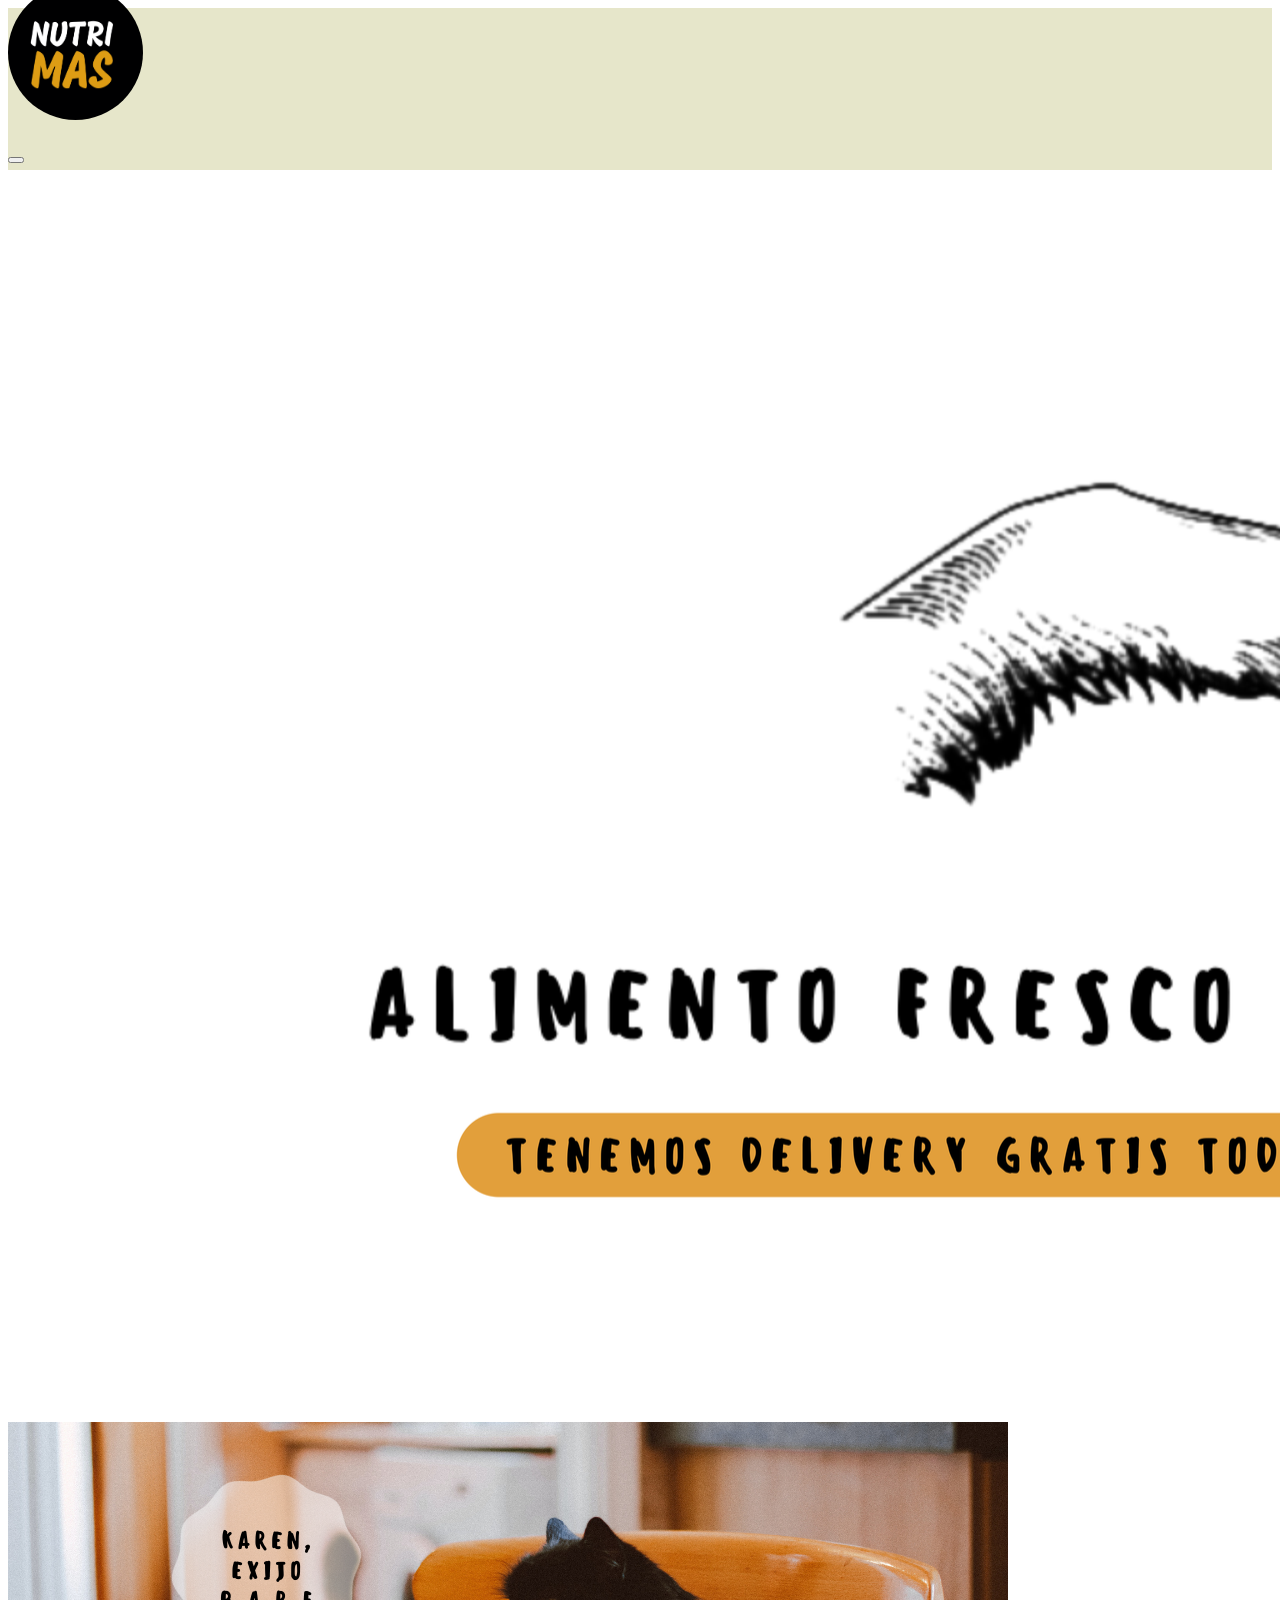
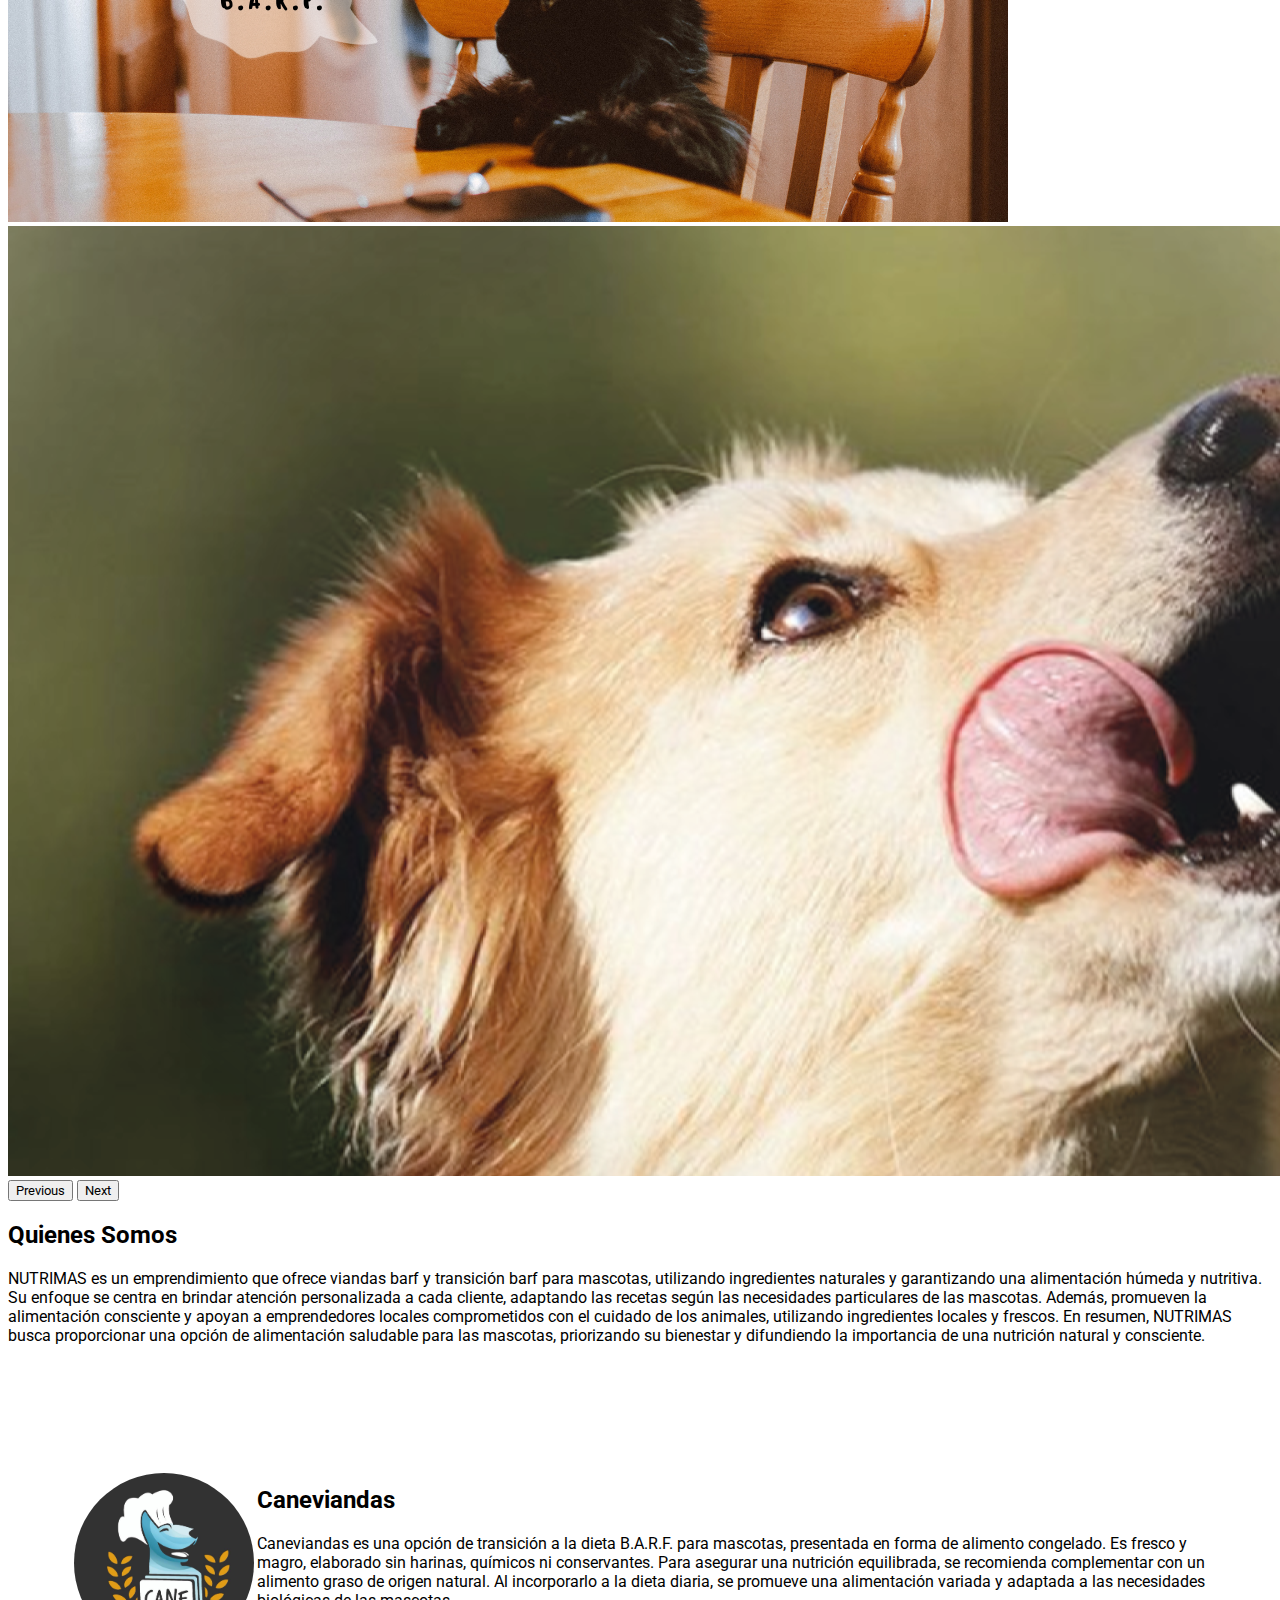
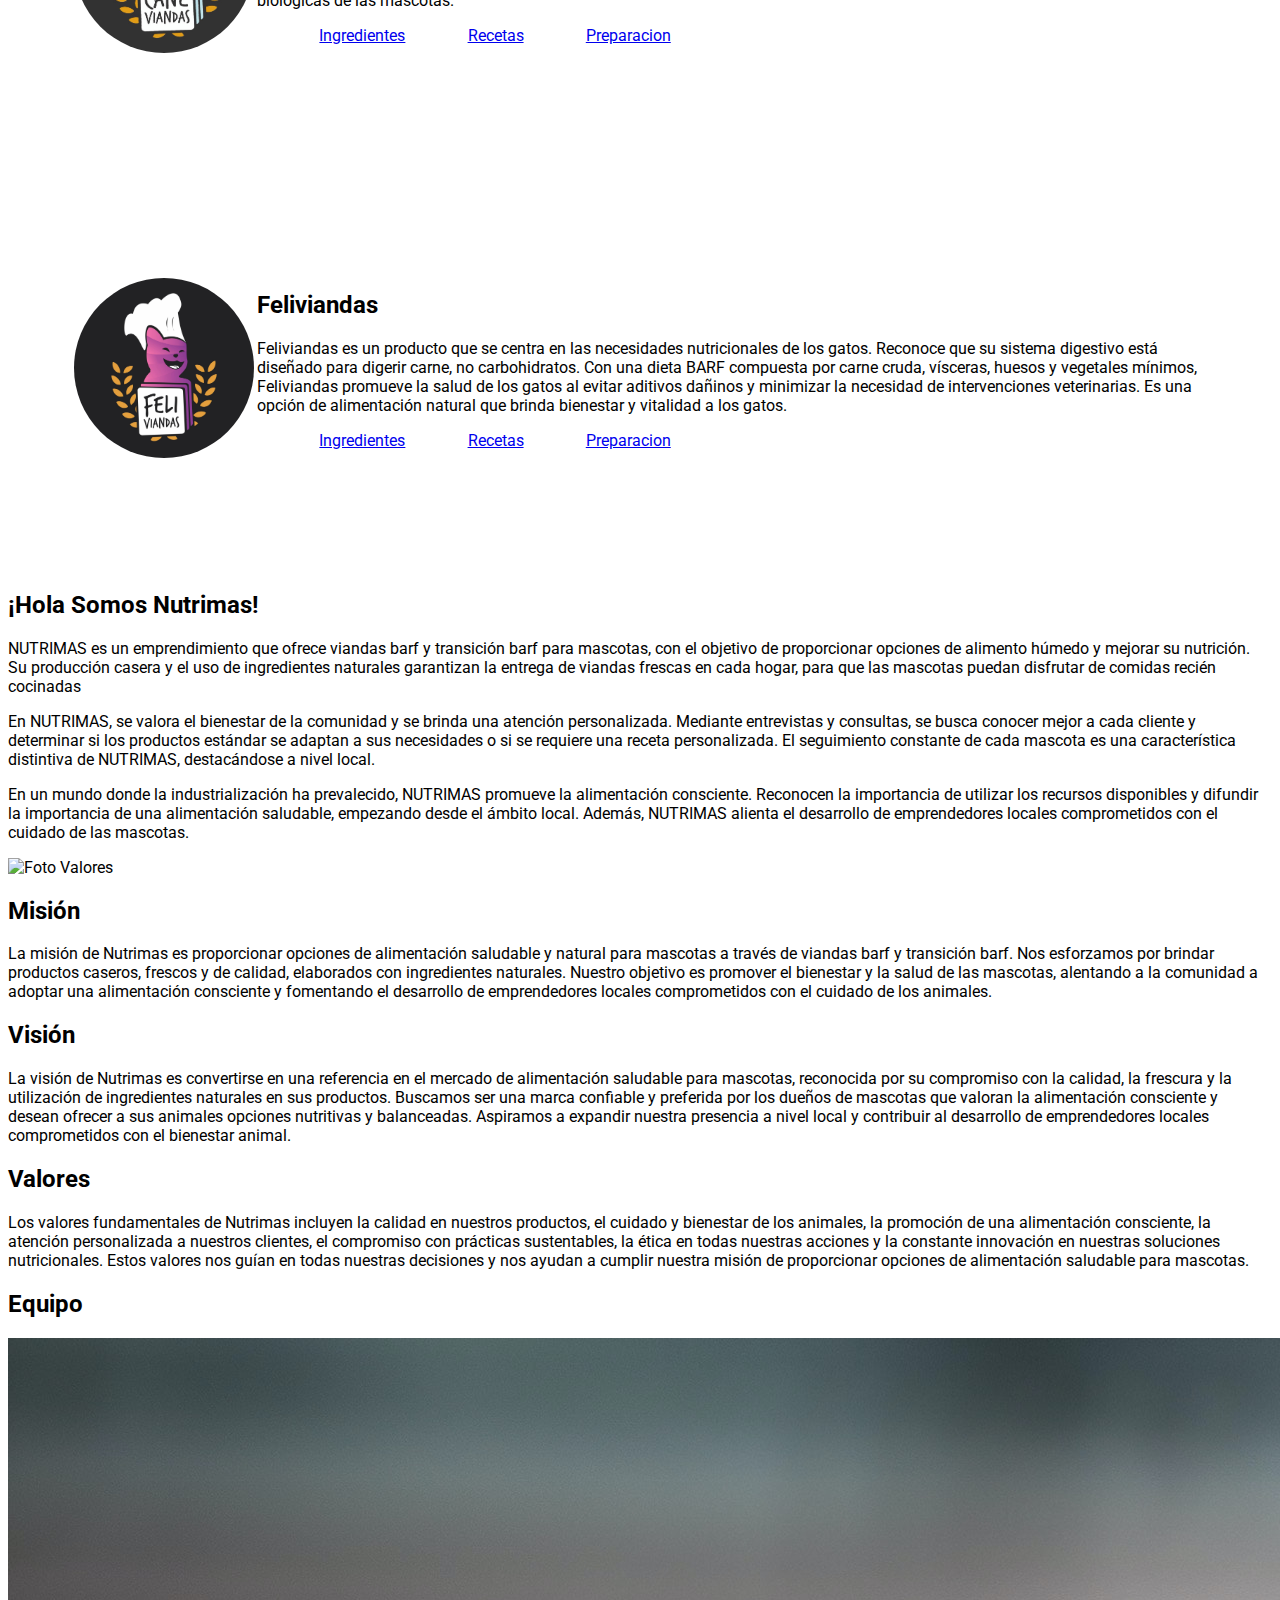
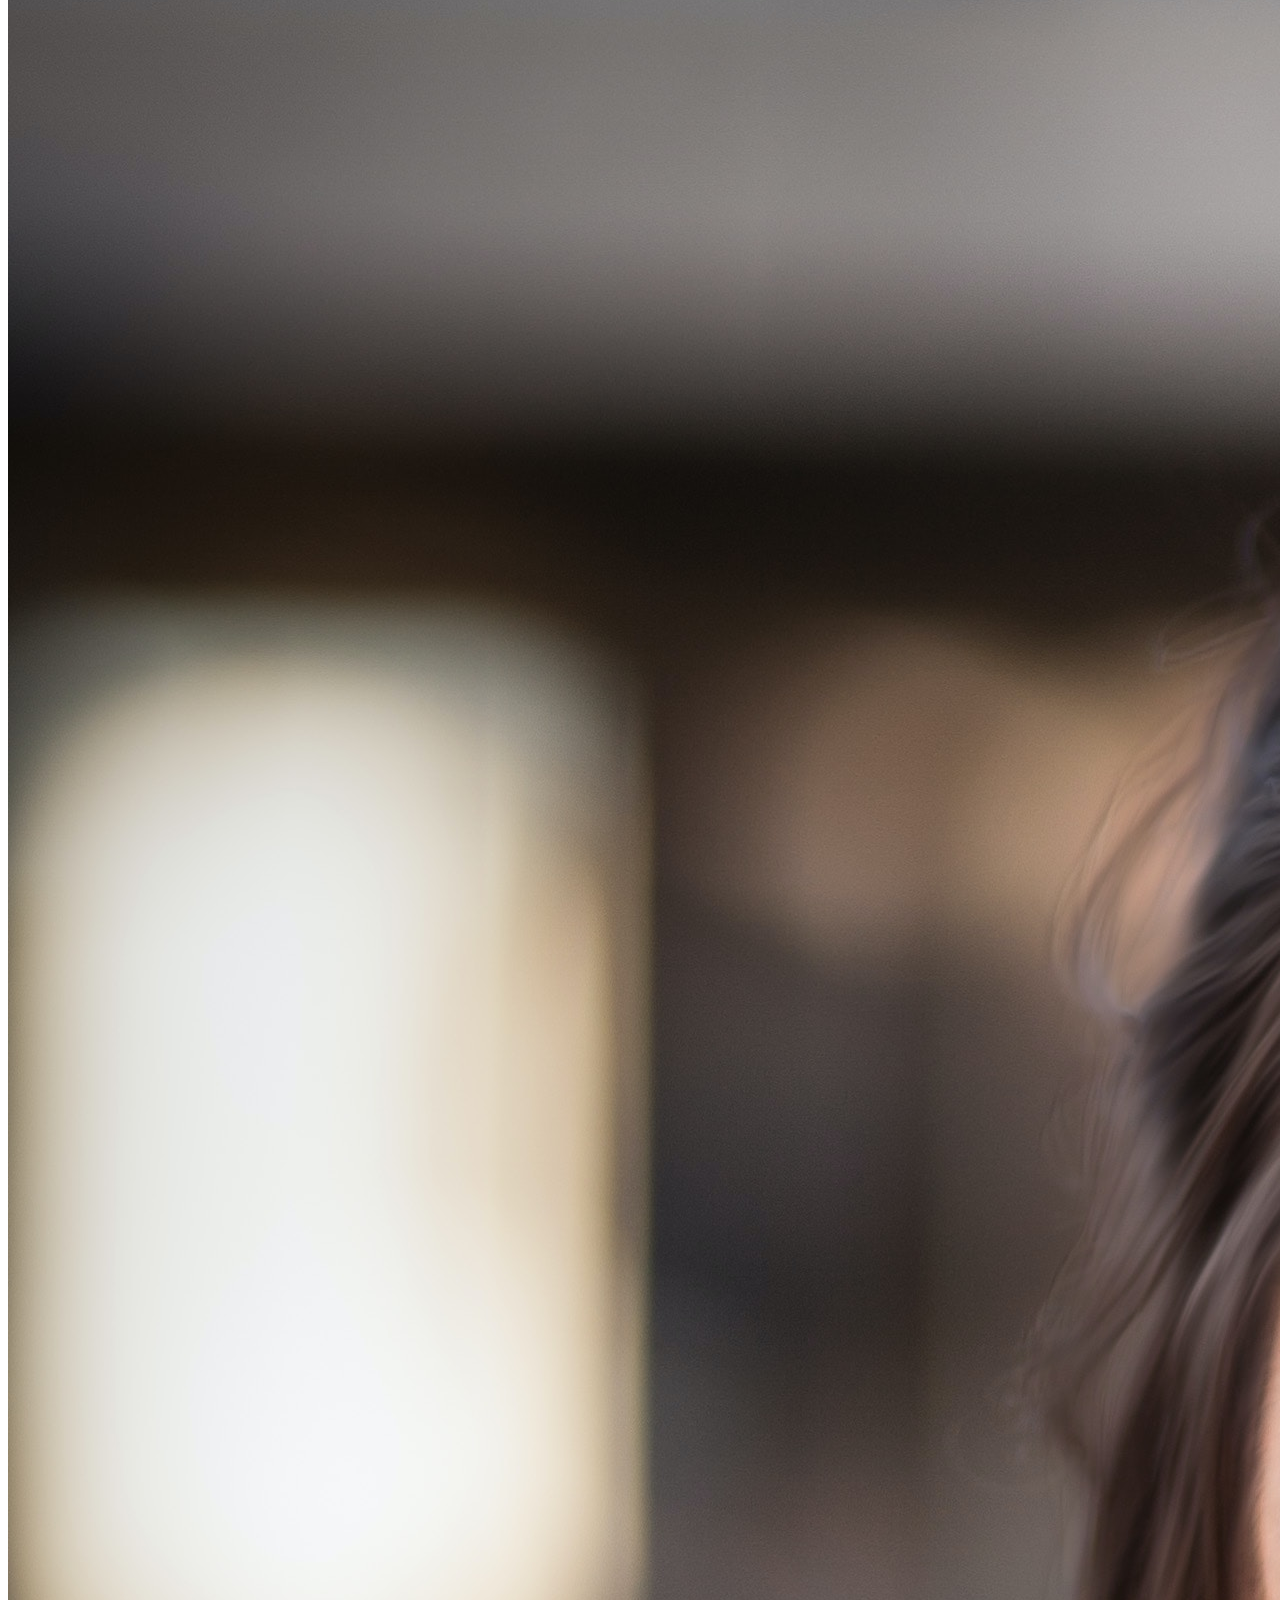
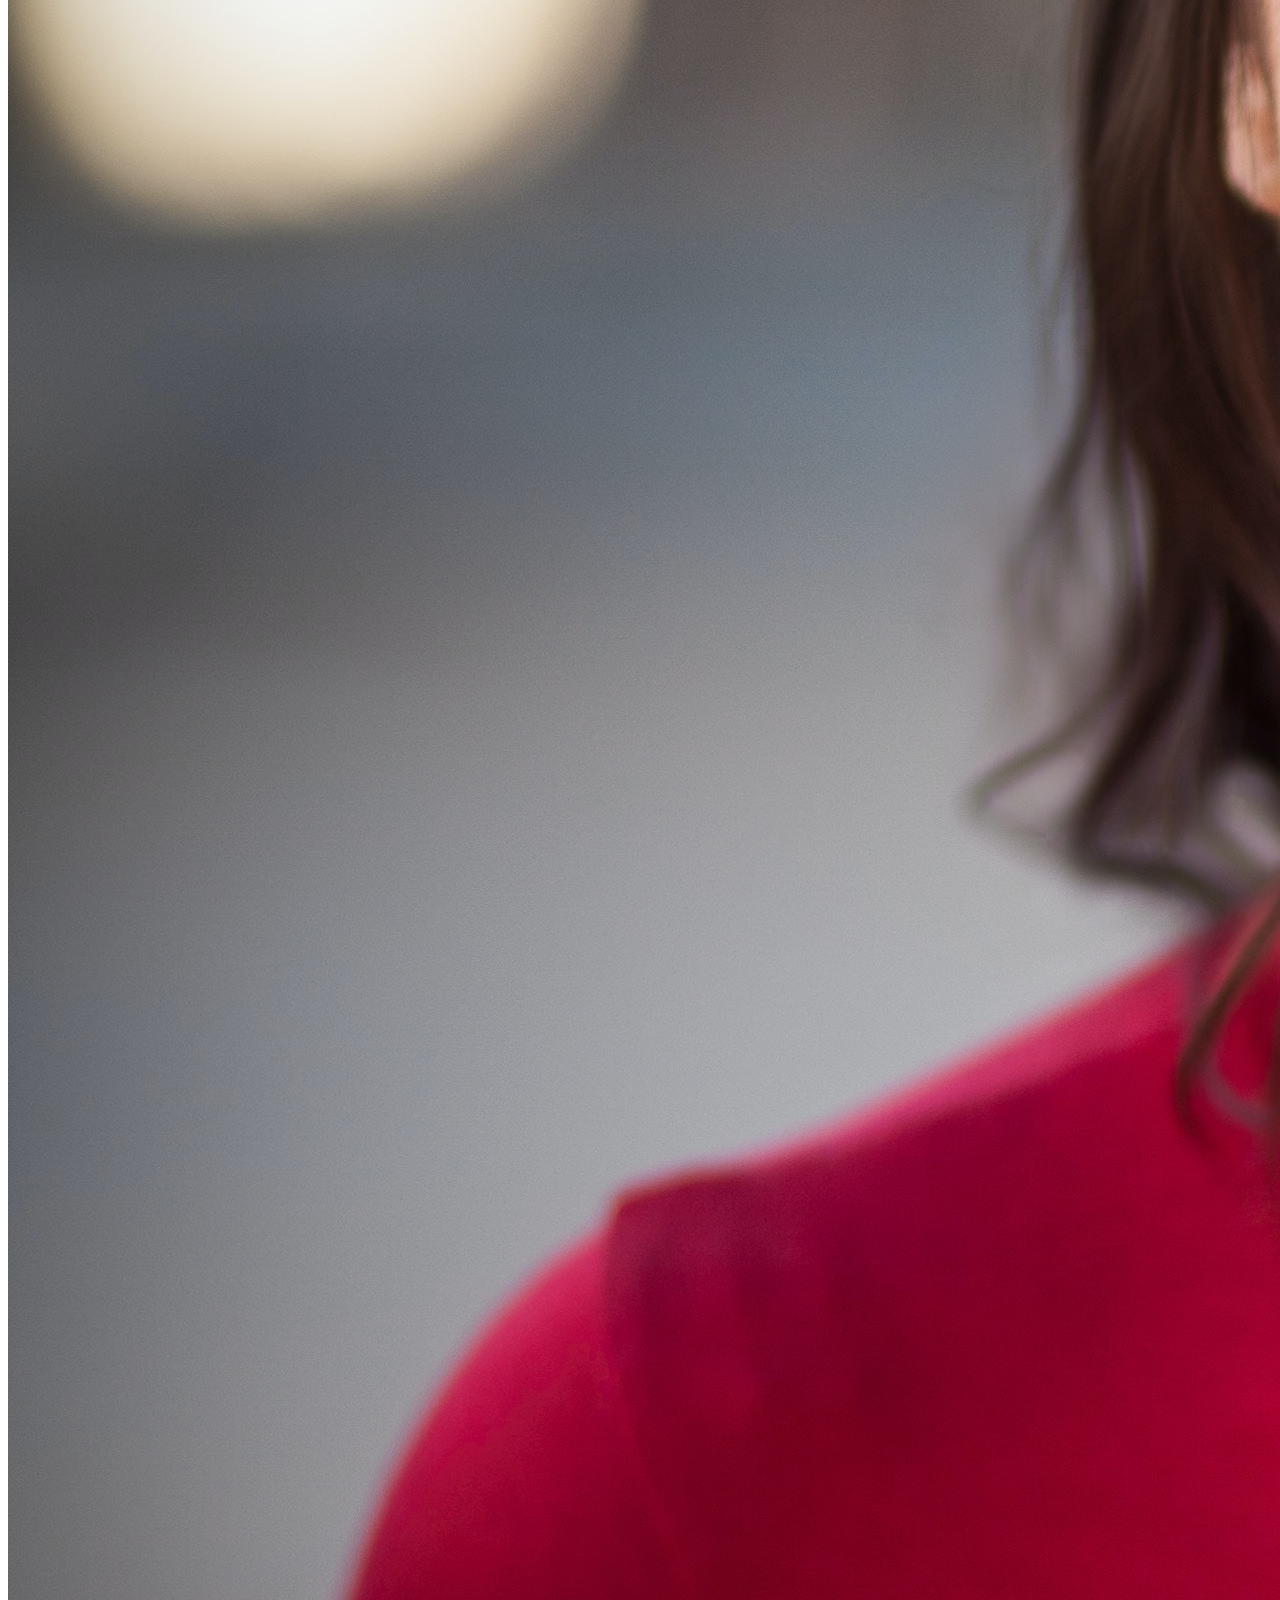
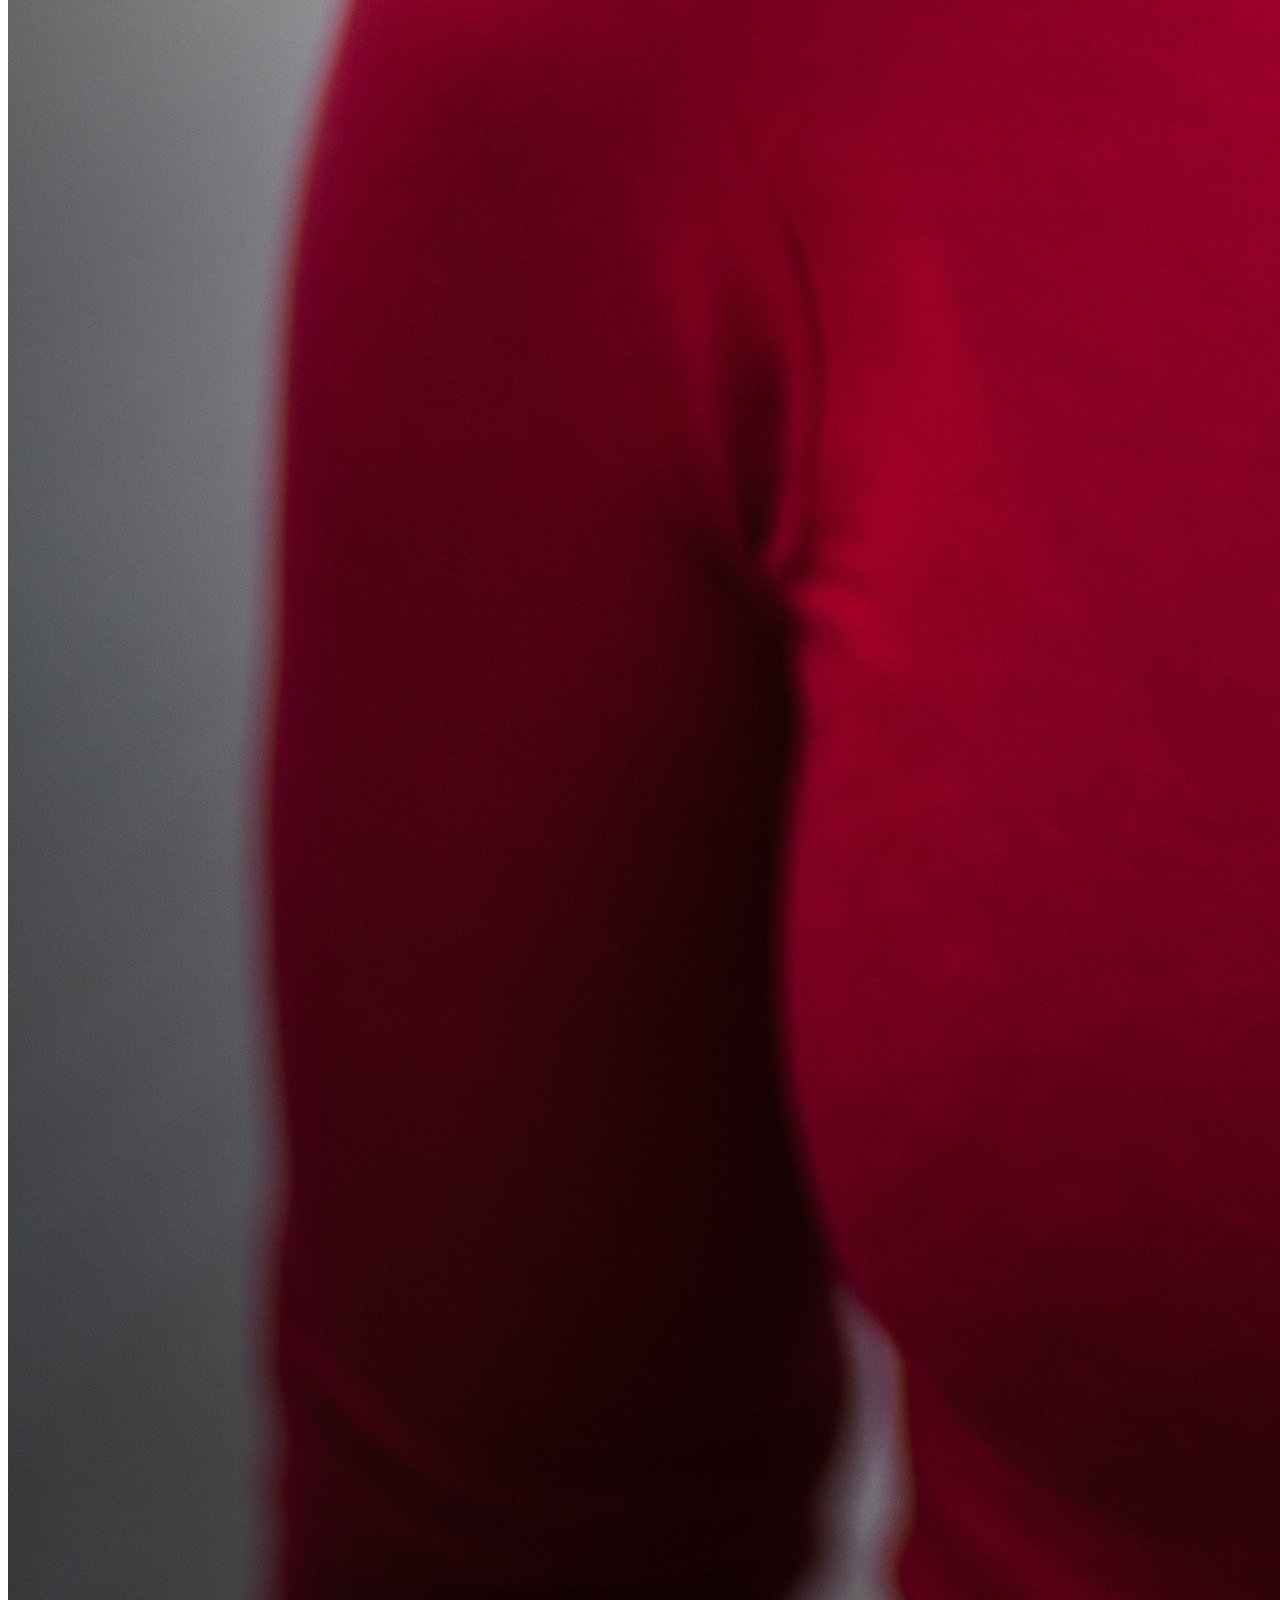
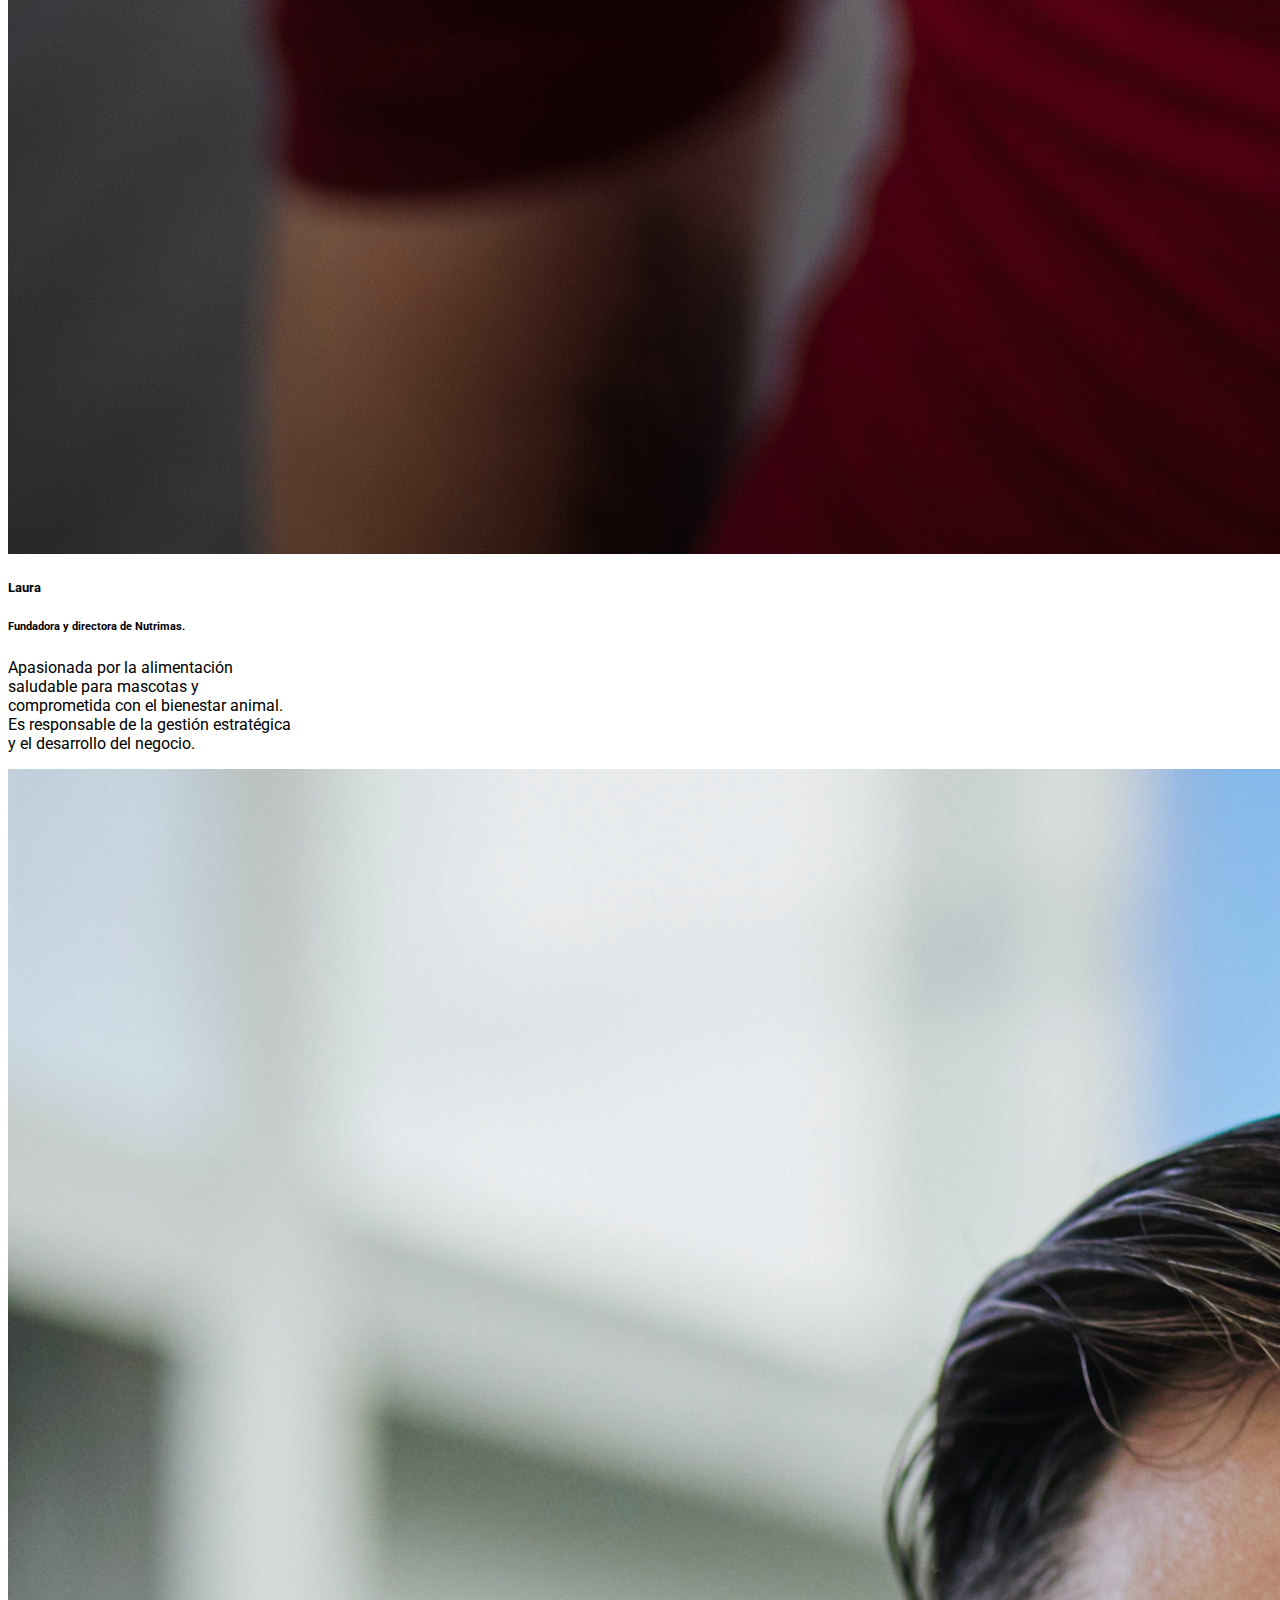
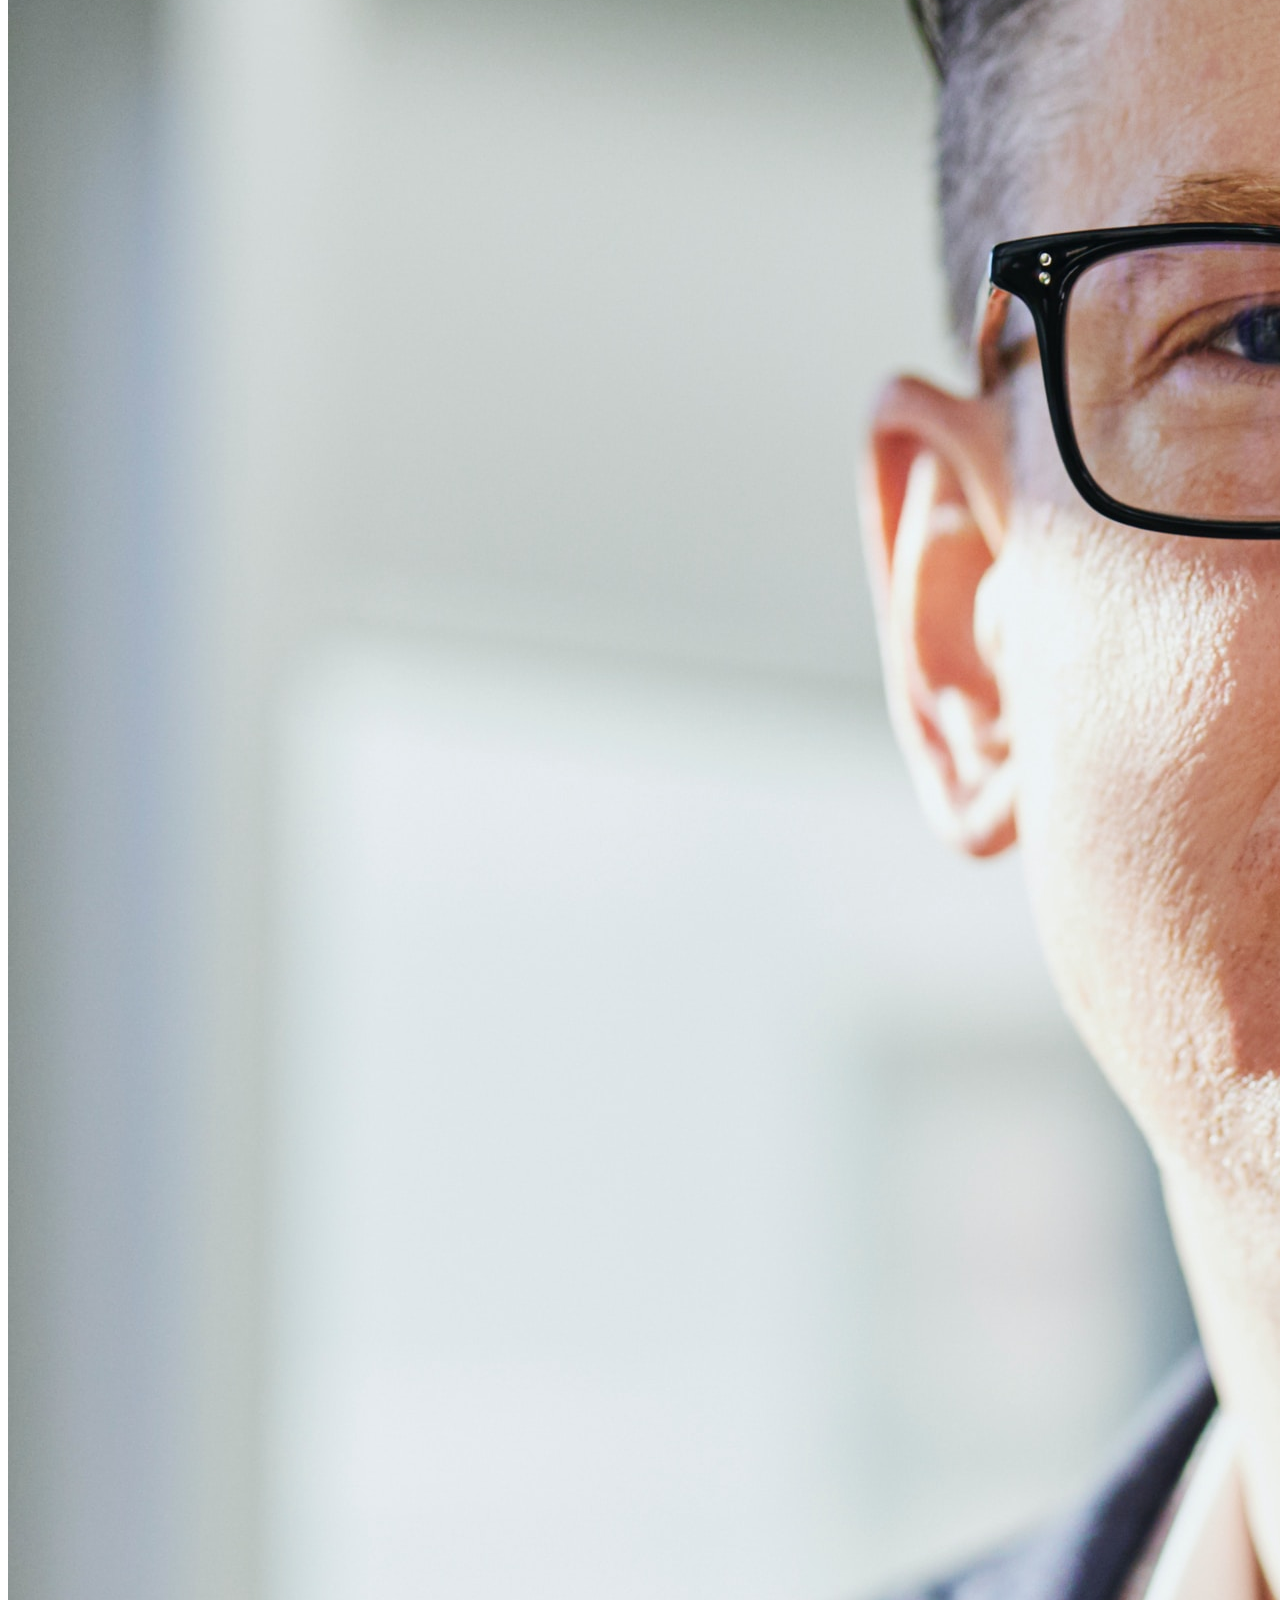
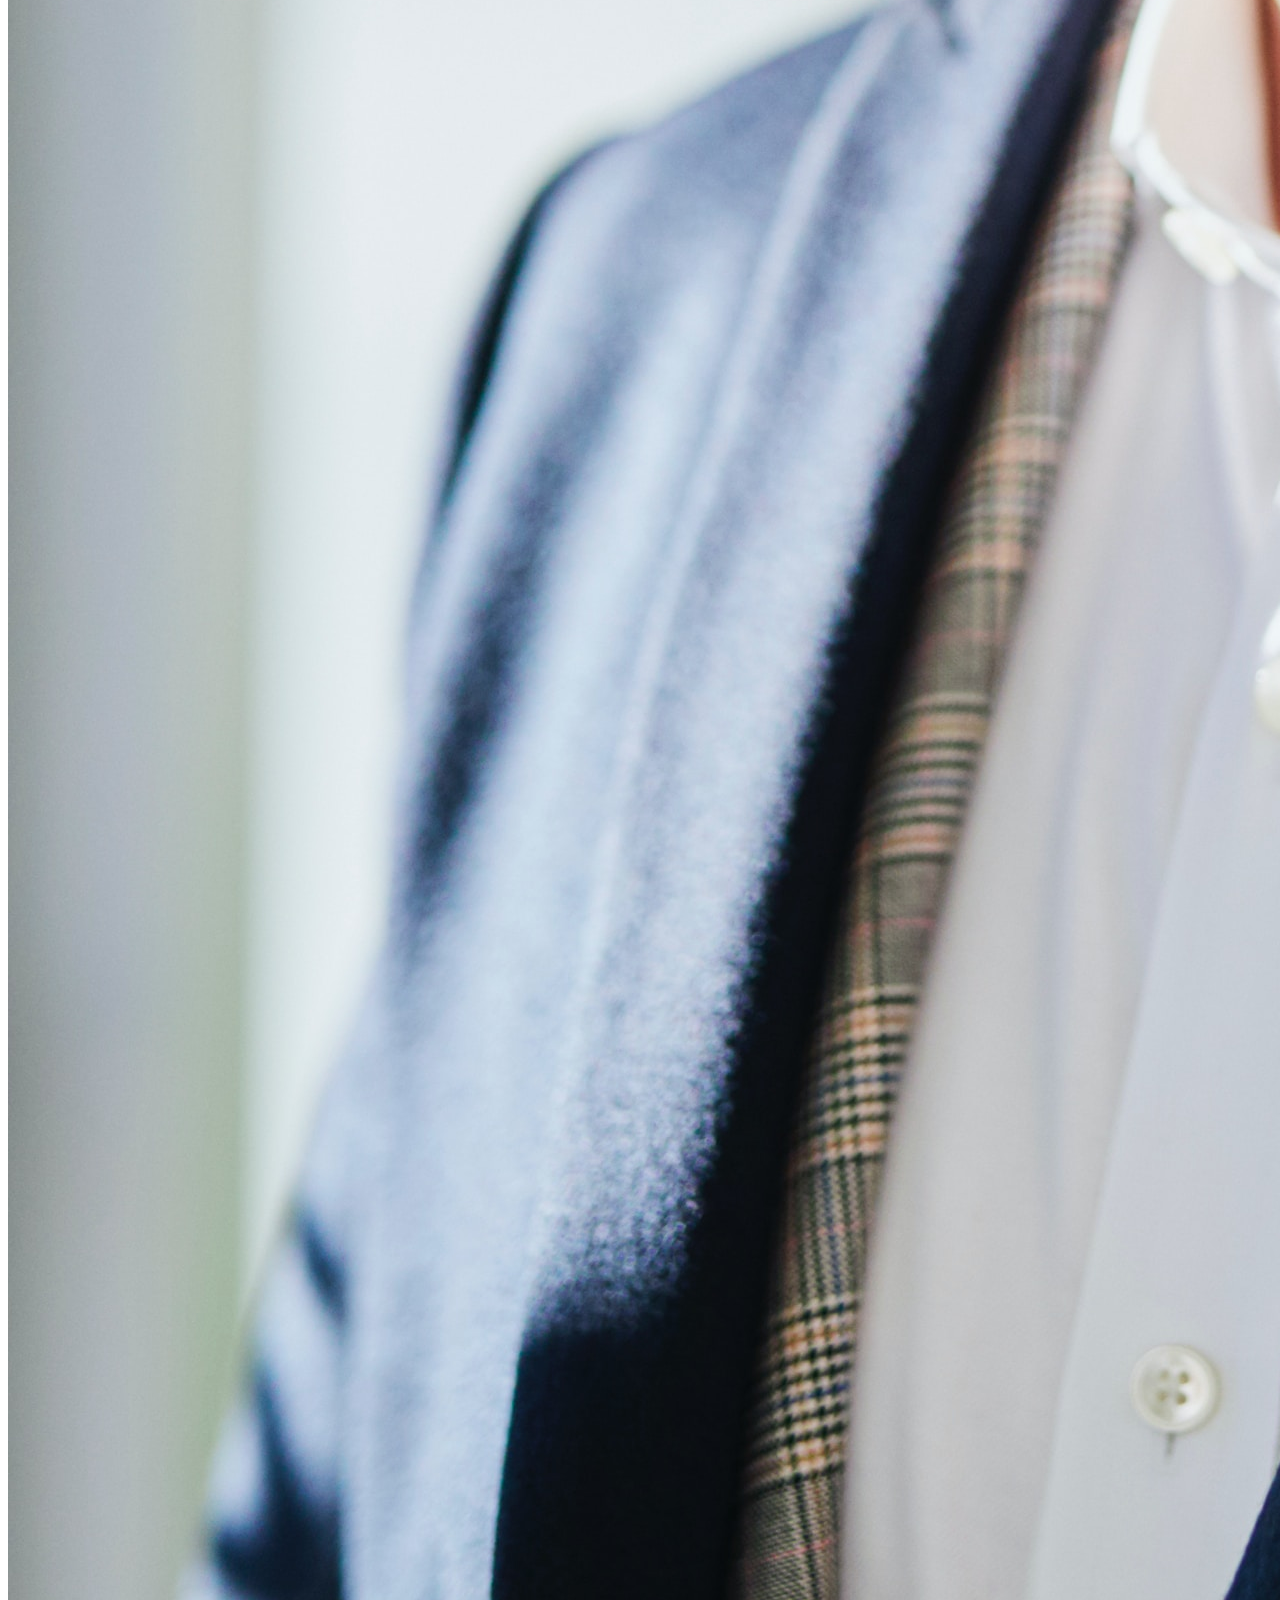
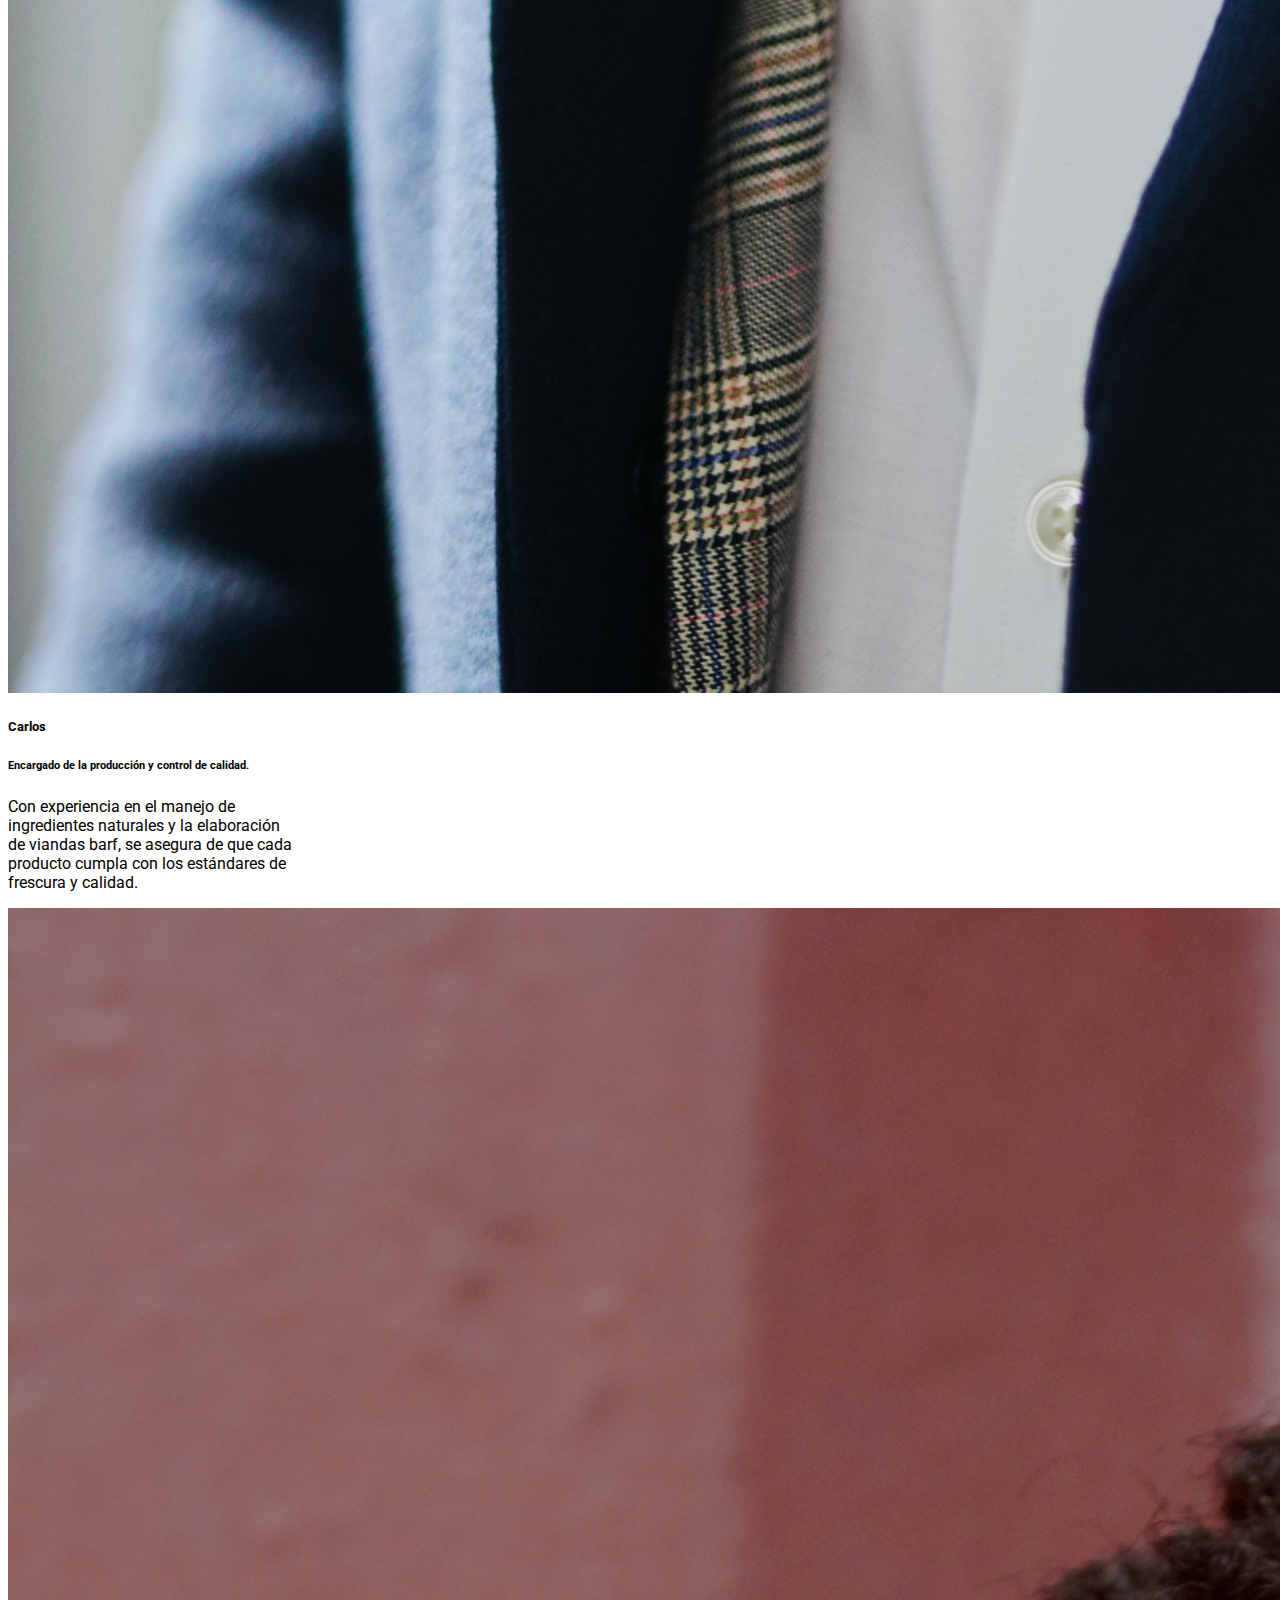
==== index.html @ d1e06142 "first commit" ====
<!DOCTYPE html>
<html lang="en">
<head>
    <meta charset="UTF-8">
    <meta http-equiv="X-UA-Compatible" content="IE=edge">
    <meta name="viewport" content="width=device-width, initial-scale=1.0">
    <title>Nutrimas</title>
    <!-- Linkeamos Bootstrap -->
    <link href="https://cdn.jsdelivr.net/npm/bootstrap@5.3.0-alpha3/dist/css/bootstrap.min.css" rel="stylesheet" integrity="sha384-KK94CHFLLe+nY2dmCWGMq91rCGa5gtU4mk92HdvYe+M/SXH301p5ILy+dN9+nJOZ" crossorigin="anonymous">
    <!-- Linkeamos favicon -->
    <link rel="shortcut icon" href="./media/logo_nutrimas.png" type="image/x-icon">
    <!-- linkeamos nuestro css -->
    <link rel="stylesheet" href="style.css">
</head>

<body>
    <!-- inicio encabezado -->
    <header>
        <!-- inicio de nav -->          
        <nav class="navbar navbar-expand-lg bg-body-tertiary fixed-top">
            <div class="container-fluid">
                <a class="navbar-brand" href="#"><img src="./media/logo_nutrimas.png" alt="logo_nutrimas"></a>
                <button class="navbar-toggler" type="button" data-bs-toggle="offcanvas" data-bs-target="#offcanvasNavbar" aria-controls="offcanvasNavbar" aria-label="Toggle navigation">
                    <span class="navbar-toggler-icon"></span>
                </button>
                <div class="offcanvas offcanvas-end" tabindex="-1" id="offcanvasNavbar" aria-labelledby="offcanvasNavbarLabel">
                    <div class="offcanvas-header">
                      <h5 class="offcanvas-title" id="offcanvasNavbarLabel"><img src="./media/logo_nutrimas.png" alt="logo_nutrimas"></h5>
                      <button type="button" class="btn-close" data-bs-dismiss="offcanvas" aria-label="Close"></button>
                    </div>
                    <div class="offcanvas-body">
                        <ul class="navbar-nav justify-content-end flex-grow-1 pe-3">
                            <li class="nav-item">
                                <a class="nav-link active" aria-current="page" href="./index.html">Inicio</a>
                            </li>
                            <li class="nav-item">
                                <a class="nav-link" href="./pages/nosotros.html">Nosotros</a>
                            </li>
                            <li class="nav-item dropdown">
                                <a class="nav-link dropdown-toggle" href="#" role="button" data-bs-toggle="dropdown" aria-expanded="false">Productos
                                </a>
                                <ul class="dropdown-menu">
                                  <li><a class="dropdown-item" href="#"><img src="./media/foto_caneviandas.jpg" alt="Foto Caneviandas">Caneviandas</a></li>
                                  <li><a class="dropdown-item" href="#"><img src="./media/foto_feliviandas.jpg" alt="Foto Feliviandas">Feliviandas</a></li>
                                </ul>
                            </li>
                            <li class="nav-item">
                                <a class="nav-link disabled" href="./pages/arma_tu_pedido.html">Arma tu Pedido</a>
                            </li>
                            <li class="nav-item">
                                <a class="nav-link" href="./pages/contacto.html">Contacto</a>
                            </li>
                        </ul>
                    </div> 
                </div>
            </div>
        </nav>
        <!-- fin de nav -->
    </header>
    <!-- fin de encabezado -->

    <!-- inicio de main -->
    <main>
        <!-- inicio de seccion carousel -->
        <section>            
            <div id="carouselExampleAutoplaying" class="carousel slide" data-bs-ride="carousel">
                <div class="carousel-inner">
                  <div class="carousel-item active">
                    <img class="d-block w-100" src="./media/foto_01.png" alt="First slide">
                  </div>
                  <div class="carousel-item">
                    <img class="d-block w-100" src="./media/exijo_barf.png" alt="Second slide">
                  </div>
                  <div class="carousel-item">
                    <img class="d-block w-100" src="./media/imagenes-facebook-portada.png" alt="Third slide">
                  </div>
                </div>
                <button class="carousel-control-prev" type="button" data-bs-target="#carouselExampleAutoplaying" data-bs-slide="prev">
                    <span class="carousel-control-prev-icon" aria-hidden="true"></span>
                     <span class="visually-hidden">Previous</span>
                </button>
                <button class="carousel-control-next" type="button" data-bs-target="#carouselExampleAutoplaying" data-bs-slide="next">
                    <span class="carousel-control-next-icon" aria-hidden="true"></span>
                    <span class="visually-hidden">Next</span>
                </button>
            </div>            
        </section>
        <!-- fin de seccion -->

        <!-- inicio de seccion -->
        <section>        
            <!-- inicio de article -->
            <article>            
                <h2>Quienes Somos</h2>
                <p>NUTRIMAS es un emprendimiento que ofrece viandas barf y transición barf para mascotas, utilizando ingredientes naturales y garantizando una alimentación húmeda y nutritiva. Su enfoque se centra en brindar atención personalizada a cada cliente, adaptando las recetas según las necesidades particulares de las mascotas. Además, promueven la alimentación consciente y apoyan a emprendedores locales comprometidos con el cuidado de los animales, utilizando ingredientes locales y frescos. En resumen, NUTRIMAS busca proporcionar una opción de alimentación saludable para las mascotas, priorizando su bienestar y difundiendo la importancia de una nutrición natural y consciente.</p>
                
            </article>
            <!-- fin de article -->
        </section>
        <!-- fin de seccion -->

        <!-- inicio de seccion -->
        <section id="productos" class="et_productos">
            <img src="./media/foto_caneviandas.jpg" alt="Foto Caneviandas">
            <!-- inicio de article -->
            <article>            
                <h2>Caneviandas</h2>
                <p>Caneviandas es una opción de transición a la dieta B.A.R.F. para mascotas, presentada en forma de alimento congelado. Es fresco y magro, elaborado sin harinas, químicos ni conservantes. Para asegurar una nutrición equilibrada, se recomienda complementar con un alimento graso de origen natural. Al incorporarlo a la dieta diaria, se promueve una alimentación variada y adaptada a las necesidades biológicas de las mascotas.</p>
                <nav>
                    <ul>
                    <li><a href="./pages/.html">Ingredientes</a></li>
                    <li><a href="./pages/.html">Recetas</a></li>
                    <li><a href="./pages/.html">Preparacion</a></li>                
                    </ul>
                </nav>
            </article>
            <!-- fin de article -->
        </section>
        <!-- fin de seccion -->

        <!-- inicio de seccion -->
        <section class="et_productos">
            <img src="./media/foto_feliviandas.jpg" alt="Foto Feliviandas">
            <!-- inicio de article -->
            <article>            
                <h2>Feliviandas</h2>
                <p>Feliviandas es un producto que se centra en las necesidades nutricionales de los gatos. Reconoce que su sistema digestivo está diseñado para digerir carne, no carbohidratos. Con una dieta BARF compuesta por carne cruda, vísceras, huesos y vegetales mínimos, Feliviandas promueve la salud de los gatos al evitar aditivos dañinos y minimizar la necesidad de intervenciones veterinarias. Es una opción de alimentación natural que brinda bienestar y vitalidad a los gatos.</p>
                <nav>
                    <ul>
                    <li><a href="./pages/.html">Ingredientes</a></li>
                    <li><a href="./pages/.html">Recetas</a></li>
                    <li><a href="./pages/.html">Preparacion</a></li>                
                    </ul>
                </nav>
            </article>
            <!-- fin de article -->
        </section>
        <!-- fin de seccion -->

        <section>        
            <!-- inicio de article -->
            <article>            
                <h2>¡Hola Somos Nutrimas!</h2>
                <p>NUTRIMAS es un emprendimiento que ofrece viandas barf y transición barf para mascotas, con el objetivo de proporcionar opciones de alimento húmedo y mejorar su nutrición. Su producción casera y el uso de ingredientes naturales garantizan la entrega de viandas frescas en cada hogar, para que las mascotas puedan disfrutar de comidas recién cocinadas</p>
                <p>En NUTRIMAS, se valora el bienestar de la comunidad y se brinda una atención personalizada. Mediante entrevistas y consultas, se busca conocer mejor a cada cliente y determinar si los productos estándar se adaptan a sus necesidades o si se requiere una receta personalizada. El seguimiento constante de cada mascota es una característica distintiva de NUTRIMAS, destacándose a nivel local.</p>
                    
                <p>En un mundo donde la industrialización ha prevalecido, NUTRIMAS promueve la alimentación consciente. Reconocen la importancia de utilizar los recursos disponibles y difundir la importancia de una alimentación saludable, empezando desde el ámbito local. Además, NUTRIMAS alienta el desarrollo de emprendedores locales comprometidos con el cuidado de las mascotas.</p>                
            </article>
            <!-- fin de article -->
        </section>
        <!-- fin de seccion -->

        <!-- inicio de seccion -->
        <section class="valores">
            <!-- Foto valores -->
            <img src="" alt="Foto Valores">        
            <!-- inicio de article -->
            <article>            
                <h2>Misión</h2>
                <p>La misión de Nutrimas es proporcionar opciones de alimentación saludable y natural para mascotas a través de viandas barf y transición barf. Nos esforzamos por brindar productos caseros, frescos y de calidad, elaborados con ingredientes naturales. Nuestro objetivo es promover el bienestar y la salud de las mascotas, alentando a la comunidad a adoptar una alimentación consciente y fomentando el desarrollo de emprendedores locales comprometidos con el cuidado de los animales.</p>
                <h2>Visión</h2>
                <p>La visión de Nutrimas es convertirse en una referencia en el mercado de alimentación saludable para mascotas, reconocida por su compromiso con la calidad, la frescura y la utilización de ingredientes naturales en sus productos. Buscamos ser una marca confiable y preferida por los dueños de mascotas que valoran la alimentación consciente y desean ofrecer a sus animales opciones nutritivas y balanceadas. Aspiramos a expandir nuestra presencia a nivel local y contribuir al desarrollo de emprendedores locales comprometidos con el bienestar animal.</p>
                <h2>Valores</h2>
                <p>Los valores fundamentales de Nutrimas incluyen la calidad en nuestros productos, el cuidado y bienestar de los animales, la promoción de una alimentación consciente, la atención personalizada a nuestros clientes, el compromiso con prácticas sustentables, la ética en todas nuestras acciones y la constante innovación en nuestras soluciones nutricionales. Estos valores nos guían en todas nuestras decisiones y nos ayudan a cumplir nuestra misión de proporcionar opciones de alimentación saludable para mascotas.</p>                
            </article>
            <!-- fin de article -->
        </section>
        <!-- fin de seccion -->

        <section>
            <h2>Equipo</h2>
            <!-- inicio de article -->
            <article class="container integrantes">

                <div class="row row-cols-1 row-cols-md-3 g-4">
                    <div class="col">
                        <div class="card h-100" style="width: 18rem;">
                            <img src="./media/Integrantes/michael-dam-mEZ3PoFGs_k-unsplash.jpg" class="card-img-top" alt="Foto-Laura">
                            <div class="card-body">
                            <h5 class="card-title">Laura</h5>
                            <h6 class="card-subtitle mb-2 text-body-secondary">Fundadora y directora de Nutrimas.</h6>
                            <p class="card-text">Apasionada por la alimentación saludable para mascotas y comprometida con el bienestar animal. Es responsable de la gestión estratégica y el desarrollo del negocio.</p>
                            </div>
                        </div>
                    </div>

                    <div class="col">
                        <div class="card h-100" style="width: 18rem;">
                            <img src="./media/Integrantes/linkedin-sales-solutions-pAtA8xe_iVM-unsplash.jpg" class="card-img-top" alt="Foto-Carlos">
                            <div class="card-body">
                            <h5 class="card-title">Carlos</h5>
                            <h6 class="card-subtitle mb-2 text-body-secondary">Encargado de la producción y control de calidad.</h6>
                            <p class="card-text">Con experiencia en el manejo de ingredientes naturales y la elaboración de viandas barf, se asegura de que cada producto cumpla con los estándares de frescura y calidad.</p>
                            </div>
                        </div>
                    </div>

                    <div class="col">
                        <div class="card h-100" style="width: 18rem;">
                            <img src="./media/Integrantes/prince-akachi-J1OScm_uHUQ-unsplash.jpg" class="card-img-top" alt="Foto-Marta">
                            <div class="card-body">
                            <h5 class="card-title">Marta</h5>
                            <h6 class="card-subtitle mb-2 text-body-secondary">Especialista en atención al cliente y asesoramiento personalizado.</h6>
                            <p class="card-text">Conoce las necesidades nutricionales de las mascotas y brinda recomendaciones adaptadas a cada animal, asegurando una experiencia satisfactoria para los clientes.</p>
                            </div>
                        </div>
                    </div>

                    <div class="col">
                        <div class="card h-100" style="width: 18rem;">
                            <img src="./media/Integrantes/redd-f-pzOUnvx9c1E-unsplash.jpg" class="card-img-top" alt="Foto-Juan">
                            <div class="card-body">
                            <h5 class="card-title">Juan</h5>
                            <h6 class="card-subtitle mb-2 text-body-secondary">Responsable de logística y distribución.</h6>
                            <p class="card-text">Se encarga de coordinar la entrega de las viandas frescas en cada hogar, asegurando que lleguen en óptimas condiciones y en tiempo oportuno.</p>
                            </div>
                        </div>
                    </div>

                    <div class="col">
                        <div class="card h-100" style="width: 18rem;">
                            <img src="./media/Integrantes/gabriel-silverio-u3WmDyKGsrY-unsplash.jpg" class="card-img-top" alt="Foto-Andrea">
                            <div class="card-body">
                            <h5 class="card-title">Andrea</h5>
                            <h6 class="card-subtitle mb-2 text-body-secondary">Encargada de marketing y comunicación.</h6>
                            <p class="card-text">Desarrolla estrategias para dar a conocer los productos y valores de Nutrimas, a través de campañas publicitarias, redes sociales y colaboraciones con asociaciones y eventos relacionados con el bienestar animal.</p>
                            </div>
                        </div>
                    </div>
                </div>
                
            </article>
            <!-- fin de article -->            
        </section>
        <!-- fin de seccion -->

        <!-- inicio de seccion -->
        <section id="productos" class="et_productos">
            <img src="./media/foto_caneviandas.jpg" alt="Foto Caneviandas">
            <!-- inicio de article -->
            <article>            
                <h2>Caneviandas</h2>
                <p>Caneviandas es una receta de transición a la dieta B.A.R.F. para mascotas, presentada en forma de alimento congelado. Se destaca por su frescura y contenido magro, sin harinas, químicos ni conservantes. Al combinarlo con un alimento graso natural, se logra una alimentación equilibrada. Caneviandas promueve una dieta variada y adaptada a las necesidades biológicas de las mascotas, mejorando aspectos como la digestión, el sistema inmunológico y la salud de la piel y el pelaje. Es una opción saludable y natural para el bienestar de las mascotas.</p>
                <nav>
                    <ul>
                    <li><a href="#ingredientes">Ingredientes</a></li>
                    <li><a href="#recetas">Recetas</a></li>
                    <li><a href="#preparacion">Preparacion</a></li>                
                    </ul>
                </nav>
            </article>
            <!-- fin de article -->
        </section>
        <!-- fin de seccion -->

        <!-- inicio de seccion -->
        <section id="ingredientes">        
            <!-- inicio de article -->
            <article>            
                <h2>Ingredientes</h2>
                <ul>
                    <li><img src="" alt="ingrediente"></li>
                    <li><img src="" alt="ingrediente"></li>
                    <li><img src="" alt="ingrediente"></li>
                    <li><img src="" alt="ingrediente"></li>
                    <li><img src="" alt="ingrediente"></li>
                    <li><img src="" alt="ingrediente"></li>
                    <li><img src="" alt="ingrediente"></li>
                    <li><img src="" alt="ingrediente"></li>
                </ul>            
            </article>
            <!-- fin de article -->
        </section>
        <!-- fin de seccion -->

        <!-- inicio de seccion -->
        <section id="recetas">        
            <!-- inicio de article -->
            <article>            
                <h2>Recetas / Especiales</h2>
                <h4>Nuestras Recetas</h4>
                <ul>
                    <li><img src="" alt="receta"></li>
                    <li><img src="" alt="receta"></li>
                    <li><img src="" alt="receta"></li>
                    <li><img src="" alt="receta"></li>                
                </ul>            
            </article>
            <!-- fin de article -->
        </section>
        <!-- fin de seccion -->

        <!-- inicio de seccion -->
        <section id="preparacion">        
            <!-- inicio de article -->
            <article>            
                <h2>Preparación</h2>
                <img src="" alt="preparacion">                    
            </article>
            <!-- fin de article -->
        </section>
        <!-- fin de seccion -->

        <!-- inicio de seccion -->
        <section class="et_productos">
            <img src="./media/foto_feliviandas.jpg" alt="Foto Feliviandas">
            <!-- inicio de article -->
            <article>            
                <h2>Feliviandas</h2>
                <p>Feliviandas es un producto que reconoce las necesidades nutricionales específicas de los gatos. Su fórmula se basa en la comprensión de que los gatos tienen un sistema digestivo preparado para digerir carne, no carbohidratos. A diferencia de la alimentación artificial con aditivos dañinos, Feliviandas ofrece una dieta BARF compuesta por carne cruda, vísceras, huesos y vegetales en menor medida, sin carbohidratos. Esta opción de alimentación busca promover la salud de los gatos, minimizando la necesidad de intervenciones veterinarias y previniendo enfermedades relacionadas con el exceso de grasa y aditivos químicos.</p>
                <nav>
                    <ul>
                    <li><a href="#ingredientes">Ingredientes</a></li>
                    <li><a href="#recetas">Recetas</a></li>
                    <li><a href="#preparacion">Preparacion</a></li>                
                    </ul>
                </nav>
            </article>
            <!-- fin de article -->
        </section>
        <!-- fin de seccion -->

        <!-- inicio de seccion -->
        <section class="ingredientes">            
            <!-- inicio de article -->
            <article>            
                <h2>Ingredientes</h2>
                <ul>
                    <li><img src="" alt="ingrediente"></li>
                    <li><img src="" alt="ingrediente"></li>
                    <li><img src="" alt="ingrediente"></li>
                    <li><img src="" alt="ingrediente"></li>
                    <li><img src="" alt="ingrediente"></li>
                    <li><img src="" alt="ingrediente"></li>
                    <li><img src="" alt="ingrediente"></li>
                    <li><img src="" alt="ingrediente"></li>
                </ul>            
            </article>
            <!-- fin de article -->
        </section>
        <!-- fin de seccion -->
        
        <!-- inicio de seccion -->
        <section>
            <h2>Queres armar tu pedido ?</h2>
            <!-- inicio de article -->
            <article class="pedido">
                <div>
                    <img src="" alt="Foto Producto">            
                    <h5>Caneviandas</h5>
                    <p>Frescas, caseras y con ingredientes naturales, brindando una opción de alimentación húmeda y nutritiva.</p>
                    <a href="">Ver Mas</a>
                </div>
            
                <div>
                    <img src="" alt="Foto Producto">            
                    <h5>Feliviandas</h5>
                    <p>Basada en carne cruda, vísceras, huesos y vegetales, promoviendo su salud y bienestar.</p>
                    <a href="">Ver Mas</a>
                </div>

                <div>
                    <img src="" alt="Foto Producto">            
                    <h5>Caldo de Hueso</h5>
                    <p>Nutritivo, rico en minerales y colágeno, beneficia las articulaciones, la piel y el sistema digestivo.</p>
                    <a href="">Ver Mas</a>
                </div>
            </article>
            <!-- fin de article -->            
        </section>
        <!-- fin de seccion -->

        <!-- inicio de seccion -->
        <section class="envios">
            <img src="./media/entrega-de-comida.png" alt="Camion de envios">
            <!-- inicio de article -->
            <article>            
                <h4>ENVIOS</h4>
                <p>Hacé tu pedido las 24 hs ¡Entragas los días martes y jueves! (Enviós para CABA y GBA) excepto Pilar, La Matanza, Gral Rodriguez, Cañuelas.</p>
            </article>
            <!-- fin de article -->
        </section>
        <!-- fin de seccion -->
    </main>
    <!-- fin de main -->

    <!-- inicio de footer -->
    <footer class="fondo">
        <div class="container">
            <div class="row">
                <!-- logo -->
                <div class="col">
                    <img src="./media/logo_nutrimas.png" alt="Logo Nutrimas">
                </div>
                <!-- fin logo -->
                <!-- inicio de fondo -->
                <div class="col">
                    <ul class="info">
                        <nav>
                            <ul class="navegacion">Navegacion
                                <li><a href="./index.html">Inicio</a></li>
                                <li><a href="#productos">Productos</a></li>
                                <li><a href="./pages/.html">Preparacion</a></li>
                                <li><a href="./pages/.html">Recetas Especiales</a></li>
                                <li><a href="./pages/.html">Preguntas Frecuentes</a></li>
                            </ul>
                        </nav>
                        <ul>
                            <ul>Contactos
                                <li><a href="https://api.whatsapp.com/send?phone=5492215422161"> Telefono: +54 9 221 542-2161</a></li>
                                <li>Mail: nutrimas@gmail.com</li>
                            </ul>
                            <ul>Novedades
                                <p>Si quieres saber mas de nosotros puedes suscribirte a nuestras novedades ingresando tu mail aquí debajo</p>
                                <form action="#">
                                    <input type="text" placeholder="Email">
                                    <input type="submit" value="Enviar">
                                </form>                    
                            </ul>
                        </ul>
                        <ul>Redes Sociales
                            <li><a href="https://www.instagram.com/caneviandasbarf/?hl=es&__coig_restricted=1">Instagram</a></li>
                            <li><a href="https://www.facebook.com/1791435711141234/posts/seguinos-en-instagram-nombre-de-usuario-caneviandasbarfhttpswwwinstagramcomcanev/2906678169616977/">facebook</a></li>
                        </ul>
                    </ul>
                <!-- fin de fondo -->
                </div>      
            </div>
        </div>
    </footer>
    <!-- fin de footer -->
    
    <!-- link bootstrap -->
    <script src="https://cdn.jsdelivr.net/npm/bootstrap@5.3.0-alpha3/dist/js/bootstrap.bundle.min.js" integrity="sha384-ENjdO4Dr2bkBIFxQpeoTz1HIcje39Wm4jDKdf19U8gI4ddQ3GYNS7NTKfAdVQSZe" crossorigin="anonymous"></script>
</body>
</html>
---- style.css ----
@import url('https://fonts.googleapis.com/css2?family=Roboto&display=swap');

*{
    /* padding: 0;
    margin: 0; */
    font-family: 'Roboto', sans-serif;
}

/* inicio  */
header{
    height: 18vh;
    display:grid;
    align-content: center;
    top: 0;    
    background-color: hsl(60, 36%, 83%,0.9);  
}
/* inicio de nav */
header ul{
    padding: 0;
    list-style: none;
    display: flex;
    justify-content: space-around;    
    align-items: center; 
}
header img{
    height: 15vh;
    width: 15vh;
    border-radius:100%;
}
/* fin de nav */

/* inicio carrusel */
/* .carousel-inner {
    height: 70vh;
    width: 85%;    
    margin: auto;
    } */
/* fin carrusel */


/* inicio etiqueta produtcos */
.et_productos{
    height: 45vh;
    width: 90%;
    display: flex;
    flex-direction: row;
    align-items: center;
    justify-content: center;
    margin: auto;
}
.et_productos img{
    width: 20vh;
    height: 20vh;
    border-color: white;
    border-style: solid;
    border-radius: 100%;      
}

.et_productos ul{
    width: 50%;
    list-style: none;
    padding: 0;
    display: flex;
    text-align: center;
    justify-content: space-evenly;       
}

/* iniciode pedido*/
.pedido{
    height: 50vh;
    display: flex;
    justify-content: center;
    align-items: center;
}
.pedido div{
    display: flex;
    flex-direction: column;
    justify-content: center;
    align-items: center;
    text-align: center;
}   
/* fin de pedido */

/* inicio de envios */
.envios{
    height: 25vh;
    width: 60%;
    margin: auto;
    display: flex;
    align-items: center;
    justify-content: center;
}
.envios img{
    height: 15vh;
    width: 15vh;
}
/* fin de envios */

/* inicio foter */
.fondo{
    background-color: aqua;
    /* height: 30vh; */
    display: flex;
    flex-direction: row;
    align-items: center;
    justify-content: space-evenly;
}
.fondo img{
    height: 15vh;
    width: 15vh;
    border-radius:100%;
}
.info{
    display: flex;
    flex-direction: row;
}
/* fin footer */


/* inicio de ubicacion */
.ubicacion{
    display: flex;
    justify-content: center;
    align-items: center;
}
.ubicacion iframe{    
    border-radius: 20px 0px 0px 20px;
}
.ubicacion article{    
    border-radius: 0px 20px 20px 0px;
    background-color: aqua;
    width: 400px;
    height: 350px;
    display: flex;
    flex-direction: column;
    justify-content: center;
}
/* fin de ubicacion */

/* inicio formulario */
.formulario{
    display: flex;
    flex-direction: column;
    align-items: flex-start;    
}
.formulario label{
    width: 50vh;
    display: flex;
    flex-direction: column;
}
/* fin formulario */
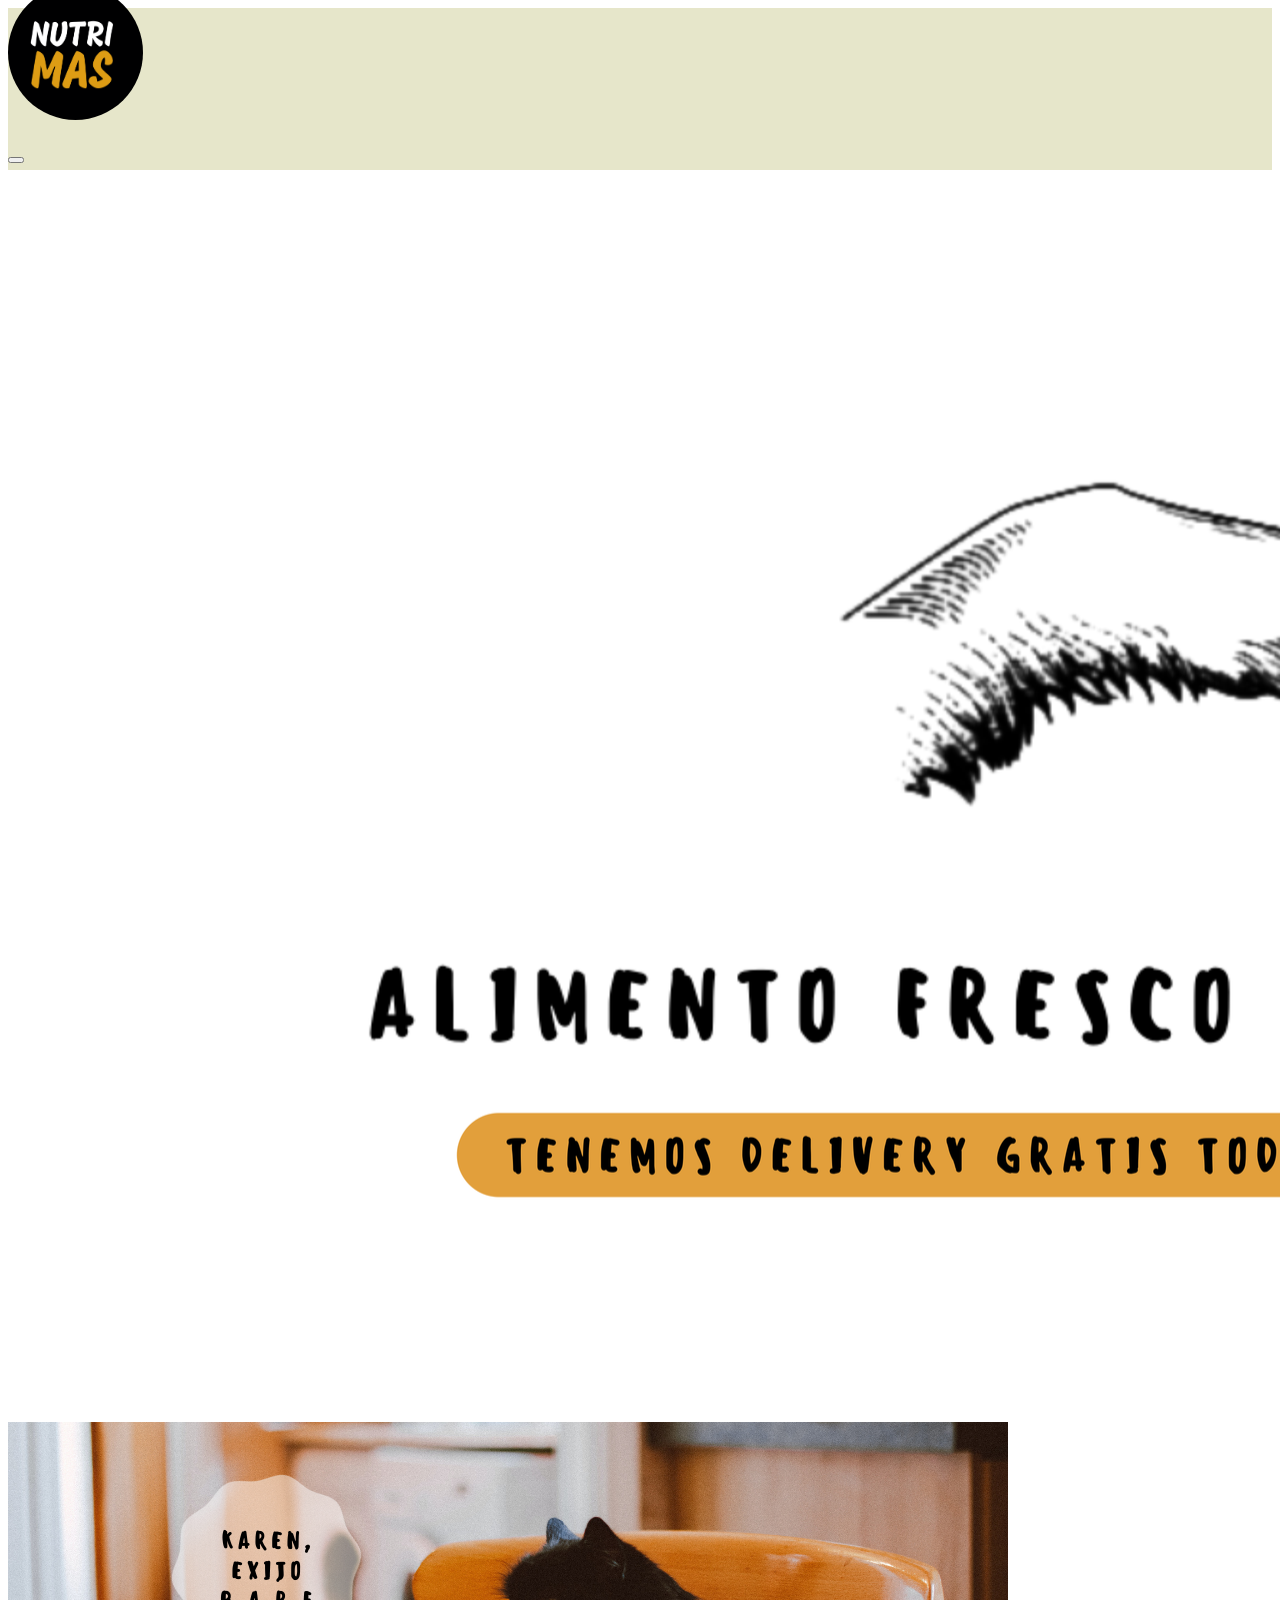
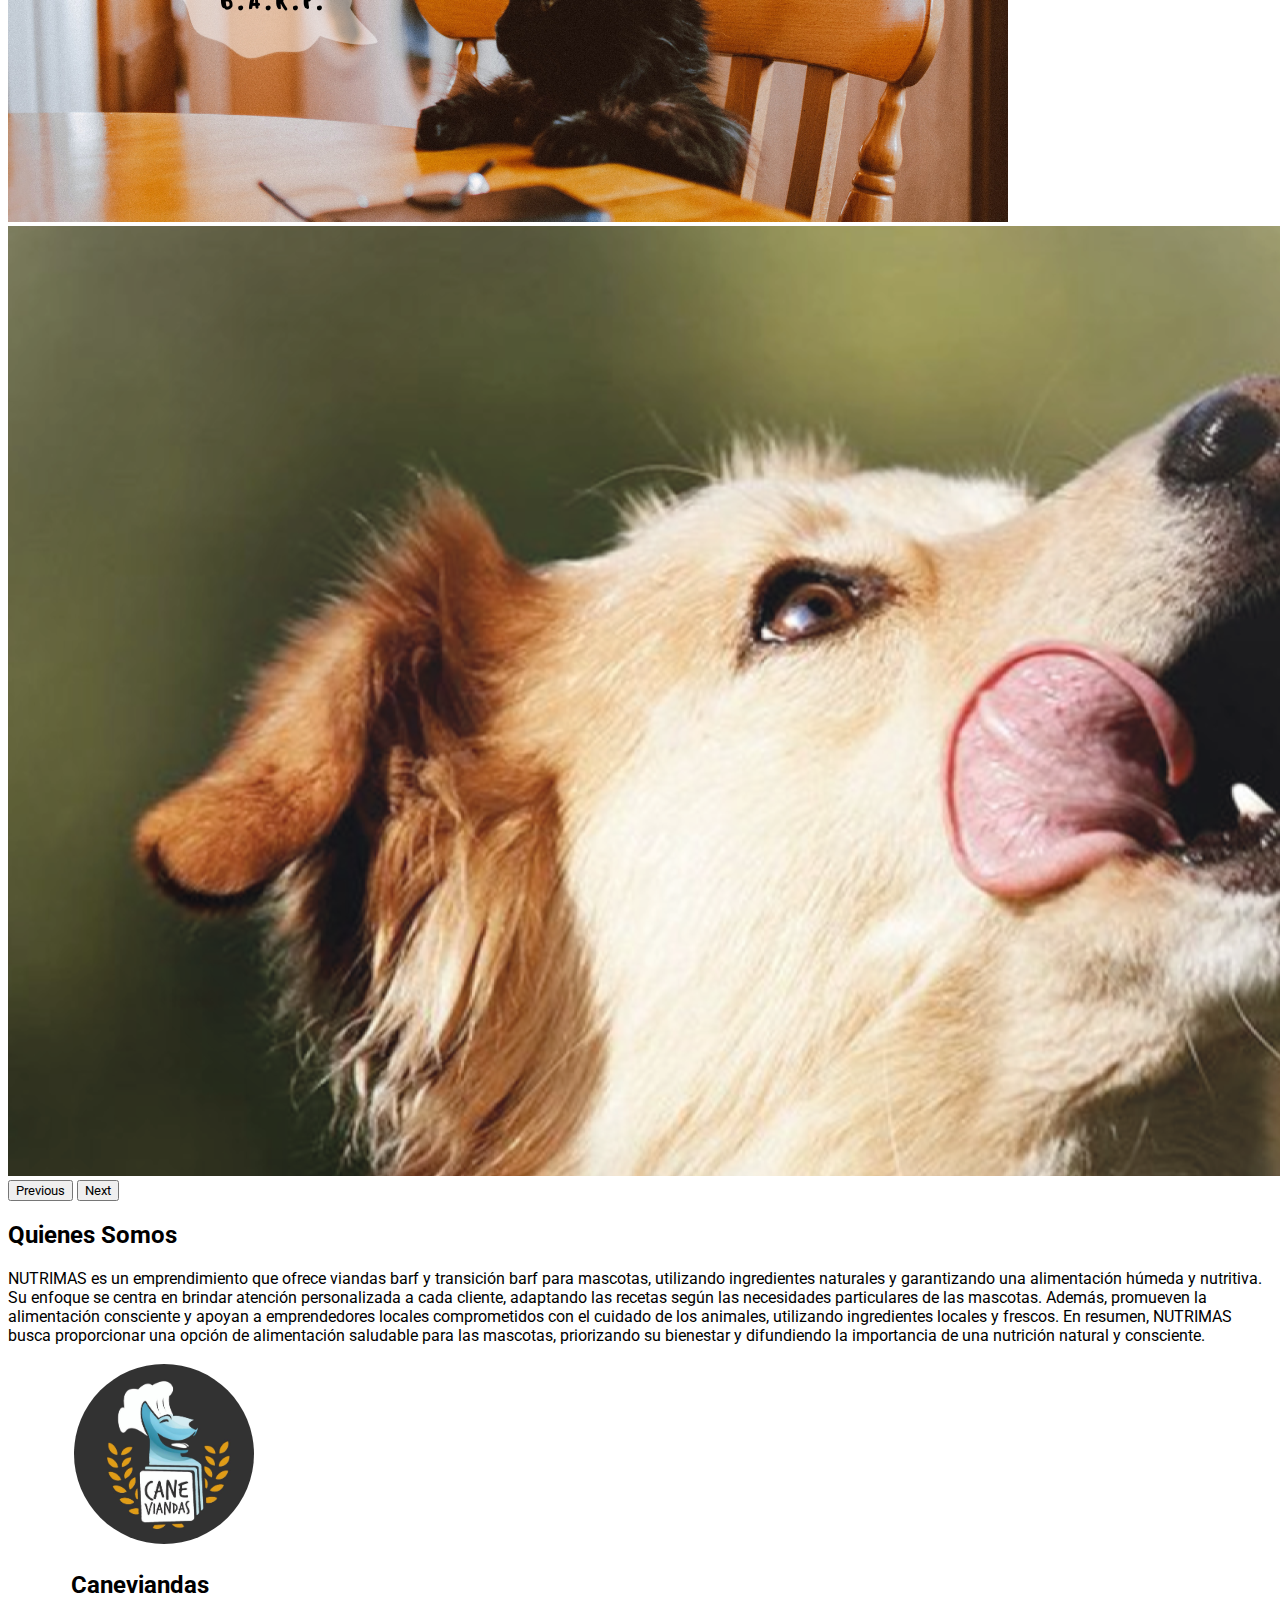
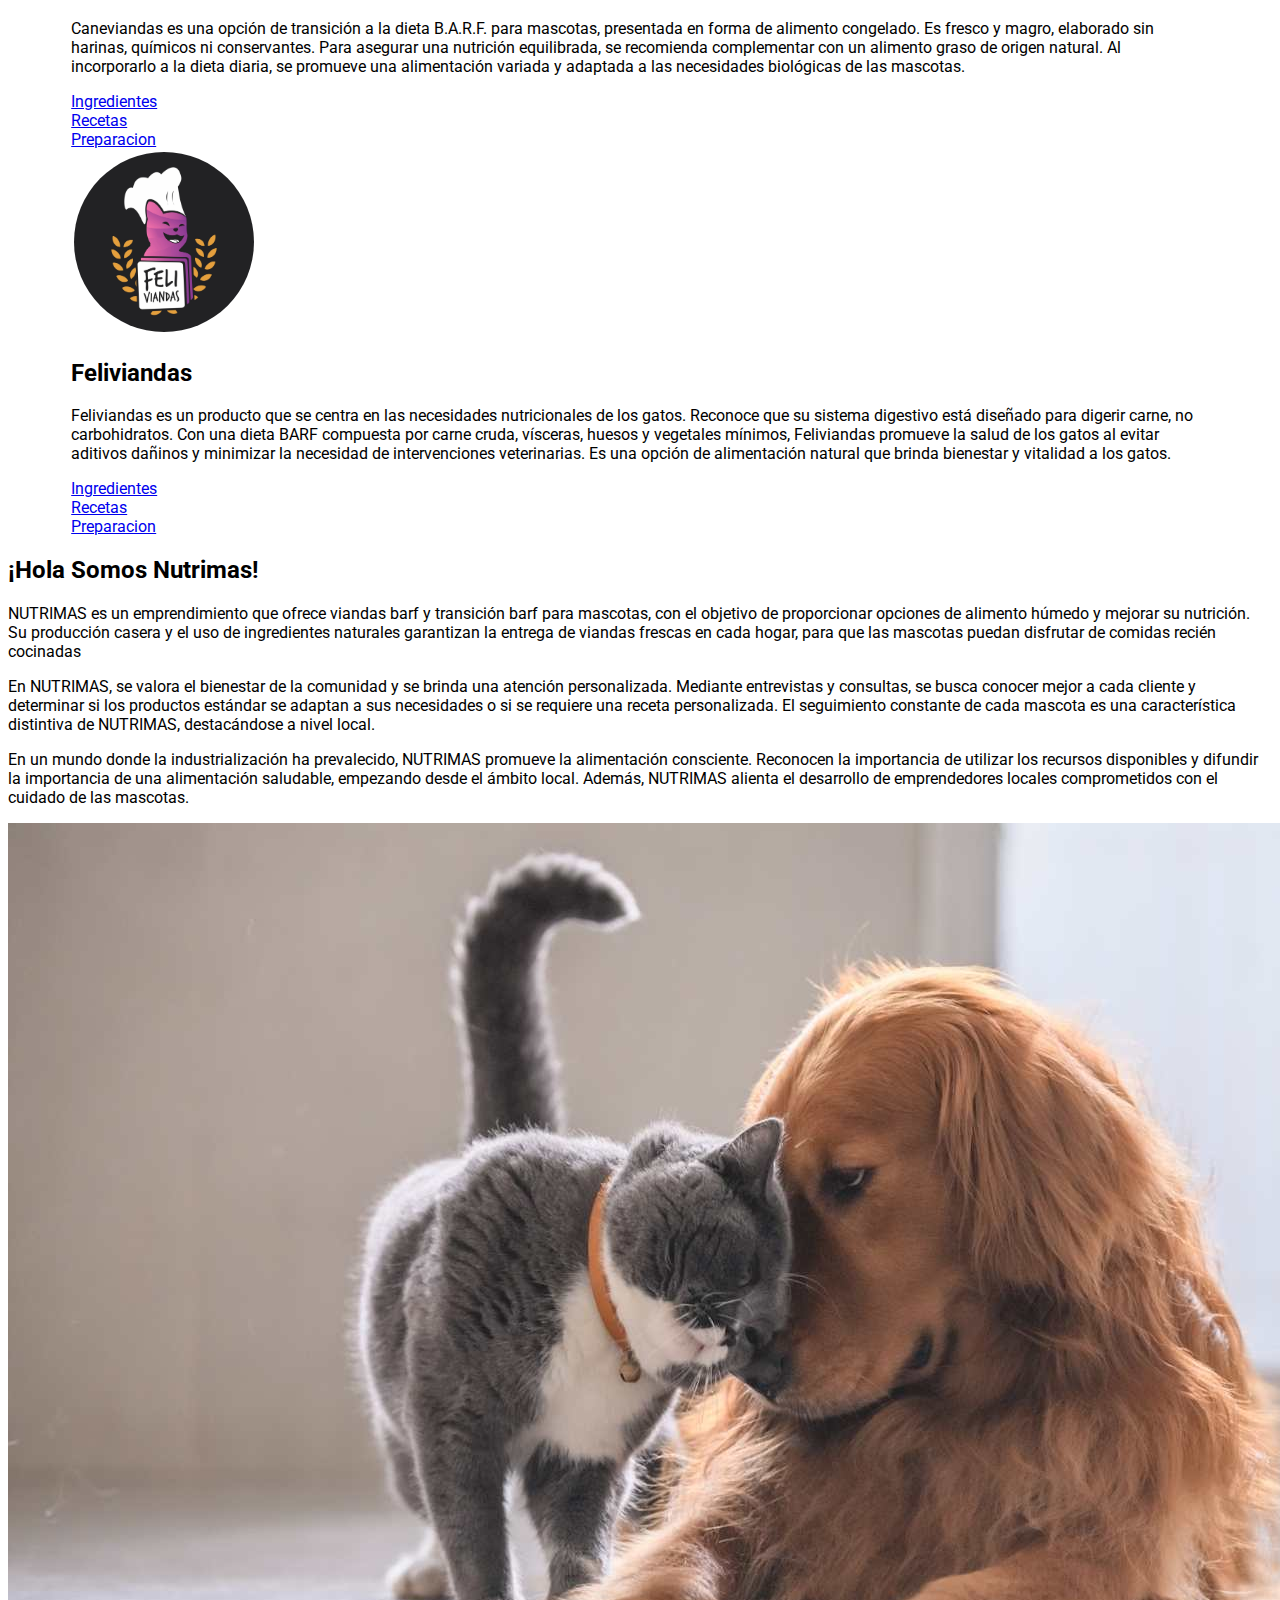
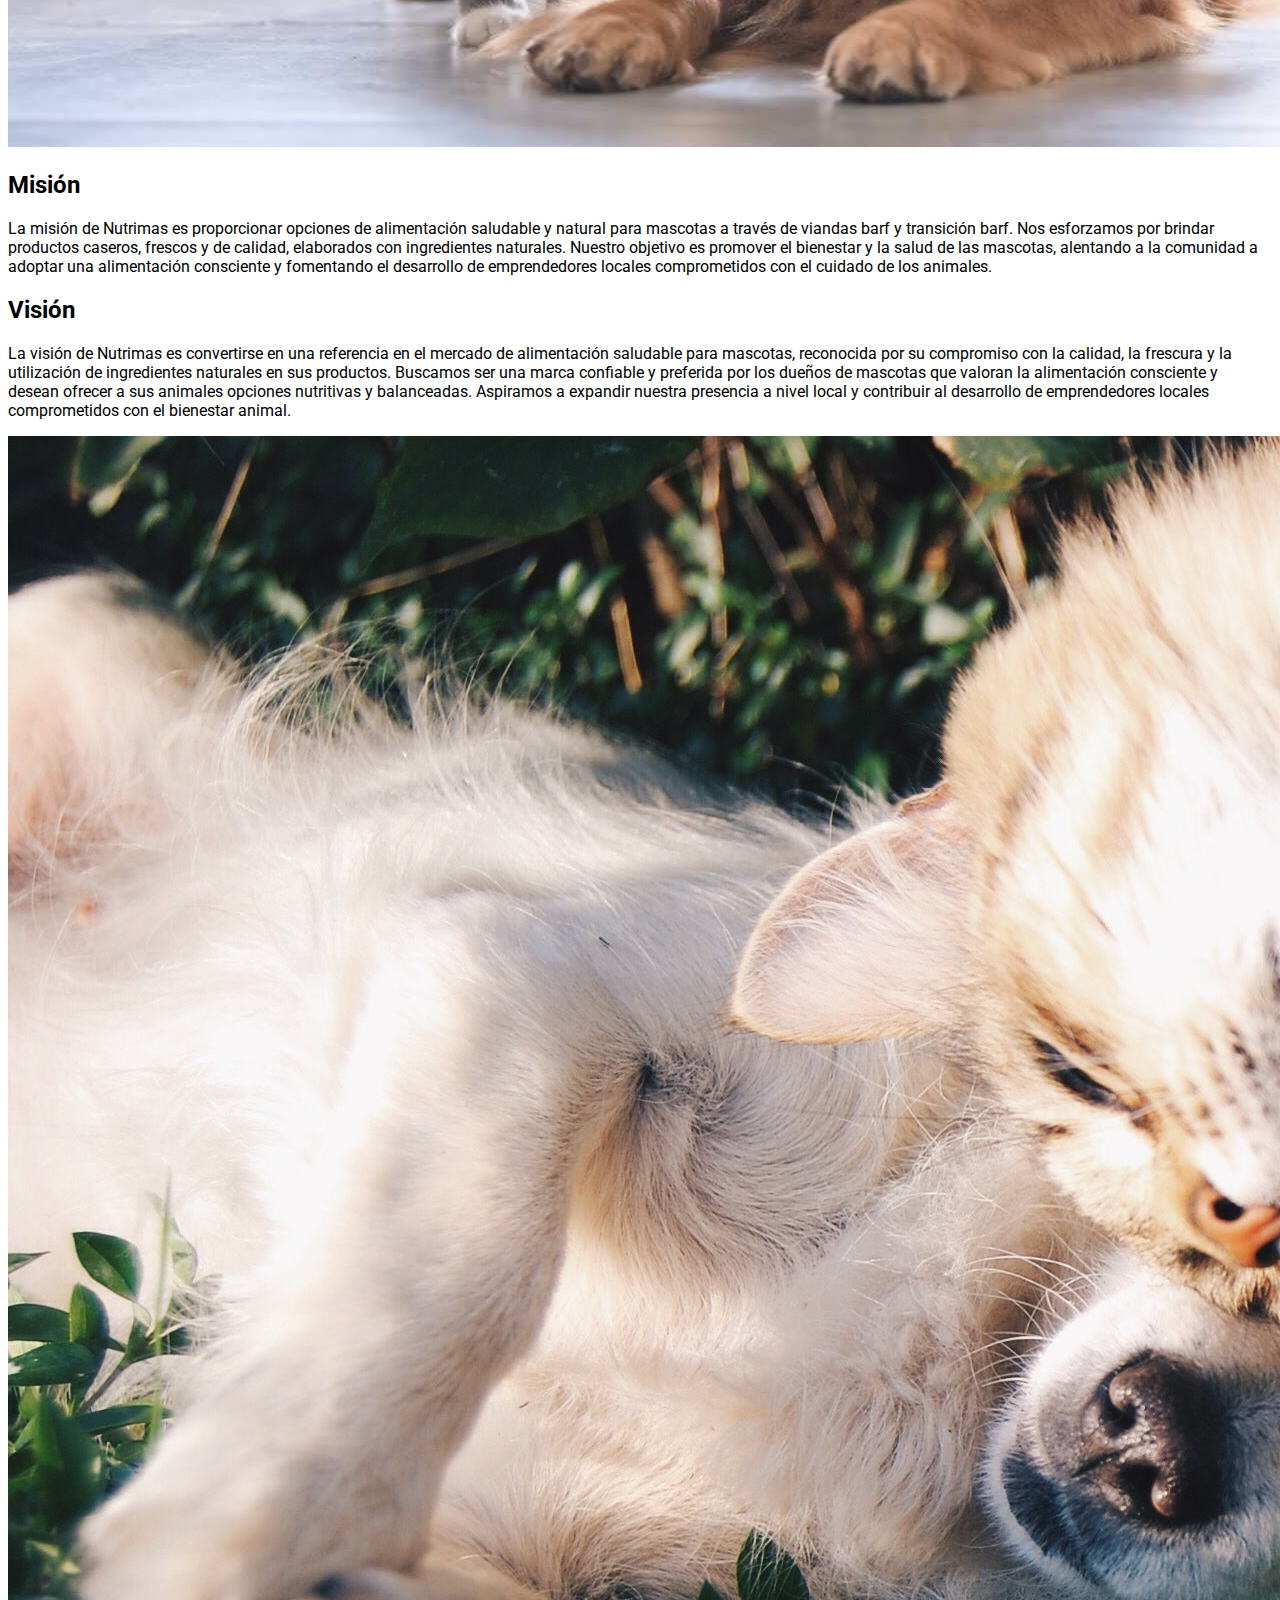
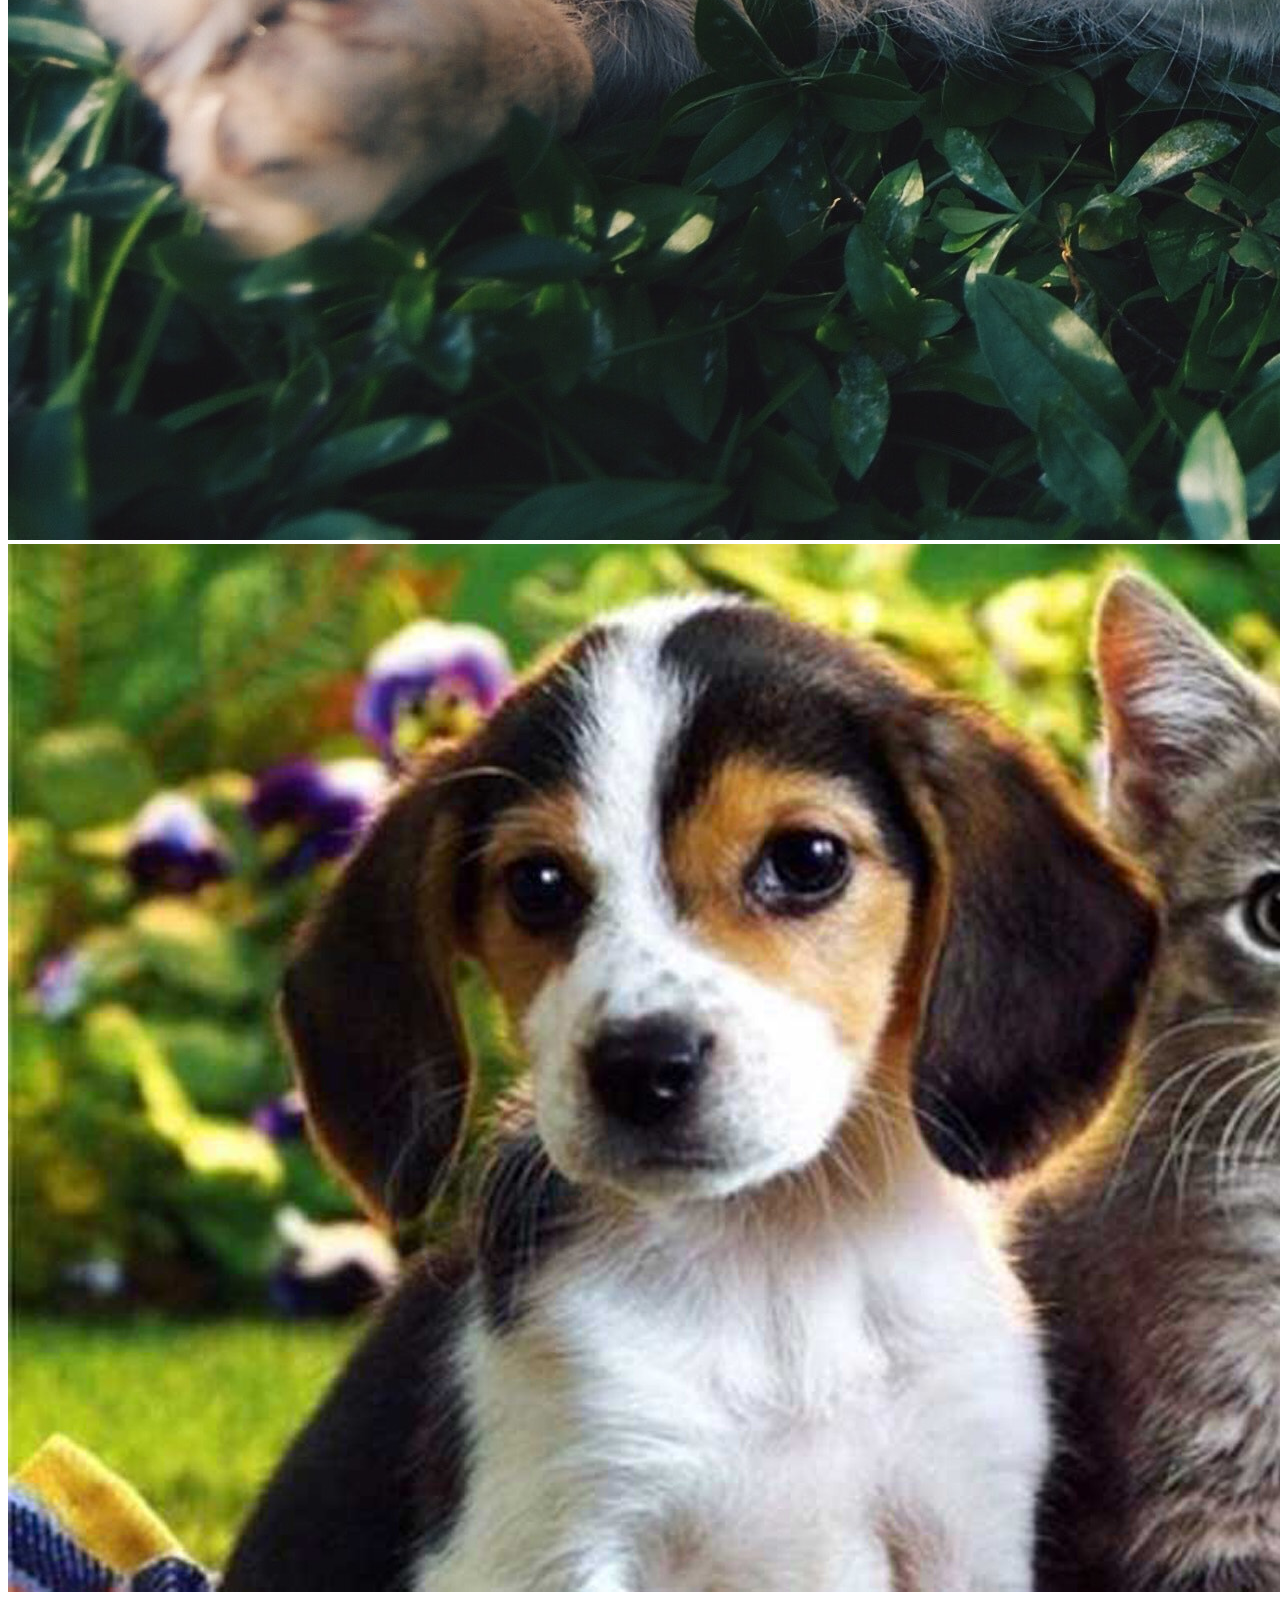
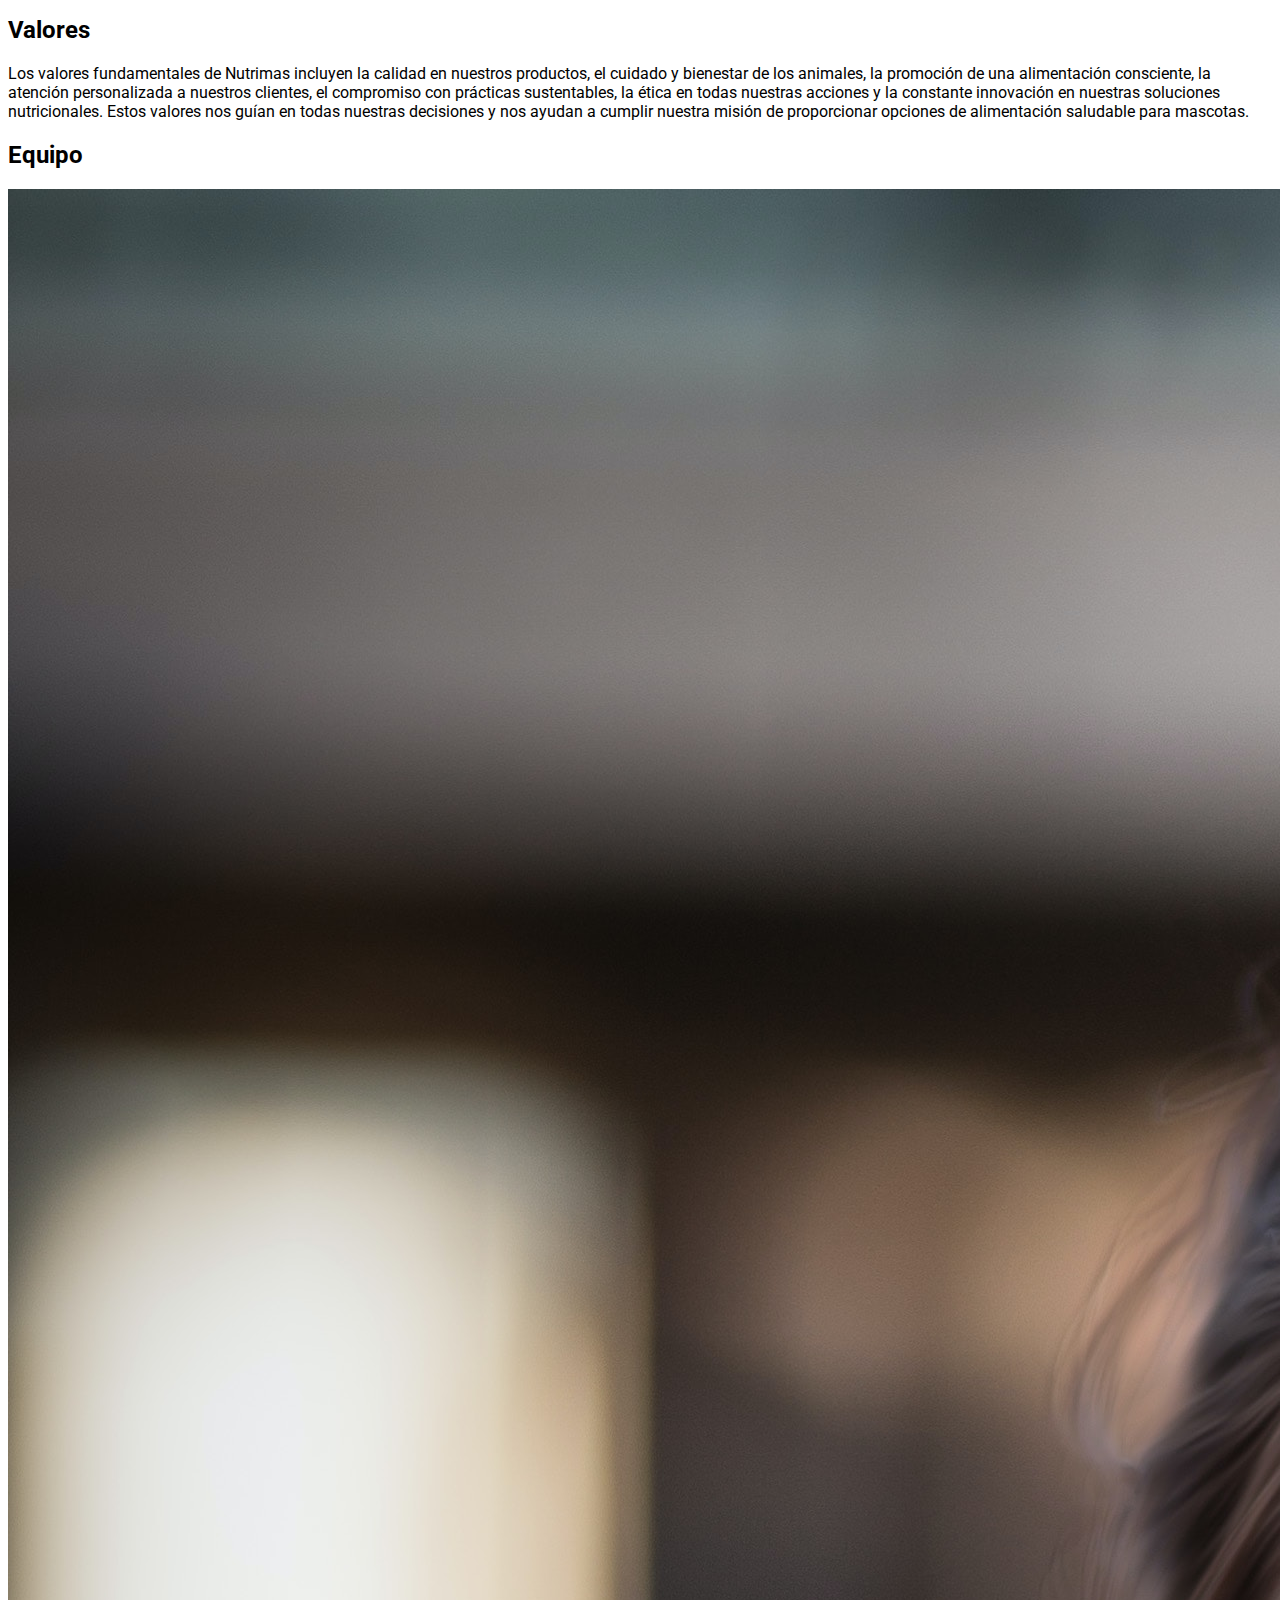
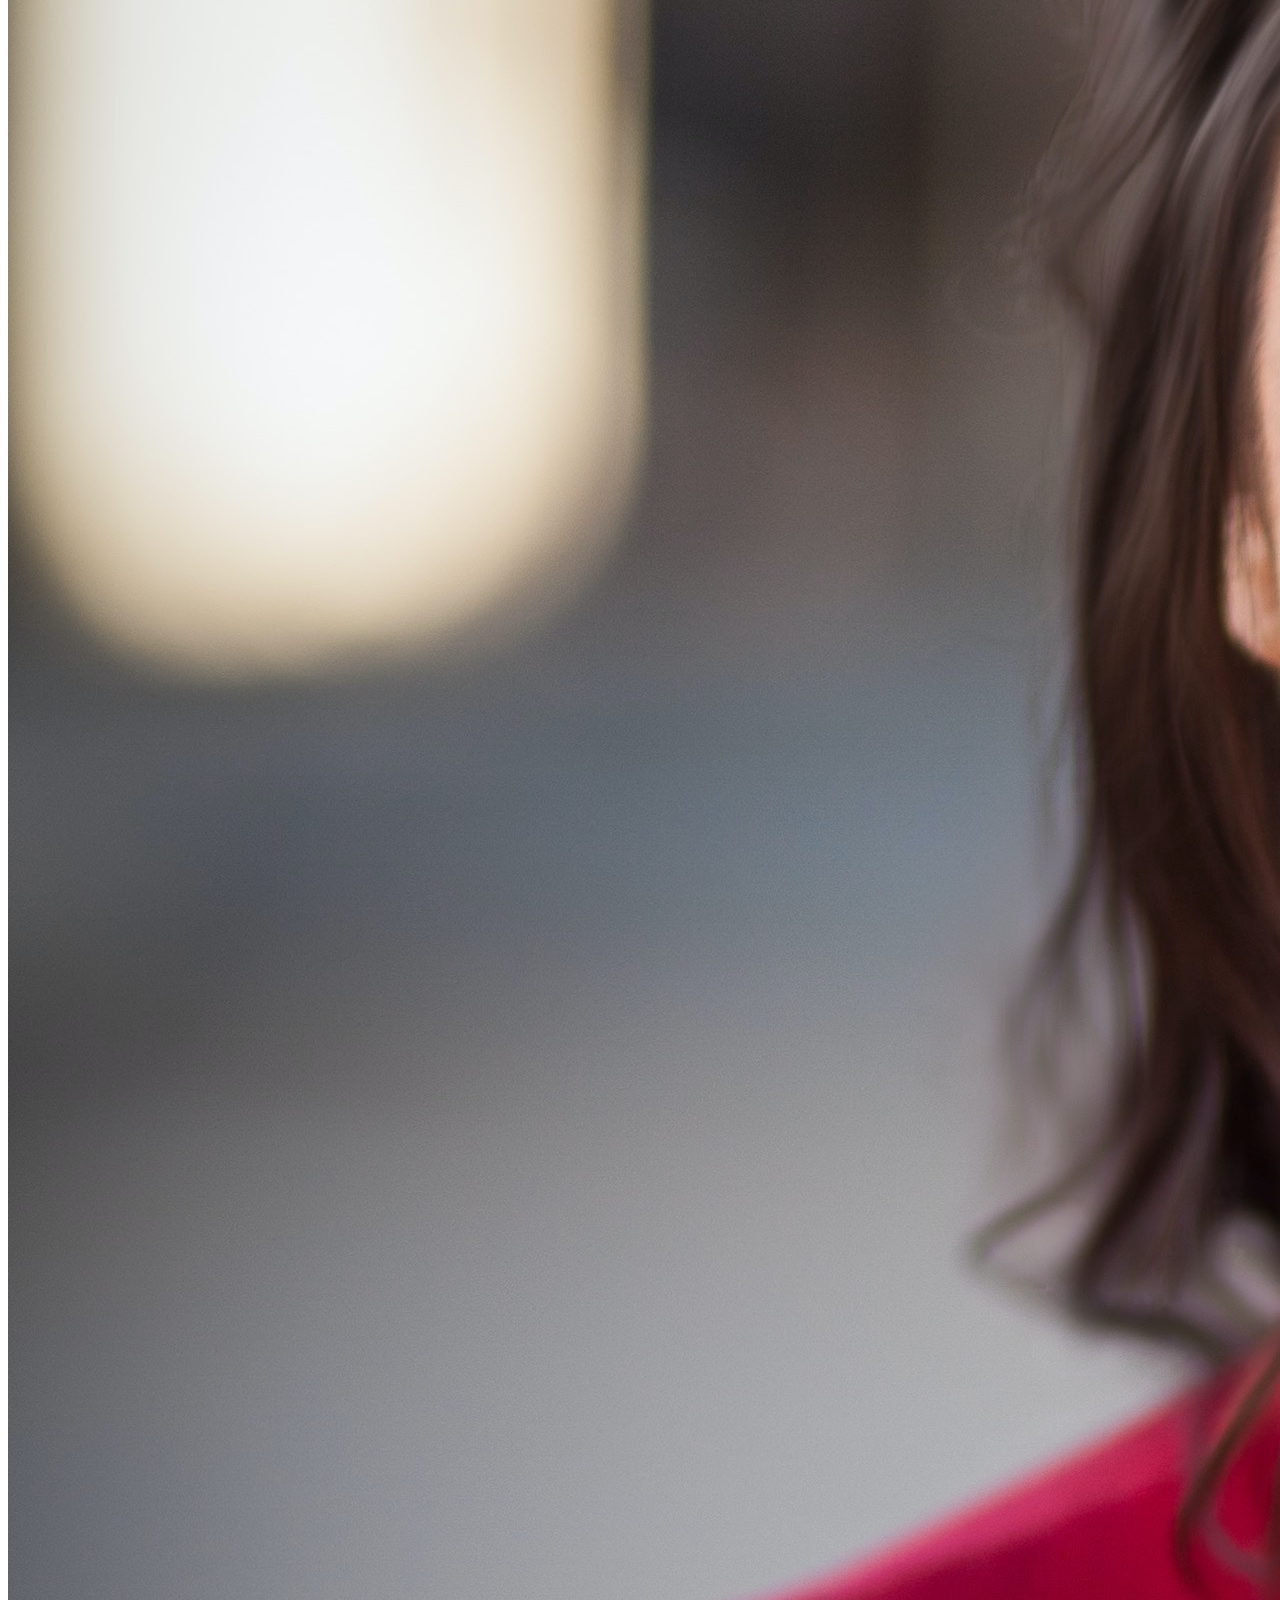
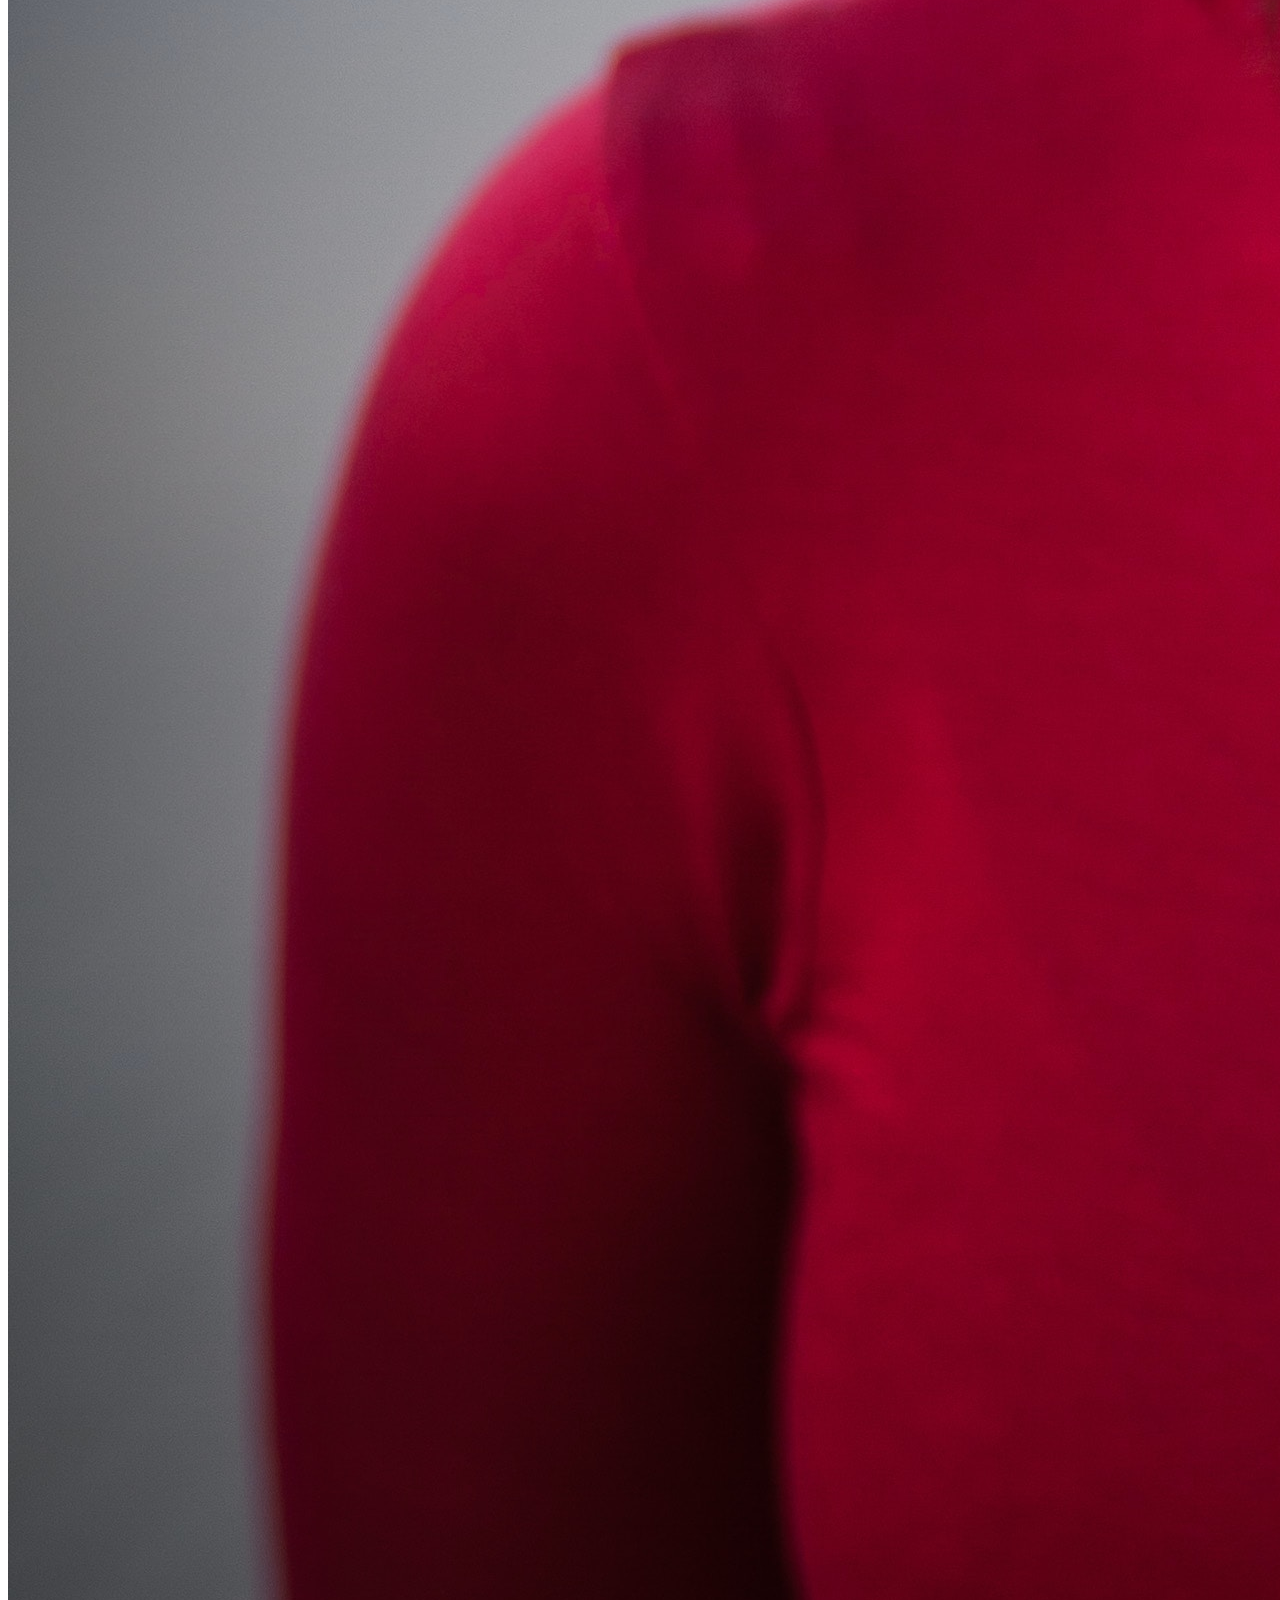
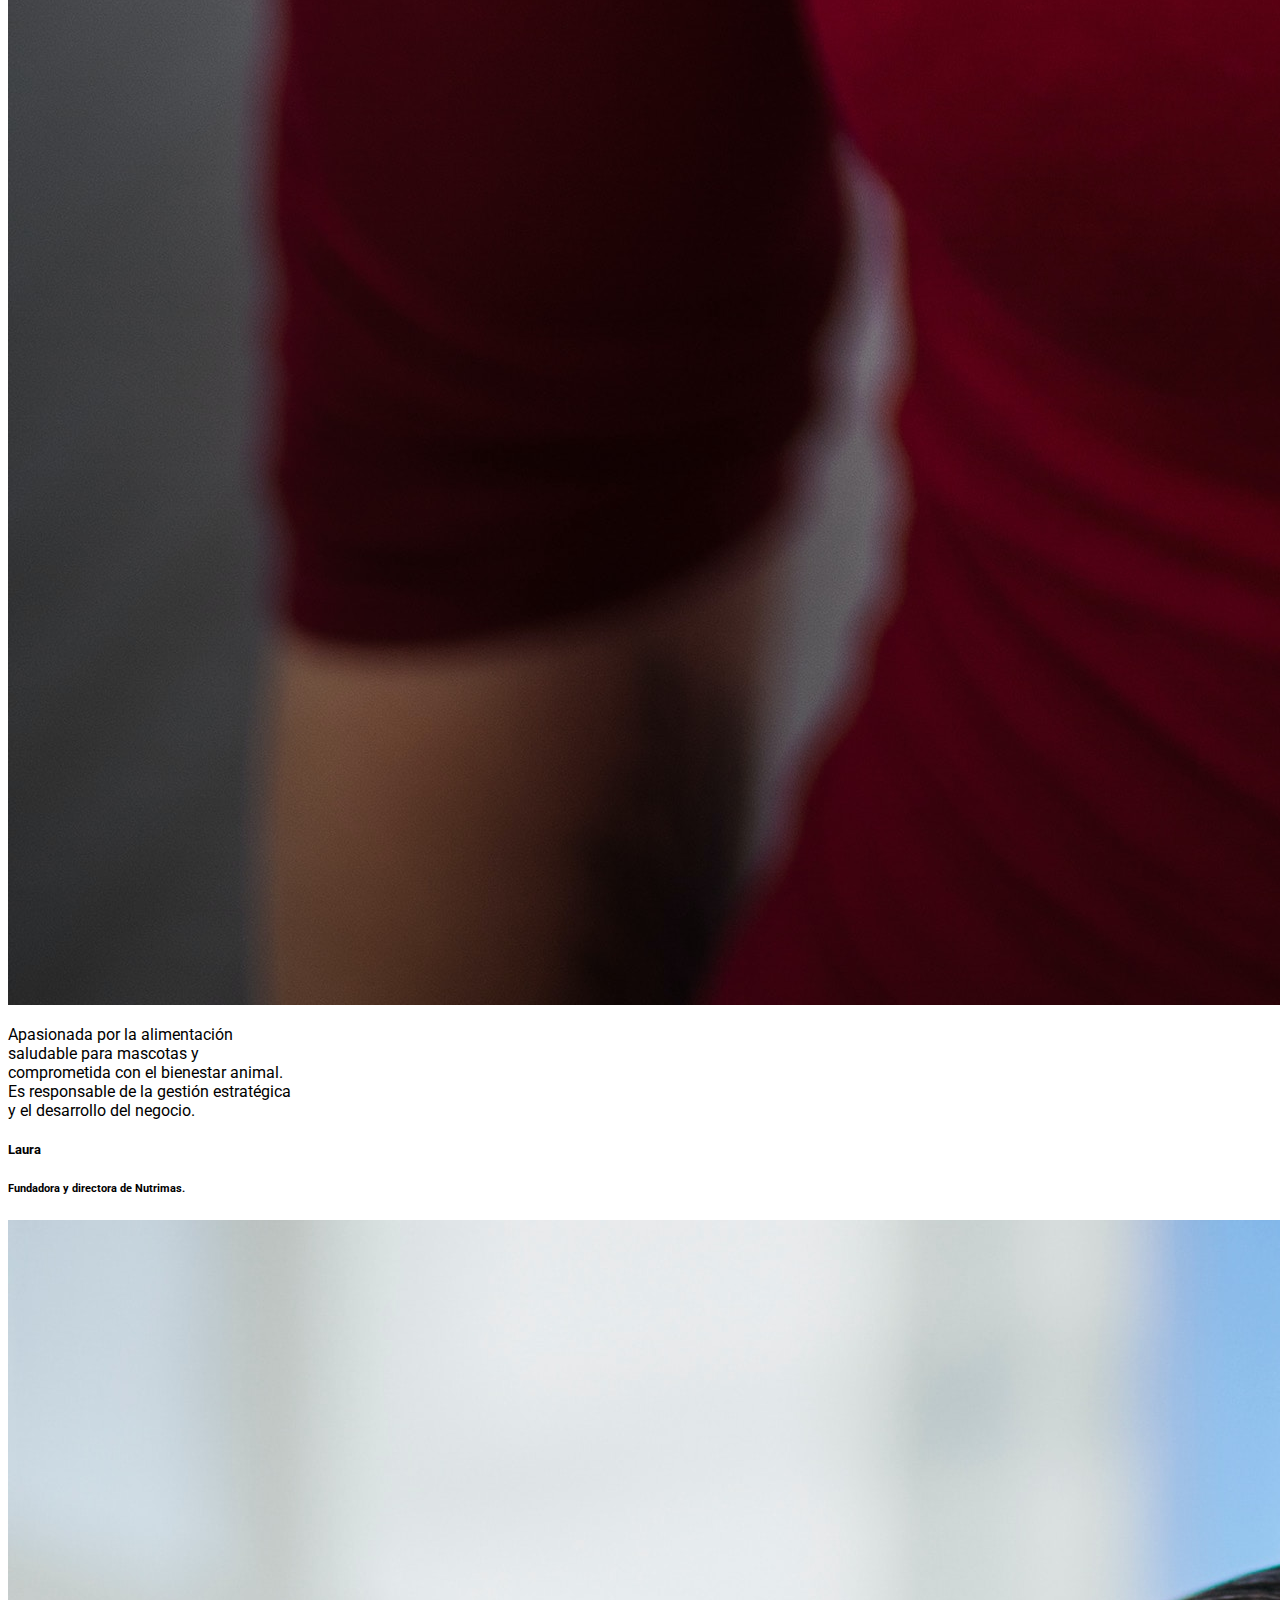
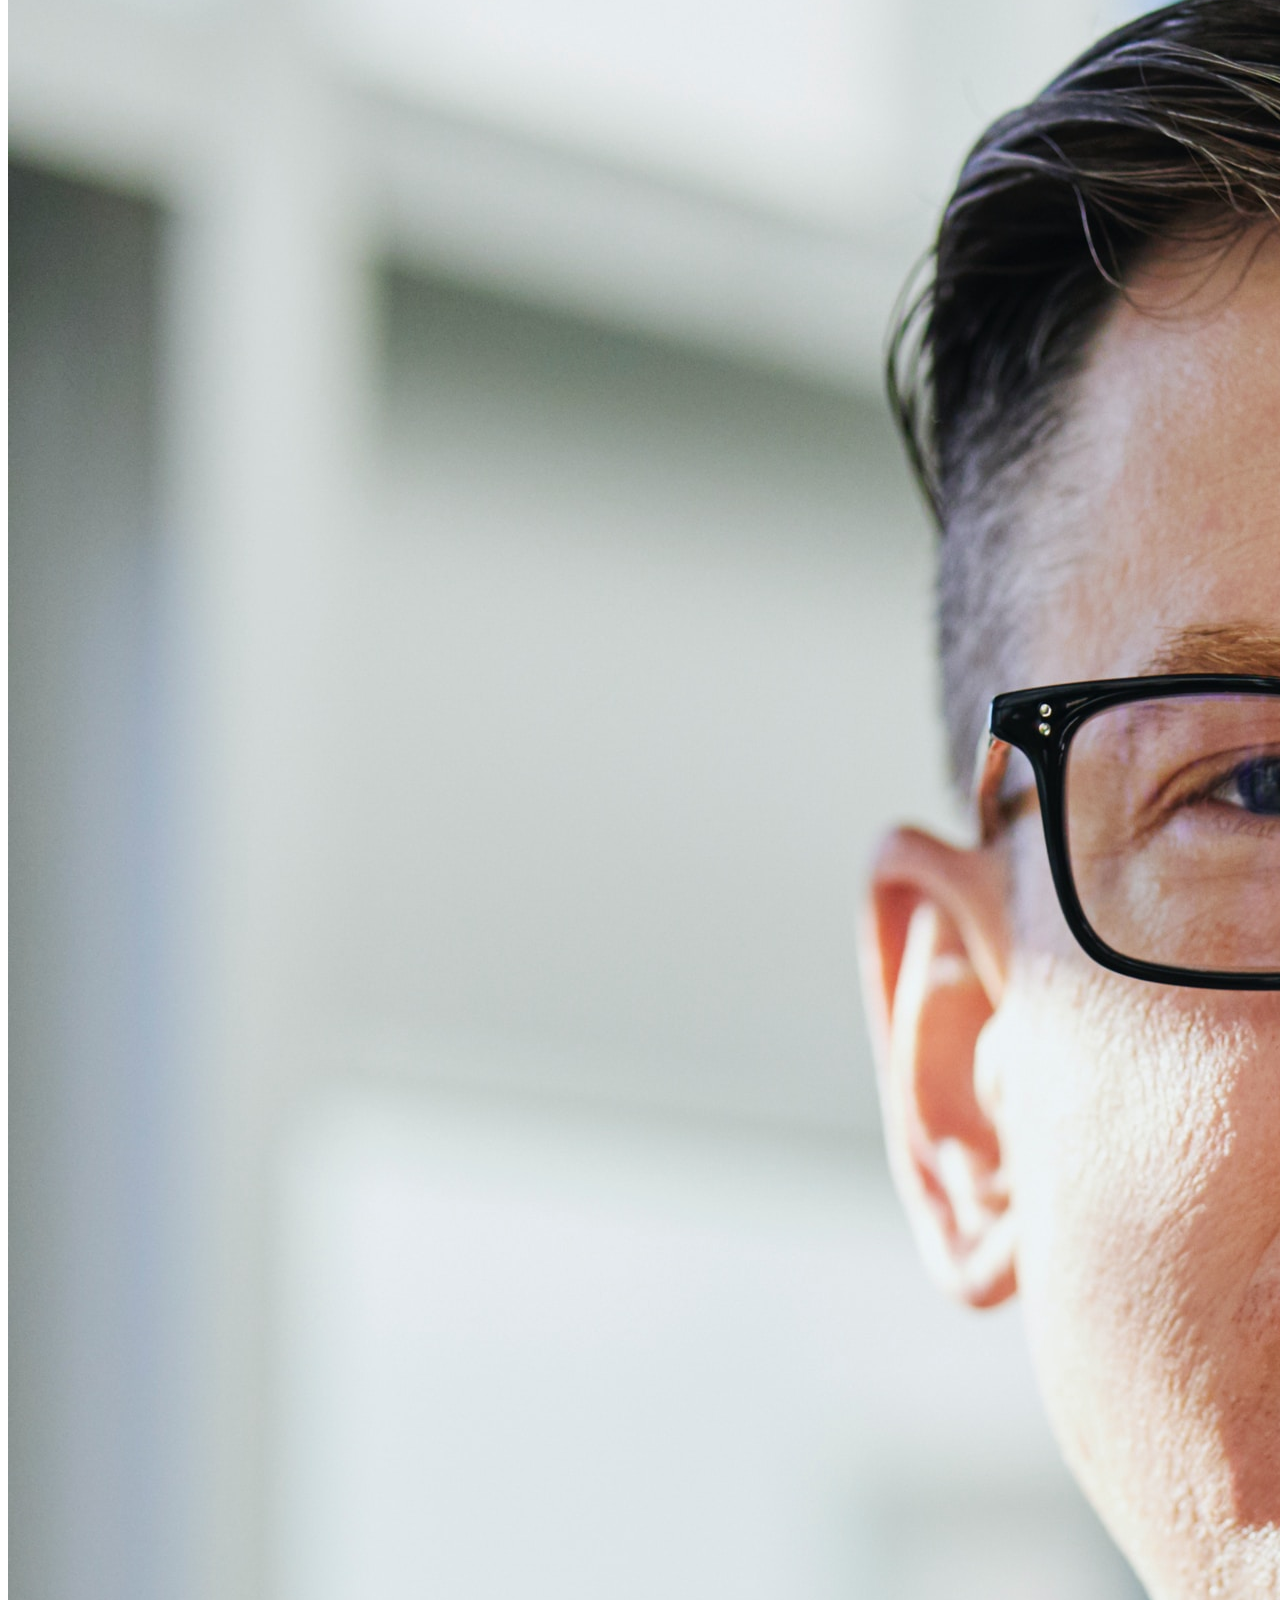
==== commit c54b1681: "Agrego BS" ====
--- a/index.html
+++ b/index.html
@@ -87,143 +87,210 @@
         </section>
         <!-- fin de seccion -->
 
-        <!-- inicio de seccion -->
-        <section>        
-            <!-- inicio de article -->
-            <article>            
-                <h2>Quienes Somos</h2>
-                <p>NUTRIMAS es un emprendimiento que ofrece viandas barf y transición barf para mascotas, utilizando ingredientes naturales y garantizando una alimentación húmeda y nutritiva. Su enfoque se centra en brindar atención personalizada a cada cliente, adaptando las recetas según las necesidades particulares de las mascotas. Además, promueven la alimentación consciente y apoyan a emprendedores locales comprometidos con el cuidado de los animales, utilizando ingredientes locales y frescos. En resumen, NUTRIMAS busca proporcionar una opción de alimentación saludable para las mascotas, priorizando su bienestar y difundiendo la importancia de una nutrición natural y consciente.</p>
-                
-            </article>
-            <!-- fin de article -->
-        </section>
-        <!-- fin de seccion -->
+        <!-- inicio de quienes somos -->
+        <section>
+            <div class="container-fluid">
+                <div class="row">      
+                    <!-- inicio de article -->
+                    <article>            
+                        <h2>Quienes Somos</h2>
+                        <p>NUTRIMAS es un emprendimiento que ofrece viandas barf y transición barf para mascotas, utilizando ingredientes naturales y garantizando una alimentación húmeda y nutritiva. Su enfoque se centra en brindar atención personalizada a cada cliente, adaptando las recetas según las necesidades particulares de las mascotas. Además, promueven la alimentación consciente y apoyan a emprendedores locales comprometidos con el cuidado de los animales, utilizando ingredientes locales y frescos. En resumen, NUTRIMAS busca proporcionar una opción de alimentación saludable para las mascotas, priorizando su bienestar y difundiendo la importancia de una nutrición natural y consciente.</p>                    
+                    </article>
+                    <!-- fin de article -->
+                </div>
+            </div>
+        </section>
+        <!-- fin de quienes somos -->
+        
 
         <!-- inicio de seccion -->
         <section id="productos" class="et_productos">
-            <img src="./media/foto_caneviandas.jpg" alt="Foto Caneviandas">
-            <!-- inicio de article -->
-            <article>            
-                <h2>Caneviandas</h2>
-                <p>Caneviandas es una opción de transición a la dieta B.A.R.F. para mascotas, presentada en forma de alimento congelado. Es fresco y magro, elaborado sin harinas, químicos ni conservantes. Para asegurar una nutrición equilibrada, se recomienda complementar con un alimento graso de origen natural. Al incorporarlo a la dieta diaria, se promueve una alimentación variada y adaptada a las necesidades biológicas de las mascotas.</p>
-                <nav>
-                    <ul>
-                    <li><a href="./pages/.html">Ingredientes</a></li>
-                    <li><a href="./pages/.html">Recetas</a></li>
-                    <li><a href="./pages/.html">Preparacion</a></li>                
-                    </ul>
-                </nav>
-            </article>
-            <!-- fin de article -->
-        </section>
-        <!-- fin de seccion -->
-
-        <!-- inicio de seccion -->
+            <div class="container-fluid">
+                <div class="row">
+                    <div class="col-md-10 col-lg-2">
+                        <img src="./media/foto_caneviandas.jpg" alt="Foto Caneviandas">
+                        <!-- inicio de article -->
+                    </div>
+                    <div class="col-md-10 col-lg-10">
+                        <article>            
+                            <h2>Caneviandas</h2>
+                            <p>Caneviandas es una opción de transición a la dieta B.A.R.F. para mascotas, presentada en forma de alimento congelado. Es fresco y magro, elaborado sin harinas, químicos ni conservantes. Para asegurar una nutrición equilibrada, se recomienda complementar con un alimento graso de origen natural. Al incorporarlo a la dieta diaria, se promueve una alimentación variada y adaptada a las necesidades biológicas de las mascotas.</p>
+                            <div class="container">
+                                <div class="row">    
+                                    <div class="col-sm-4">
+                                        <a href="./pages/.html">Ingredientes</a>
+                                    </div>
+                                    <div class="col-sm-4">
+                                        <a href="./pages/.html">Recetas</a>
+                                    </div>
+                                    <div class="col-sm-4">
+                                        <a href="./pages/.html">Preparacion</a>
+                                    </div>                                        
+                                </div>
+                            </div>
+                        </article>
+                        <!-- fin de article -->
+                    </div>
+                </div>
+            </div>
+        </section>
+        <!-- fin de seccion -->
+
+        <!-- inicio de feliviandas -->
         <section class="et_productos">
-            <img src="./media/foto_feliviandas.jpg" alt="Foto Feliviandas">
-            <!-- inicio de article -->
-            <article>            
-                <h2>Feliviandas</h2>
-                <p>Feliviandas es un producto que se centra en las necesidades nutricionales de los gatos. Reconoce que su sistema digestivo está diseñado para digerir carne, no carbohidratos. Con una dieta BARF compuesta por carne cruda, vísceras, huesos y vegetales mínimos, Feliviandas promueve la salud de los gatos al evitar aditivos dañinos y minimizar la necesidad de intervenciones veterinarias. Es una opción de alimentación natural que brinda bienestar y vitalidad a los gatos.</p>
-                <nav>
-                    <ul>
-                    <li><a href="./pages/.html">Ingredientes</a></li>
-                    <li><a href="./pages/.html">Recetas</a></li>
-                    <li><a href="./pages/.html">Preparacion</a></li>                
-                    </ul>
-                </nav>
-            </article>
-            <!-- fin de article -->
-        </section>
-        <!-- fin de seccion -->
-
-        <section>        
-            <!-- inicio de article -->
-            <article>            
-                <h2>¡Hola Somos Nutrimas!</h2>
-                <p>NUTRIMAS es un emprendimiento que ofrece viandas barf y transición barf para mascotas, con el objetivo de proporcionar opciones de alimento húmedo y mejorar su nutrición. Su producción casera y el uso de ingredientes naturales garantizan la entrega de viandas frescas en cada hogar, para que las mascotas puedan disfrutar de comidas recién cocinadas</p>
-                <p>En NUTRIMAS, se valora el bienestar de la comunidad y se brinda una atención personalizada. Mediante entrevistas y consultas, se busca conocer mejor a cada cliente y determinar si los productos estándar se adaptan a sus necesidades o si se requiere una receta personalizada. El seguimiento constante de cada mascota es una característica distintiva de NUTRIMAS, destacándose a nivel local.</p>
-                    
-                <p>En un mundo donde la industrialización ha prevalecido, NUTRIMAS promueve la alimentación consciente. Reconocen la importancia de utilizar los recursos disponibles y difundir la importancia de una alimentación saludable, empezando desde el ámbito local. Además, NUTRIMAS alienta el desarrollo de emprendedores locales comprometidos con el cuidado de las mascotas.</p>                
-            </article>
-            <!-- fin de article -->
-        </section>
-        <!-- fin de seccion -->
-
-        <!-- inicio de seccion -->
+            <div class="container-fluid">
+                <div class="row">
+                    <div class="col-md-10 col-lg-2">
+                        <img src="./media/foto_feliviandas.jpg" alt="Foto Feliviandas">
+                        <!-- inicio de article -->
+                    </div>
+                    <div class="col-md-10 col-lg-10">
+                        <article>            
+                            <h2>Feliviandas</h2>
+                            <p>Feliviandas es un producto que se centra en las necesidades nutricionales de los gatos. Reconoce que su sistema digestivo está diseñado para digerir carne, no carbohidratos. Con una dieta BARF compuesta por carne cruda, vísceras, huesos y vegetales mínimos, Feliviandas promueve la salud de los gatos al evitar aditivos dañinos y minimizar la necesidad de intervenciones veterinarias. Es una opción de alimentación natural que brinda bienestar y vitalidad a los gatos.</p>
+                            <div class="container">
+                                <div class="row">    
+                                    <div class="col-sm-4">
+                                        <a href="./pages/.html">Ingredientes</a>
+                                    </div>
+                                    <div class="col-sm-4">
+                                        <a href="./pages/.html">Recetas</a>
+                                    </div>
+                                    <div class="col-sm-4">
+                                        <a href="./pages/.html">Preparacion</a>
+                                    </div>                                        
+                                </div>
+                            </div>
+                        </article>
+                        <!-- fin de article -->
+                    </div>
+                </div>
+            </div>
+        </section>
+        <!-- fin de seccion -->
+
+        <!-- inicio de nosotros -->
+        <section>
+            <div class="container-fluid">
+                <div class="row">       
+                    <!-- inicio de article -->
+                    <article>            
+                        <h2>¡Hola Somos Nutrimas!</h2>
+                        <p>NUTRIMAS es un emprendimiento que ofrece viandas barf y transición barf para mascotas, con el objetivo de proporcionar opciones de alimento húmedo y mejorar su nutrición. Su producción casera y el uso de ingredientes naturales garantizan la entrega de viandas frescas en cada hogar, para que las mascotas puedan disfrutar de comidas recién cocinadas</p>
+                        <p>En NUTRIMAS, se valora el bienestar de la comunidad y se brinda una atención personalizada. Mediante entrevistas y consultas, se busca conocer mejor a cada cliente y determinar si los productos estándar se adaptan a sus necesidades o si se requiere una receta personalizada. El seguimiento constante de cada mascota es una característica distintiva de NUTRIMAS, destacándose a nivel local.</p>
+                            
+                        <p>En un mundo donde la industrialización ha prevalecido, NUTRIMAS promueve la alimentación consciente. Reconocen la importancia de utilizar los recursos disponibles y difundir la importancia de una alimentación saludable, empezando desde el ámbito local. Además, NUTRIMAS alienta el desarrollo de emprendedores locales comprometidos con el cuidado de las mascotas.</p>                
+                    </article>
+                    <!-- fin de article -->
+                </div>
+            </div>
+        </section>
+        <!-- fin de nosotros -->
+
+        <!-- inicio de valores -->
         <section class="valores">
-            <!-- Foto valores -->
-            <img src="" alt="Foto Valores">        
-            <!-- inicio de article -->
-            <article>            
-                <h2>Misión</h2>
-                <p>La misión de Nutrimas es proporcionar opciones de alimentación saludable y natural para mascotas a través de viandas barf y transición barf. Nos esforzamos por brindar productos caseros, frescos y de calidad, elaborados con ingredientes naturales. Nuestro objetivo es promover el bienestar y la salud de las mascotas, alentando a la comunidad a adoptar una alimentación consciente y fomentando el desarrollo de emprendedores locales comprometidos con el cuidado de los animales.</p>
-                <h2>Visión</h2>
-                <p>La visión de Nutrimas es convertirse en una referencia en el mercado de alimentación saludable para mascotas, reconocida por su compromiso con la calidad, la frescura y la utilización de ingredientes naturales en sus productos. Buscamos ser una marca confiable y preferida por los dueños de mascotas que valoran la alimentación consciente y desean ofrecer a sus animales opciones nutritivas y balanceadas. Aspiramos a expandir nuestra presencia a nivel local y contribuir al desarrollo de emprendedores locales comprometidos con el bienestar animal.</p>
-                <h2>Valores</h2>
-                <p>Los valores fundamentales de Nutrimas incluyen la calidad en nuestros productos, el cuidado y bienestar de los animales, la promoción de una alimentación consciente, la atención personalizada a nuestros clientes, el compromiso con prácticas sustentables, la ética en todas nuestras acciones y la constante innovación en nuestras soluciones nutricionales. Estos valores nos guían en todas nuestras decisiones y nos ayudan a cumplir nuestra misión de proporcionar opciones de alimentación saludable para mascotas.</p>                
-            </article>
-            <!-- fin de article -->
-        </section>
-        <!-- fin de seccion -->
-
+            <div class="container-fluid">
+                <div class="row">
+                    <div class="col-md-6">
+                        <!-- Foto valores -->
+                        <img src="./media/perro-y-gato.jpg" class="img-fluid" alt="Foto Valores">  
+                    </div>      
+                    <div class="col-md-6">
+                        <h2>Misión</h2>
+                        <p>La misión de Nutrimas es proporcionar opciones de alimentación saludable y natural para mascotas a través de viandas barf y transición barf. Nos esforzamos por brindar productos caseros, frescos y de calidad, elaborados con ingredientes naturales. Nuestro objetivo es promover el bienestar y la salud de las mascotas, alentando a la comunidad a adoptar una alimentación consciente y fomentando el desarrollo de emprendedores locales comprometidos con el cuidado de los animales.</p>
+                    </div>
+                </div>  
+                <div class="row">
+                    <div class="col-md-6">
+                        <h2>Visión</h2>
+                        <p>La visión de Nutrimas es convertirse en una referencia en el mercado de alimentación saludable para mascotas, reconocida por su compromiso con la calidad, la frescura y la utilización de ingredientes naturales en sus productos. Buscamos ser una marca confiable y preferida por los dueños de mascotas que valoran la alimentación consciente y desean ofrecer a sus animales opciones nutritivas y balanceadas. Aspiramos a expandir nuestra presencia a nivel local y contribuir al desarrollo de emprendedores locales comprometidos con el bienestar animal.</p>
+                    </div>
+                    <div class="col-md-6">
+                        <!-- Foto valores -->
+                        <img src="./media/pexels-snapwire-46024.jpg" class="img-fluid" alt="Foto Valores">  
+                    </div>
+                </div>
+                <div class="row">
+                    <div class="col-md-6">
+                        <!-- Foto valores -->
+                        <img src="./media/Perros-vs-Gatos2.jpg" class="img-fluid" alt="Foto Valores">  
+                    </div>
+                    <div class="col-md-6">
+                        <h2>Valores</h2>
+                        <p>Los valores fundamentales de Nutrimas incluyen la calidad en nuestros productos, el cuidado y bienestar de los animales, la promoción de una alimentación consciente, la atención personalizada a nuestros clientes, el compromiso con prácticas sustentables, la ética en todas nuestras acciones y la constante innovación en nuestras soluciones nutricionales. Estos valores nos guían en todas nuestras decisiones y nos ayudan a cumplir nuestra misión de proporcionar opciones de alimentación saludable para mascotas.</p>                
+                    </div> 
+                </div>
+            </div>
+        </section>
+        <!-- fin de valores -->
+
+        <!-- incio de integrantes -->
         <section>
             <h2>Equipo</h2>
             <!-- inicio de article -->
             <article class="container integrantes">
-
                 <div class="row row-cols-1 row-cols-md-3 g-4">
-                    <div class="col">
+                    <div class="col col-md-6 col-lg-4">
                         <div class="card h-100" style="width: 18rem;">
                             <img src="./media/Integrantes/michael-dam-mEZ3PoFGs_k-unsplash.jpg" class="card-img-top" alt="Foto-Laura">
+                            <div class="card-img-overlay">
+                                <p class="card-text">Apasionada por la alimentación saludable para mascotas y comprometida con el bienestar animal. Es responsable de la gestión estratégica y el desarrollo del negocio.</p>
+                            </div>
                             <div class="card-body">
-                            <h5 class="card-title">Laura</h5>
-                            <h6 class="card-subtitle mb-2 text-body-secondary">Fundadora y directora de Nutrimas.</h6>
-                            <p class="card-text">Apasionada por la alimentación saludable para mascotas y comprometida con el bienestar animal. Es responsable de la gestión estratégica y el desarrollo del negocio.</p>
-                            </div>
-                        </div>
-                    </div>
-
-                    <div class="col">
+                                <h5 class="card-title">Laura</h5>
+                                <h6 class="card-subtitle mb-2 text-body-secondary">Fundadora y directora de Nutrimas.</h6>                                
+                            </div>
+                        </div>
+                    </div>
+
+                    <div class="col col-md-6 col-lg-4">
                         <div class="card h-100" style="width: 18rem;">
                             <img src="./media/Integrantes/linkedin-sales-solutions-pAtA8xe_iVM-unsplash.jpg" class="card-img-top" alt="Foto-Carlos">
+                            <div class="card-img-overlay">
+                                <p class="card-text">Con experiencia en el manejo de ingredientes naturales y la elaboración de viandas barf, se asegura de que cada producto cumpla con los estándares de frescura y calidad.</p>
+                            </div>
                             <div class="card-body">
-                            <h5 class="card-title">Carlos</h5>
-                            <h6 class="card-subtitle mb-2 text-body-secondary">Encargado de la producción y control de calidad.</h6>
-                            <p class="card-text">Con experiencia en el manejo de ingredientes naturales y la elaboración de viandas barf, se asegura de que cada producto cumpla con los estándares de frescura y calidad.</p>
-                            </div>
-                        </div>
-                    </div>
-
-                    <div class="col">
+                                <h5 class="card-title">Carlos</h5>
+                                <h6 class="card-subtitle mb-2 text-body-secondary">Encargado de la producción y control de calidad.</h6>                                
+                            </div>
+                        </div>
+                    </div>
+
+                    <div class="col col-md-6 col-lg-4">
                         <div class="card h-100" style="width: 18rem;">
                             <img src="./media/Integrantes/prince-akachi-J1OScm_uHUQ-unsplash.jpg" class="card-img-top" alt="Foto-Marta">
+                            <div class="card-img-overlay">
+                                <p class="card-text">Conoce las necesidades nutricionales de las mascotas y brinda recomendaciones adaptadas a cada animal, asegurando una experiencia satisfactoria para los clientes.</p>
+                            </div>
                             <div class="card-body">
-                            <h5 class="card-title">Marta</h5>
-                            <h6 class="card-subtitle mb-2 text-body-secondary">Especialista en atención al cliente y asesoramiento personalizado.</h6>
-                            <p class="card-text">Conoce las necesidades nutricionales de las mascotas y brinda recomendaciones adaptadas a cada animal, asegurando una experiencia satisfactoria para los clientes.</p>
-                            </div>
-                        </div>
-                    </div>
-
-                    <div class="col">
+                                <h5 class="card-title">Marta</h5>
+                                <h6 class="card-subtitle mb-2 text-body-secondary">Especialista en atención al cliente y asesoramiento personalizado.</h6>                                
+                            </div>
+                        </div>
+                    </div>
+
+                    <div class="col col-md-6 col-lg-4">
                         <div class="card h-100" style="width: 18rem;">
                             <img src="./media/Integrantes/redd-f-pzOUnvx9c1E-unsplash.jpg" class="card-img-top" alt="Foto-Juan">
+                            <div class="card-img-overlay">
+                                <p class="card-text">Se encarga de coordinar la entrega de las viandas frescas en cada hogar, asegurando que lleguen en óptimas condiciones y en tiempo oportuno.</p>
+                            </div>
                             <div class="card-body">
-                            <h5 class="card-title">Juan</h5>
-                            <h6 class="card-subtitle mb-2 text-body-secondary">Responsable de logística y distribución.</h6>
-                            <p class="card-text">Se encarga de coordinar la entrega de las viandas frescas en cada hogar, asegurando que lleguen en óptimas condiciones y en tiempo oportuno.</p>
-                            </div>
-                        </div>
-                    </div>
-
-                    <div class="col">
+                                <h5 class="card-title">Juan</h5>
+                                <h6 class="card-subtitle mb-2 text-body-secondary">Responsable de logística y distribución.</h6>                                
+                            </div>
+                        </div>
+                    </div>
+
+                    <div class="col col-md-6 col-lg-4">
                         <div class="card h-100" style="width: 18rem;">
                             <img src="./media/Integrantes/gabriel-silverio-u3WmDyKGsrY-unsplash.jpg" class="card-img-top" alt="Foto-Andrea">
+                            <div class="card-img-overlay">
+                                <p class="card-text">Desarrolla estrategias para dar a conocer los productos y valores de Nutrimas, a través de campañas publicitarias, redes sociales y colaboraciones con asociaciones y eventos relacionados con el bienestar animal.</p>
+                            </div>
                             <div class="card-body">
-                            <h5 class="card-title">Andrea</h5>
-                            <h6 class="card-subtitle mb-2 text-body-secondary">Encargada de marketing y comunicación.</h6>
-                            <p class="card-text">Desarrolla estrategias para dar a conocer los productos y valores de Nutrimas, a través de campañas publicitarias, redes sociales y colaboraciones con asociaciones y eventos relacionados con el bienestar animal.</p>
+                                <h5 class="card-title">Andrea</h5>
+                                <h6 class="card-subtitle mb-2 text-body-secondary">Encargada de marketing y comunicación.</h6>                                
                             </div>
                         </div>
                     </div>
@@ -232,7 +299,7 @@
             </article>
             <!-- fin de article -->            
         </section>
-        <!-- fin de seccion -->
+        <!-- fin de integrantes -->
 
         <!-- inicio de seccion -->
         <section id="productos" class="et_productos">
@@ -273,7 +340,7 @@
         </section>
         <!-- fin de seccion -->
 
-        <!-- inicio de seccion -->
+        <!-- inicio de recetas -->
         <section id="recetas">        
             <!-- inicio de article -->
             <article>            
@@ -288,7 +355,7 @@
             </article>
             <!-- fin de article -->
         </section>
-        <!-- fin de seccion -->
+        <!-- fin de recetas -->
 
         <!-- inicio de seccion -->
         <section id="preparacion">        
@@ -320,7 +387,7 @@
         </section>
         <!-- fin de seccion -->
 
-        <!-- inicio de seccion -->
+        <!-- inicio de ingredientes -->
         <section class="ingredientes">            
             <!-- inicio de article -->
             <article>            
@@ -338,78 +405,102 @@
             </article>
             <!-- fin de article -->
         </section>
-        <!-- fin de seccion -->
+        <!-- fin de ingredientes -->
         
-        <!-- inicio de seccion -->
+        <!-- inicio de pedido -->
         <section>
             <h2>Queres armar tu pedido ?</h2>
-            <!-- inicio de article -->
-            <article class="pedido">
-                <div>
-                    <img src="" alt="Foto Producto">            
-                    <h5>Caneviandas</h5>
-                    <p>Frescas, caseras y con ingredientes naturales, brindando una opción de alimentación húmeda y nutritiva.</p>
-                    <a href="">Ver Mas</a>
-                </div>
-            
-                <div>
-                    <img src="" alt="Foto Producto">            
-                    <h5>Feliviandas</h5>
-                    <p>Basada en carne cruda, vísceras, huesos y vegetales, promoviendo su salud y bienestar.</p>
-                    <a href="">Ver Mas</a>
-                </div>
-
-                <div>
-                    <img src="" alt="Foto Producto">            
-                    <h5>Caldo de Hueso</h5>
-                    <p>Nutritivo, rico en minerales y colágeno, beneficia las articulaciones, la piel y el sistema digestivo.</p>
-                    <a href="">Ver Mas</a>
-                </div>
-            </article>
-            <!-- fin de article -->            
-        </section>
-        <!-- fin de seccion -->
-
-        <!-- inicio de seccion -->
+            <div class="container-fluid">
+                <div class="row row-cols-1 row-cols-md-3 g-4">
+                    <div class="col col-md-6 col-lg-4">
+                        <div class="card h-100" style="width: 18rem;">
+                            <img src="./media/IMG-20171204-WA0002.jpg" class="card-img-top" alt="Foto Producto">  
+                            <div class="card-body">          
+                                <h5 class="card-title">Caneviandas</h5>
+                                <p class="card-text">Frescas, caseras y con ingredientes naturales, brindando una opción de alimentación húmeda y nutritiva.</p>
+                                <a href="" class="btn btn-primary">Ver Mas</a>
+                            </div>
+                        </div>
+                    </div>
+                
+                    <div class="col col-md-6 col-lg-4">
+                        <div class="card h-100" style="width: 18rem;">
+                            <img src="./media/IMG-20171204-WA0004.jpg" class="card-img-top" alt="Foto Producto"> 
+                            <div class="card-body">             
+                                <h5 class="card-title">Feliviandas</h5>
+                                <p class="card-text">Basada en carne cruda, vísceras, huesos y vegetales, promoviendo su salud y bienestar.</p>
+                                <a href="" class="btn btn-primary">Ver Mas</a>
+                            </div>
+                        </div>
+                    </div>
+
+                    <div class="col col-md-6 col-lg-4">
+                        <div class="card h-100" style="width: 18rem;">
+                            <img src="./media/IMG-20171204-WA0005.jpg" class="card-img-top" alt="Foto Producto">  
+                            <div class="card-body">            
+                                <h5 class="card-title">Caldo de Hueso</h5>
+                                <p class="card-text">Nutritivo, rico en minerales y colágeno, beneficia las articulaciones, la piel y el sistema digestivo.</p>
+                                <a href="" class="btn btn-primary">Ver Mas</a>
+                            </div>
+                        </div>
+                    </div>
+                </div>
+            </div>            
+        </section>
+        <!-- fin de pedido -->
+
+        <!-- inicio de envios -->
         <section class="envios">
-            <img src="./media/entrega-de-comida.png" alt="Camion de envios">
-            <!-- inicio de article -->
-            <article>            
-                <h4>ENVIOS</h4>
-                <p>Hacé tu pedido las 24 hs ¡Entragas los días martes y jueves! (Enviós para CABA y GBA) excepto Pilar, La Matanza, Gral Rodriguez, Cañuelas.</p>
-            </article>
-            <!-- fin de article -->
-        </section>
-        <!-- fin de seccion -->
+            <div class="container-fluid">
+                <div class="row">
+                    <div class=" col-sm-2">
+                        <img src="./media/entrega-de-comida.png" alt="Camion de envios">
+                    </div>
+                        <!-- inicio de article -->
+                    <div class="col-9 col-sm-8">
+                        <article>            
+                            <h4>ENVIOS</h4>
+                            <p>Hacé tu pedido las 24 hs ¡Entragas los días martes y jueves! (Enviós para CABA y GBA) excepto Pilar, La Matanza, Gral Rodriguez, Cañuelas.</p>
+                        </article>
+                        <!-- fin de article -->
+                    </div>
+                </div>
+            </div>
+        </section>
+        <!-- fin de envios -->
     </main>
     <!-- fin de main -->
 
     <!-- inicio de footer -->
     <footer class="fondo">
-        <div class="container">
-            <div class="row">
+        <!-- inicio de fondo -->
+        <div class="container-fluid">
+            <div class="row justify-content-between align-items-center">
                 <!-- logo -->
-                <div class="col">
+                <div class="col-md-2">
                     <img src="./media/logo_nutrimas.png" alt="Logo Nutrimas">
                 </div>
-                <!-- fin logo -->
-                <!-- inicio de fondo -->
-                <div class="col">
-                    <ul class="info">
-                        <nav>
-                            <ul class="navegacion">Navegacion
-                                <li><a href="./index.html">Inicio</a></li>
-                                <li><a href="#productos">Productos</a></li>
-                                <li><a href="./pages/.html">Preparacion</a></li>
-                                <li><a href="./pages/.html">Recetas Especiales</a></li>
-                                <li><a href="./pages/.html">Preguntas Frecuentes</a></li>
-                            </ul>
-                        </nav>
-                        <ul>
+                <!-- fin logo -->                
+                <div class="col-md-3">                    
+                    <nav>
+                        <ul class="navegacion">Navegacion
+                            <li><a href="./index.html">Inicio</a></li>
+                            <li><a href="#productos">Productos</a></li>
+                            <li><a href="./pages/.html">Preparacion</a></li>
+                            <li><a href="./pages/.html">Recetas Especiales</a></li>
+                            <li><a href="./pages/.html">Preguntas Frecuentes</a></li>
+                        </ul>
+                    </nav>
+                </div>
+                <div class="col-md-5">
+                    <div class="row">
+                        <div class="col-">
                             <ul>Contactos
                                 <li><a href="https://api.whatsapp.com/send?phone=5492215422161"> Telefono: +54 9 221 542-2161</a></li>
                                 <li>Mail: nutrimas@gmail.com</li>
                             </ul>
+                        </div>
+                        <div class="col-">
                             <ul>Novedades
                                 <p>Si quieres saber mas de nosotros puedes suscribirte a nuestras novedades ingresando tu mail aquí debajo</p>
                                 <form action="#">
@@ -417,16 +508,17 @@
                                     <input type="submit" value="Enviar">
                                 </form>                    
                             </ul>
-                        </ul>
-                        <ul>Redes Sociales
-                            <li><a href="https://www.instagram.com/caneviandasbarf/?hl=es&__coig_restricted=1">Instagram</a></li>
-                            <li><a href="https://www.facebook.com/1791435711141234/posts/seguinos-en-instagram-nombre-de-usuario-caneviandasbarfhttpswwwinstagramcomcanev/2906678169616977/">facebook</a></li>
-                        </ul>
+                        </div>
+                    </div>
+                </div>
+                <div class="col-md-2">
+                    <ul>Redes Sociales
+                        <li><a href="https://www.instagram.com/caneviandasbarf/?hl=es&__coig_restricted=1">Instagram</a></li>
+                        <li><a href="https://www.facebook.com/1791435711141234/posts/seguinos-en-instagram-nombre-de-usuario-caneviandasbarfhttpswwwinstagramcomcanev/2906678169616977/">facebook</a></li>
                     </ul>
-                <!-- fin de fondo -->
-                </div>      
-            </div>
-        </div>
+                </div>                                   
+            </div>
+        </div>        
     </footer>
     <!-- fin de footer -->
     
--- a/style.css
+++ b/style.css
@@ -40,7 +40,7 @@
 
 /* inicio etiqueta produtcos */
 .et_productos{
-    height: 45vh;
+    
     width: 90%;
     display: flex;
     flex-direction: row;
@@ -67,7 +67,7 @@
 
 /* iniciode pedido*/
 .pedido{
-    height: 50vh;
+    
     display: flex;
     justify-content: center;
     align-items: center;
@@ -83,8 +83,8 @@
 
 /* inicio de envios */
 .envios{
-    height: 25vh;
-    width: 60%;
+    /* height: 25vh;
+    width: 60%; */
     margin: auto;
     display: flex;
     align-items: center;
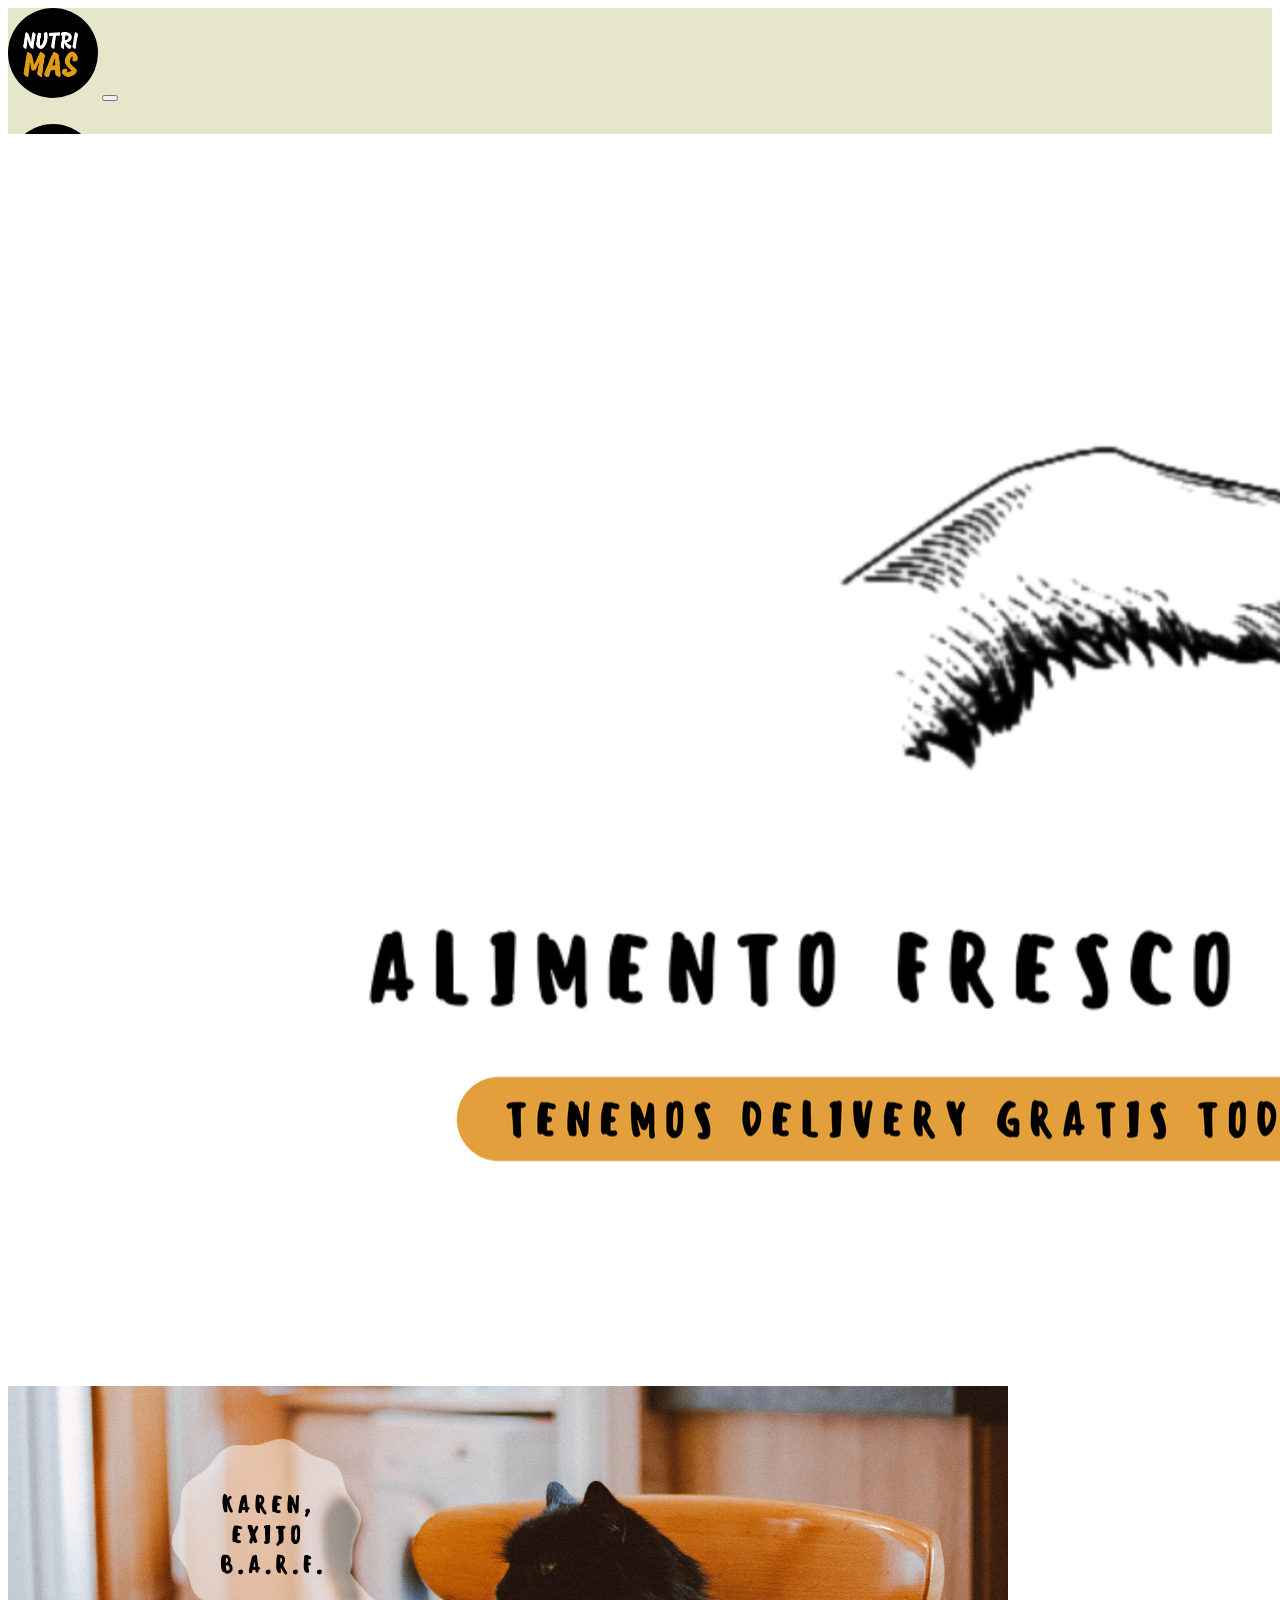
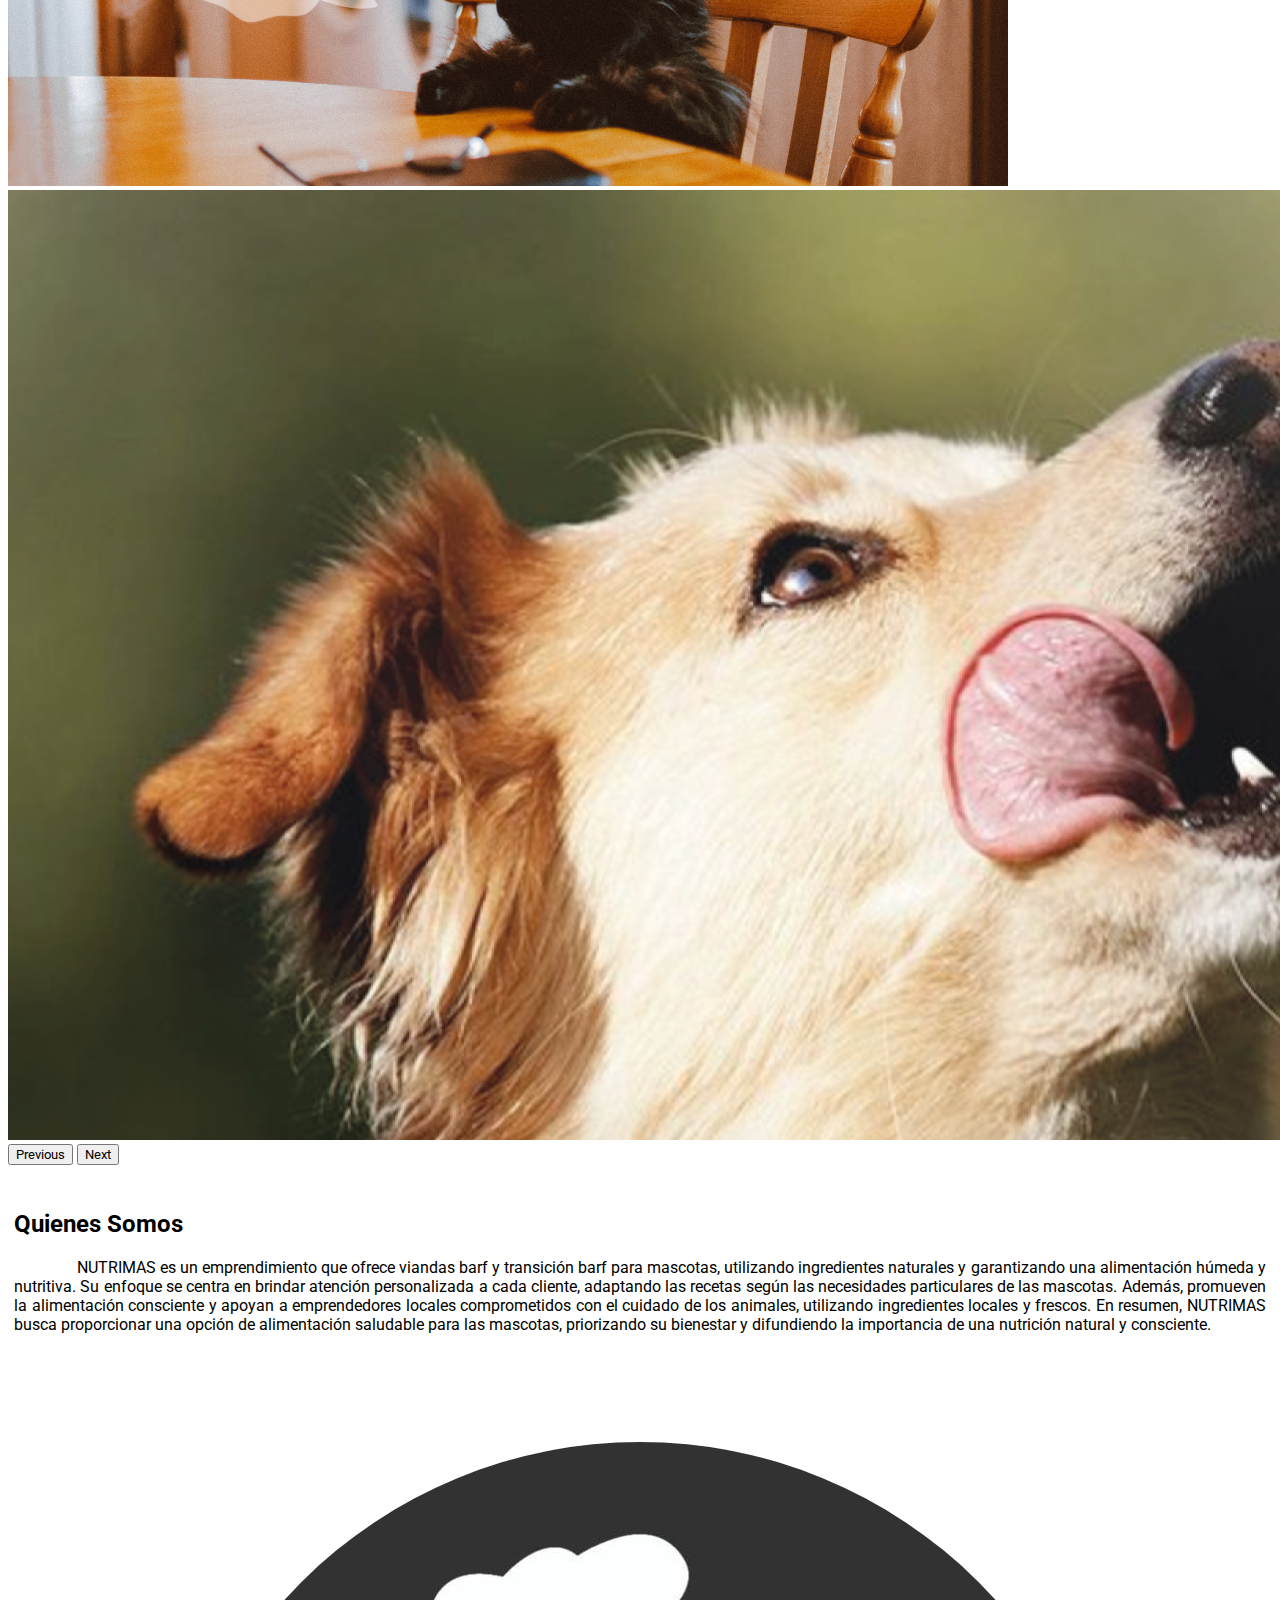
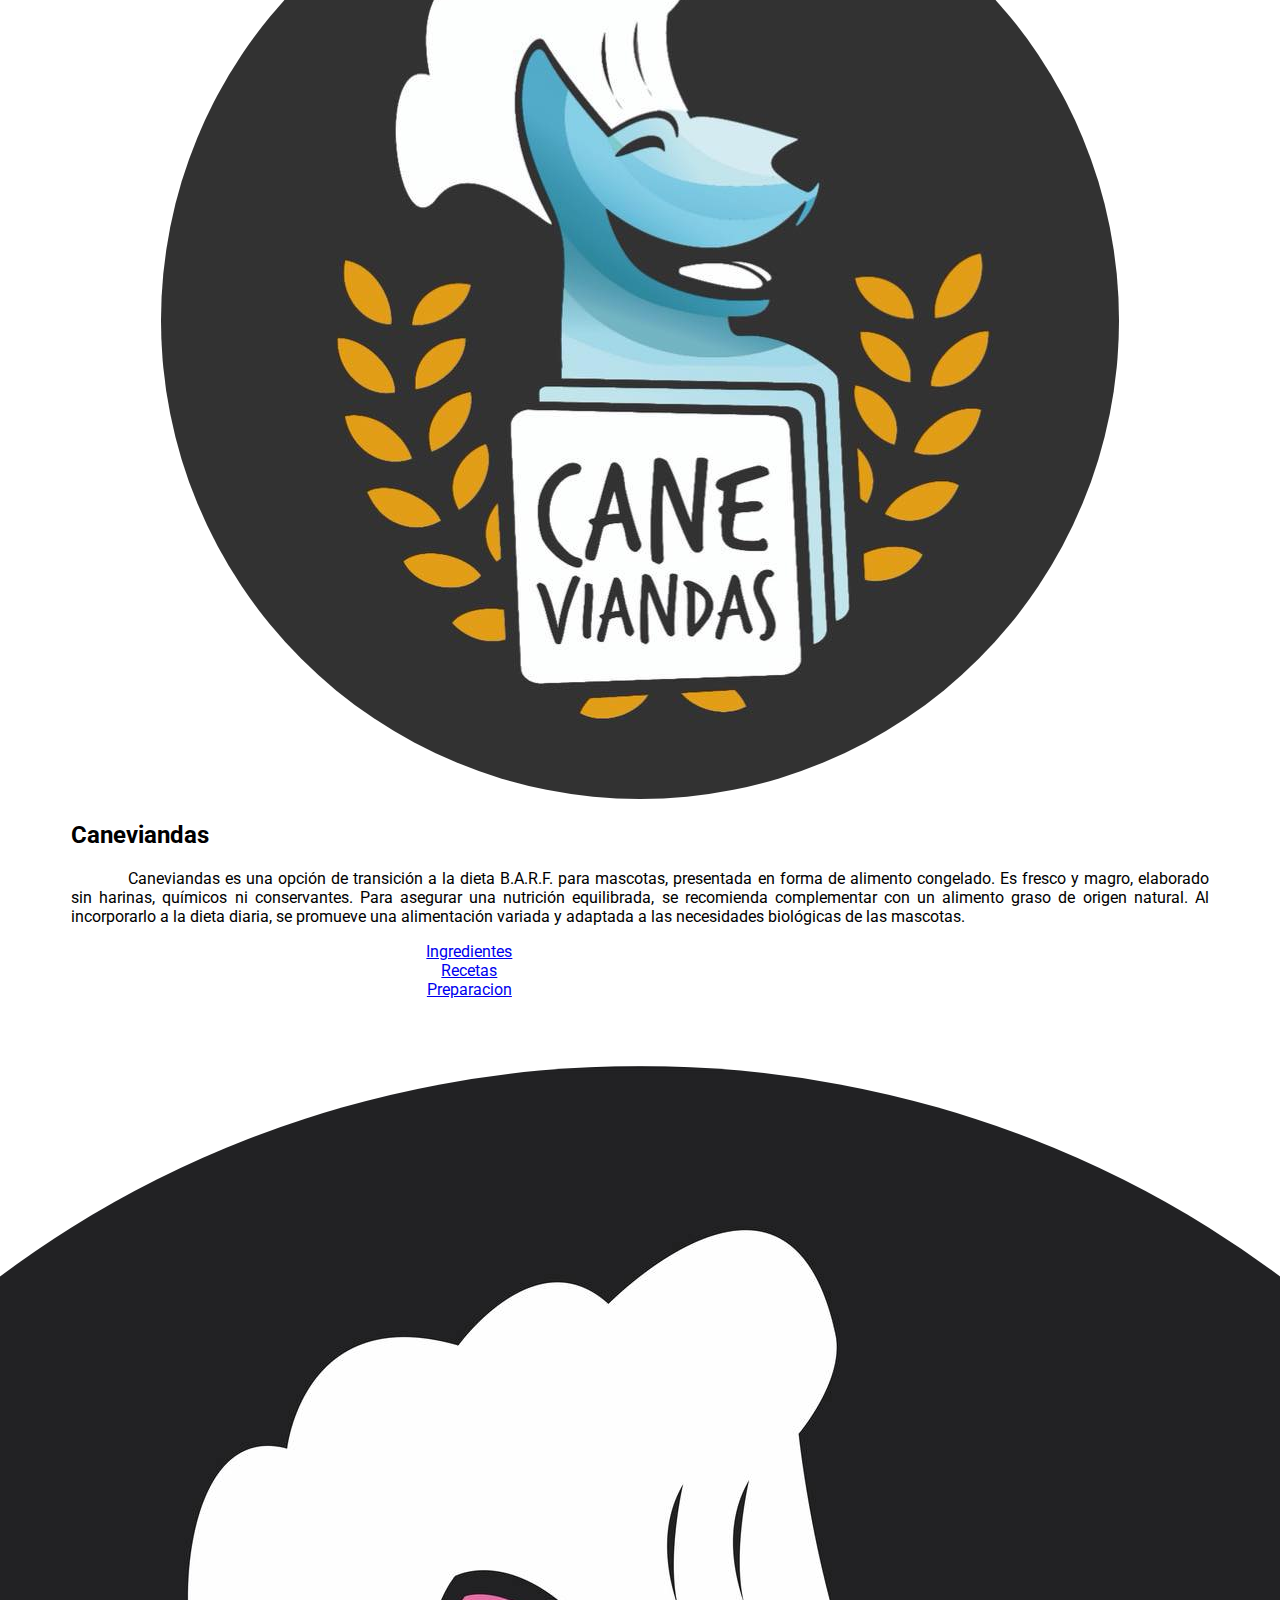
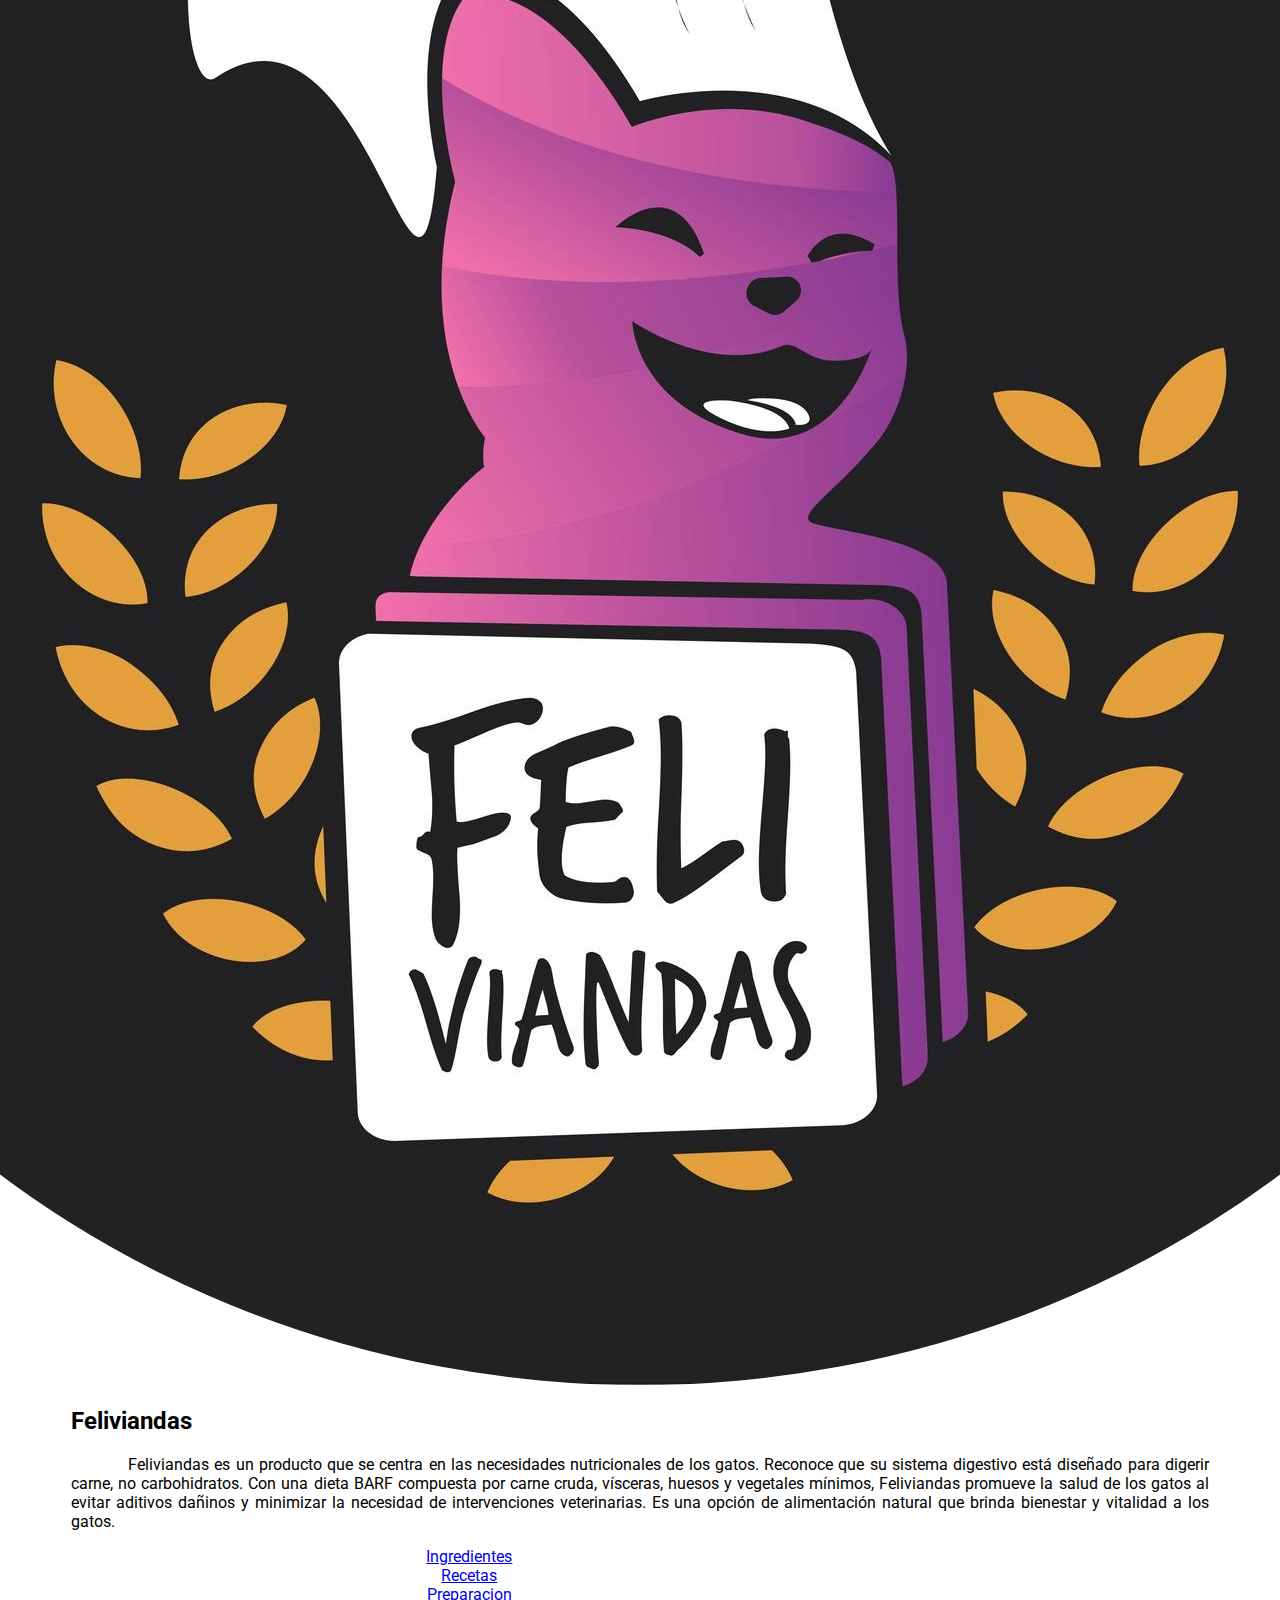
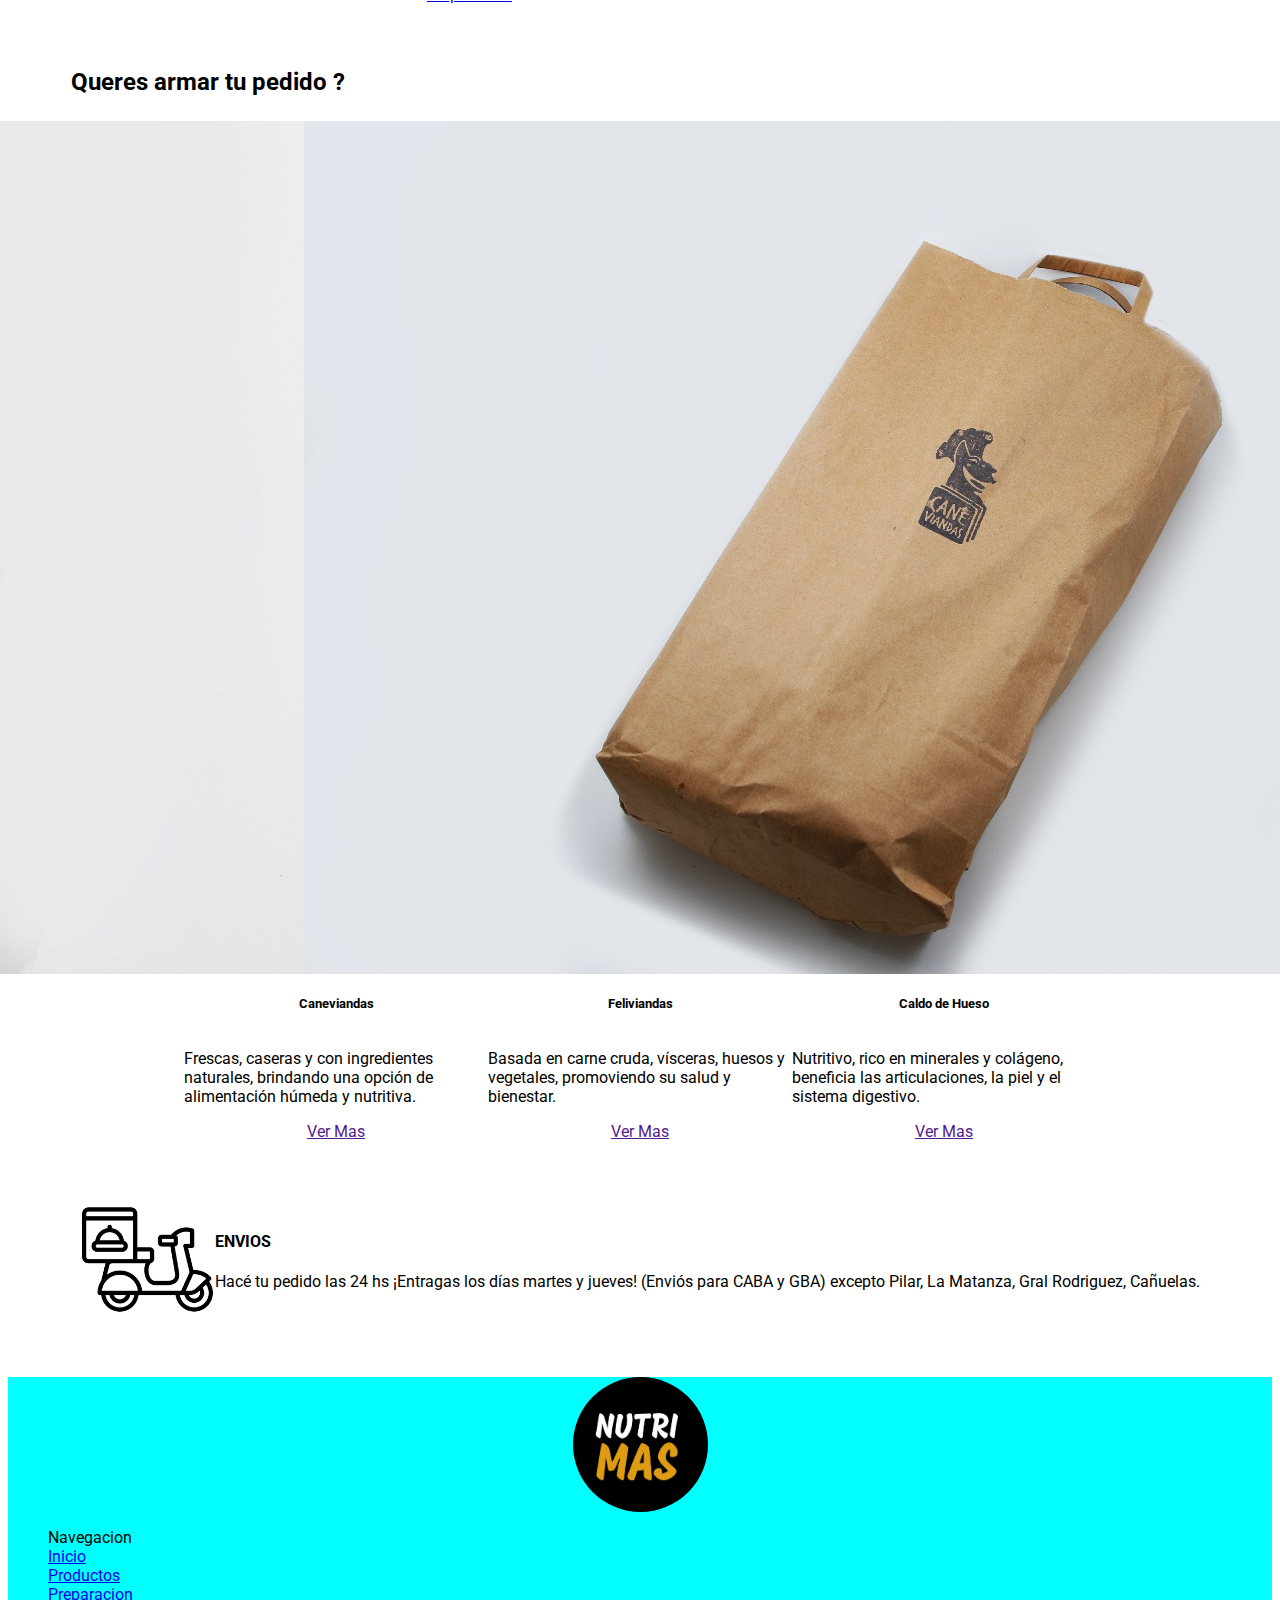
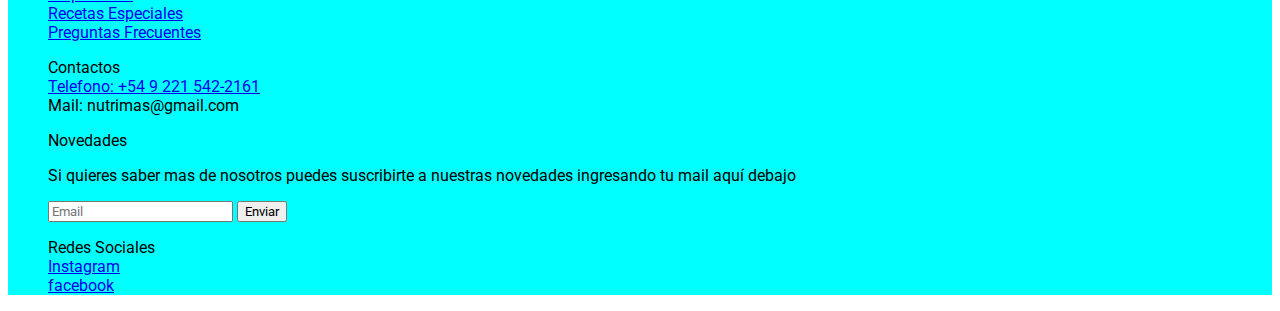
==== commit 76927689: "Seguda PreEntrega" ====
--- a/index.html
+++ b/index.html
@@ -14,7 +14,7 @@
 </head>
 
 <body>
-    <!-- inicio encabezado -->
+    <!-- inicio navbar -->
     <header>
         <!-- inicio de nav -->          
         <nav class="navbar navbar-expand-lg bg-body-tertiary fixed-top">
@@ -40,8 +40,8 @@
                                 <a class="nav-link dropdown-toggle" href="#" role="button" data-bs-toggle="dropdown" aria-expanded="false">Productos
                                 </a>
                                 <ul class="dropdown-menu">
-                                  <li><a class="dropdown-item" href="#"><img src="./media/foto_caneviandas.jpg" alt="Foto Caneviandas">Caneviandas</a></li>
-                                  <li><a class="dropdown-item" href="#"><img src="./media/foto_feliviandas.jpg" alt="Foto Feliviandas">Feliviandas</a></li>
+                                  <li><a class="dropdown-item" href="./pages/caneviandas.html"><img src="./media/foto_caneviandas.jpg" alt="Foto Caneviandas">Caneviandas</a></li>
+                                  <li><a class="dropdown-item" href="./pages/feliviandas.html"><img src="./media/foto_feliviandas.jpg" alt="Foto Feliviandas">Feliviandas</a></li>
                                 </ul>
                             </li>
                             <li class="nav-item">
@@ -57,7 +57,7 @@
         </nav>
         <!-- fin de nav -->
     </header>
-    <!-- fin de encabezado -->
+    <!-- fin de navbar -->
 
     <!-- inicio de main -->
     <main>
@@ -90,7 +90,7 @@
         <!-- inicio de quienes somos -->
         <section>
             <div class="container-fluid">
-                <div class="row">      
+                <div class="row somos">      
                     <!-- inicio de article -->
                     <article>            
                         <h2>Quienes Somos</h2>
@@ -102,29 +102,28 @@
         </section>
         <!-- fin de quienes somos -->
         
-
-        <!-- inicio de seccion -->
-        <section id="productos" class="et_productos">
-            <div class="container-fluid">
-                <div class="row">
-                    <div class="col-md-10 col-lg-2">
-                        <img src="./media/foto_caneviandas.jpg" alt="Foto Caneviandas">
+        <!-- inicio productos -->
+        <section id="productos">
+            <div class="container-fluid">
+                <div class="row et_productos">
+                    <div class="col-3 col-md-3 et_productos__img">
+                        <img src="./media/foto_caneviandas.jpg" class="img-fluid" alt="Foto Caneviandas">
                         <!-- inicio de article -->
                     </div>
-                    <div class="col-md-10 col-lg-10">
+                    <div class="col-md-9">
                         <article>            
                             <h2>Caneviandas</h2>
                             <p>Caneviandas es una opción de transición a la dieta B.A.R.F. para mascotas, presentada en forma de alimento congelado. Es fresco y magro, elaborado sin harinas, químicos ni conservantes. Para asegurar una nutrición equilibrada, se recomienda complementar con un alimento graso de origen natural. Al incorporarlo a la dieta diaria, se promueve una alimentación variada y adaptada a las necesidades biológicas de las mascotas.</p>
-                            <div class="container">
+                            <div class="container et_productos__link">
                                 <div class="row">    
                                     <div class="col-sm-4">
-                                        <a href="./pages/.html">Ingredientes</a>
-                                    </div>
-                                    <div class="col-sm-4">
-                                        <a href="./pages/.html">Recetas</a>
-                                    </div>
-                                    <div class="col-sm-4">
-                                        <a href="./pages/.html">Preparacion</a>
+                                        <a href="./pages/caneviandas.html">Ingredientes</a>
+                                    </div>
+                                    <div class="col-sm-4">
+                                        <a href="./pages/caneviandas.html">Recetas</a>
+                                    </div>
+                                    <div class="col-sm-4">
+                                        <a href="./pages/caneviandas.html">Preparacion</a>
                                     </div>                                        
                                 </div>
                             </div>
@@ -134,30 +133,30 @@
                 </div>
             </div>
         </section>
-        <!-- fin de seccion -->
+        <!-- fin de productos -->
 
         <!-- inicio de feliviandas -->
-        <section class="et_productos">
-            <div class="container-fluid">
-                <div class="row">
-                    <div class="col-md-10 col-lg-2">
-                        <img src="./media/foto_feliviandas.jpg" alt="Foto Feliviandas">
+        <section>
+            <div class="container-fluid">
+                <div class="row et_productos">
+                    <div class="col-3 col-md-3 et_productos__img">
+                        <img src="./media/foto_feliviandas.jpg" class="img-fluid" alt="Foto Feliviandas">
                         <!-- inicio de article -->
                     </div>
-                    <div class="col-md-10 col-lg-10">
+                    <div class="col-md-9">
                         <article>            
                             <h2>Feliviandas</h2>
                             <p>Feliviandas es un producto que se centra en las necesidades nutricionales de los gatos. Reconoce que su sistema digestivo está diseñado para digerir carne, no carbohidratos. Con una dieta BARF compuesta por carne cruda, vísceras, huesos y vegetales mínimos, Feliviandas promueve la salud de los gatos al evitar aditivos dañinos y minimizar la necesidad de intervenciones veterinarias. Es una opción de alimentación natural que brinda bienestar y vitalidad a los gatos.</p>
-                            <div class="container">
+                            <div class="container et_productos__link">
                                 <div class="row">    
                                     <div class="col-sm-4">
-                                        <a href="./pages/.html">Ingredientes</a>
-                                    </div>
-                                    <div class="col-sm-4">
-                                        <a href="./pages/.html">Recetas</a>
-                                    </div>
-                                    <div class="col-sm-4">
-                                        <a href="./pages/.html">Preparacion</a>
+                                        <a href="./pages/feliviandas.html">Ingredientes</a>
+                                    </div>
+                                    <div class="col-sm-4">
+                                        <a href="./pages/feliviandas.html">Recetas</a>
+                                    </div>
+                                    <div class="col-sm-4">
+                                        <a href="./pages/feliviandas.html">Preparacion</a>
                                     </div>                                        
                                 </div>
                             </div>
@@ -168,252 +167,14 @@
             </div>
         </section>
         <!-- fin de seccion -->
-
-        <!-- inicio de nosotros -->
-        <section>
-            <div class="container-fluid">
-                <div class="row">       
-                    <!-- inicio de article -->
-                    <article>            
-                        <h2>¡Hola Somos Nutrimas!</h2>
-                        <p>NUTRIMAS es un emprendimiento que ofrece viandas barf y transición barf para mascotas, con el objetivo de proporcionar opciones de alimento húmedo y mejorar su nutrición. Su producción casera y el uso de ingredientes naturales garantizan la entrega de viandas frescas en cada hogar, para que las mascotas puedan disfrutar de comidas recién cocinadas</p>
-                        <p>En NUTRIMAS, se valora el bienestar de la comunidad y se brinda una atención personalizada. Mediante entrevistas y consultas, se busca conocer mejor a cada cliente y determinar si los productos estándar se adaptan a sus necesidades o si se requiere una receta personalizada. El seguimiento constante de cada mascota es una característica distintiva de NUTRIMAS, destacándose a nivel local.</p>
-                            
-                        <p>En un mundo donde la industrialización ha prevalecido, NUTRIMAS promueve la alimentación consciente. Reconocen la importancia de utilizar los recursos disponibles y difundir la importancia de una alimentación saludable, empezando desde el ámbito local. Además, NUTRIMAS alienta el desarrollo de emprendedores locales comprometidos con el cuidado de las mascotas.</p>                
-                    </article>
-                    <!-- fin de article -->
-                </div>
-            </div>
-        </section>
-        <!-- fin de nosotros -->
-
-        <!-- inicio de valores -->
-        <section class="valores">
-            <div class="container-fluid">
-                <div class="row">
-                    <div class="col-md-6">
-                        <!-- Foto valores -->
-                        <img src="./media/perro-y-gato.jpg" class="img-fluid" alt="Foto Valores">  
-                    </div>      
-                    <div class="col-md-6">
-                        <h2>Misión</h2>
-                        <p>La misión de Nutrimas es proporcionar opciones de alimentación saludable y natural para mascotas a través de viandas barf y transición barf. Nos esforzamos por brindar productos caseros, frescos y de calidad, elaborados con ingredientes naturales. Nuestro objetivo es promover el bienestar y la salud de las mascotas, alentando a la comunidad a adoptar una alimentación consciente y fomentando el desarrollo de emprendedores locales comprometidos con el cuidado de los animales.</p>
-                    </div>
-                </div>  
-                <div class="row">
-                    <div class="col-md-6">
-                        <h2>Visión</h2>
-                        <p>La visión de Nutrimas es convertirse en una referencia en el mercado de alimentación saludable para mascotas, reconocida por su compromiso con la calidad, la frescura y la utilización de ingredientes naturales en sus productos. Buscamos ser una marca confiable y preferida por los dueños de mascotas que valoran la alimentación consciente y desean ofrecer a sus animales opciones nutritivas y balanceadas. Aspiramos a expandir nuestra presencia a nivel local y contribuir al desarrollo de emprendedores locales comprometidos con el bienestar animal.</p>
-                    </div>
-                    <div class="col-md-6">
-                        <!-- Foto valores -->
-                        <img src="./media/pexels-snapwire-46024.jpg" class="img-fluid" alt="Foto Valores">  
-                    </div>
-                </div>
-                <div class="row">
-                    <div class="col-md-6">
-                        <!-- Foto valores -->
-                        <img src="./media/Perros-vs-Gatos2.jpg" class="img-fluid" alt="Foto Valores">  
-                    </div>
-                    <div class="col-md-6">
-                        <h2>Valores</h2>
-                        <p>Los valores fundamentales de Nutrimas incluyen la calidad en nuestros productos, el cuidado y bienestar de los animales, la promoción de una alimentación consciente, la atención personalizada a nuestros clientes, el compromiso con prácticas sustentables, la ética en todas nuestras acciones y la constante innovación en nuestras soluciones nutricionales. Estos valores nos guían en todas nuestras decisiones y nos ayudan a cumplir nuestra misión de proporcionar opciones de alimentación saludable para mascotas.</p>                
-                    </div> 
-                </div>
-            </div>
-        </section>
-        <!-- fin de valores -->
-
-        <!-- incio de integrantes -->
-        <section>
-            <h2>Equipo</h2>
-            <!-- inicio de article -->
-            <article class="container integrantes">
-                <div class="row row-cols-1 row-cols-md-3 g-4">
-                    <div class="col col-md-6 col-lg-4">
-                        <div class="card h-100" style="width: 18rem;">
-                            <img src="./media/Integrantes/michael-dam-mEZ3PoFGs_k-unsplash.jpg" class="card-img-top" alt="Foto-Laura">
-                            <div class="card-img-overlay">
-                                <p class="card-text">Apasionada por la alimentación saludable para mascotas y comprometida con el bienestar animal. Es responsable de la gestión estratégica y el desarrollo del negocio.</p>
-                            </div>
-                            <div class="card-body">
-                                <h5 class="card-title">Laura</h5>
-                                <h6 class="card-subtitle mb-2 text-body-secondary">Fundadora y directora de Nutrimas.</h6>                                
-                            </div>
-                        </div>
-                    </div>
-
-                    <div class="col col-md-6 col-lg-4">
-                        <div class="card h-100" style="width: 18rem;">
-                            <img src="./media/Integrantes/linkedin-sales-solutions-pAtA8xe_iVM-unsplash.jpg" class="card-img-top" alt="Foto-Carlos">
-                            <div class="card-img-overlay">
-                                <p class="card-text">Con experiencia en el manejo de ingredientes naturales y la elaboración de viandas barf, se asegura de que cada producto cumpla con los estándares de frescura y calidad.</p>
-                            </div>
-                            <div class="card-body">
-                                <h5 class="card-title">Carlos</h5>
-                                <h6 class="card-subtitle mb-2 text-body-secondary">Encargado de la producción y control de calidad.</h6>                                
-                            </div>
-                        </div>
-                    </div>
-
-                    <div class="col col-md-6 col-lg-4">
-                        <div class="card h-100" style="width: 18rem;">
-                            <img src="./media/Integrantes/prince-akachi-J1OScm_uHUQ-unsplash.jpg" class="card-img-top" alt="Foto-Marta">
-                            <div class="card-img-overlay">
-                                <p class="card-text">Conoce las necesidades nutricionales de las mascotas y brinda recomendaciones adaptadas a cada animal, asegurando una experiencia satisfactoria para los clientes.</p>
-                            </div>
-                            <div class="card-body">
-                                <h5 class="card-title">Marta</h5>
-                                <h6 class="card-subtitle mb-2 text-body-secondary">Especialista en atención al cliente y asesoramiento personalizado.</h6>                                
-                            </div>
-                        </div>
-                    </div>
-
-                    <div class="col col-md-6 col-lg-4">
-                        <div class="card h-100" style="width: 18rem;">
-                            <img src="./media/Integrantes/redd-f-pzOUnvx9c1E-unsplash.jpg" class="card-img-top" alt="Foto-Juan">
-                            <div class="card-img-overlay">
-                                <p class="card-text">Se encarga de coordinar la entrega de las viandas frescas en cada hogar, asegurando que lleguen en óptimas condiciones y en tiempo oportuno.</p>
-                            </div>
-                            <div class="card-body">
-                                <h5 class="card-title">Juan</h5>
-                                <h6 class="card-subtitle mb-2 text-body-secondary">Responsable de logística y distribución.</h6>                                
-                            </div>
-                        </div>
-                    </div>
-
-                    <div class="col col-md-6 col-lg-4">
-                        <div class="card h-100" style="width: 18rem;">
-                            <img src="./media/Integrantes/gabriel-silverio-u3WmDyKGsrY-unsplash.jpg" class="card-img-top" alt="Foto-Andrea">
-                            <div class="card-img-overlay">
-                                <p class="card-text">Desarrolla estrategias para dar a conocer los productos y valores de Nutrimas, a través de campañas publicitarias, redes sociales y colaboraciones con asociaciones y eventos relacionados con el bienestar animal.</p>
-                            </div>
-                            <div class="card-body">
-                                <h5 class="card-title">Andrea</h5>
-                                <h6 class="card-subtitle mb-2 text-body-secondary">Encargada de marketing y comunicación.</h6>                                
-                            </div>
-                        </div>
-                    </div>
-                </div>
-                
-            </article>
-            <!-- fin de article -->            
-        </section>
-        <!-- fin de integrantes -->
-
-        <!-- inicio de seccion -->
-        <section id="productos" class="et_productos">
-            <img src="./media/foto_caneviandas.jpg" alt="Foto Caneviandas">
-            <!-- inicio de article -->
-            <article>            
-                <h2>Caneviandas</h2>
-                <p>Caneviandas es una receta de transición a la dieta B.A.R.F. para mascotas, presentada en forma de alimento congelado. Se destaca por su frescura y contenido magro, sin harinas, químicos ni conservantes. Al combinarlo con un alimento graso natural, se logra una alimentación equilibrada. Caneviandas promueve una dieta variada y adaptada a las necesidades biológicas de las mascotas, mejorando aspectos como la digestión, el sistema inmunológico y la salud de la piel y el pelaje. Es una opción saludable y natural para el bienestar de las mascotas.</p>
-                <nav>
-                    <ul>
-                    <li><a href="#ingredientes">Ingredientes</a></li>
-                    <li><a href="#recetas">Recetas</a></li>
-                    <li><a href="#preparacion">Preparacion</a></li>                
-                    </ul>
-                </nav>
-            </article>
-            <!-- fin de article -->
-        </section>
-        <!-- fin de seccion -->
-
-        <!-- inicio de seccion -->
-        <section id="ingredientes">        
-            <!-- inicio de article -->
-            <article>            
-                <h2>Ingredientes</h2>
-                <ul>
-                    <li><img src="" alt="ingrediente"></li>
-                    <li><img src="" alt="ingrediente"></li>
-                    <li><img src="" alt="ingrediente"></li>
-                    <li><img src="" alt="ingrediente"></li>
-                    <li><img src="" alt="ingrediente"></li>
-                    <li><img src="" alt="ingrediente"></li>
-                    <li><img src="" alt="ingrediente"></li>
-                    <li><img src="" alt="ingrediente"></li>
-                </ul>            
-            </article>
-            <!-- fin de article -->
-        </section>
-        <!-- fin de seccion -->
-
-        <!-- inicio de recetas -->
-        <section id="recetas">        
-            <!-- inicio de article -->
-            <article>            
-                <h2>Recetas / Especiales</h2>
-                <h4>Nuestras Recetas</h4>
-                <ul>
-                    <li><img src="" alt="receta"></li>
-                    <li><img src="" alt="receta"></li>
-                    <li><img src="" alt="receta"></li>
-                    <li><img src="" alt="receta"></li>                
-                </ul>            
-            </article>
-            <!-- fin de article -->
-        </section>
-        <!-- fin de recetas -->
-
-        <!-- inicio de seccion -->
-        <section id="preparacion">        
-            <!-- inicio de article -->
-            <article>            
-                <h2>Preparación</h2>
-                <img src="" alt="preparacion">                    
-            </article>
-            <!-- fin de article -->
-        </section>
-        <!-- fin de seccion -->
-
-        <!-- inicio de seccion -->
-        <section class="et_productos">
-            <img src="./media/foto_feliviandas.jpg" alt="Foto Feliviandas">
-            <!-- inicio de article -->
-            <article>            
-                <h2>Feliviandas</h2>
-                <p>Feliviandas es un producto que reconoce las necesidades nutricionales específicas de los gatos. Su fórmula se basa en la comprensión de que los gatos tienen un sistema digestivo preparado para digerir carne, no carbohidratos. A diferencia de la alimentación artificial con aditivos dañinos, Feliviandas ofrece una dieta BARF compuesta por carne cruda, vísceras, huesos y vegetales en menor medida, sin carbohidratos. Esta opción de alimentación busca promover la salud de los gatos, minimizando la necesidad de intervenciones veterinarias y previniendo enfermedades relacionadas con el exceso de grasa y aditivos químicos.</p>
-                <nav>
-                    <ul>
-                    <li><a href="#ingredientes">Ingredientes</a></li>
-                    <li><a href="#recetas">Recetas</a></li>
-                    <li><a href="#preparacion">Preparacion</a></li>                
-                    </ul>
-                </nav>
-            </article>
-            <!-- fin de article -->
-        </section>
-        <!-- fin de seccion -->
-
-        <!-- inicio de ingredientes -->
-        <section class="ingredientes">            
-            <!-- inicio de article -->
-            <article>            
-                <h2>Ingredientes</h2>
-                <ul>
-                    <li><img src="" alt="ingrediente"></li>
-                    <li><img src="" alt="ingrediente"></li>
-                    <li><img src="" alt="ingrediente"></li>
-                    <li><img src="" alt="ingrediente"></li>
-                    <li><img src="" alt="ingrediente"></li>
-                    <li><img src="" alt="ingrediente"></li>
-                    <li><img src="" alt="ingrediente"></li>
-                    <li><img src="" alt="ingrediente"></li>
-                </ul>            
-            </article>
-            <!-- fin de article -->
-        </section>
-        <!-- fin de ingredientes -->
         
         <!-- inicio de pedido -->
         <section>
-            <h2>Queres armar tu pedido ?</h2>
-            <div class="container-fluid">
-                <div class="row row-cols-1 row-cols-md-3 g-4">
+            <h2 class="row container-fluid pedido--titulo">Queres armar tu pedido ?</h2>
+            <div class="container">
+                <div class="row row-cols-1 row-cols-md-3 g-4 pedido">
                     <div class="col col-md-6 col-lg-4">
-                        <div class="card h-100" style="width: 18rem;">
+                        <div class="card h-100" style="width: 19rem;">
                             <img src="./media/IMG-20171204-WA0002.jpg" class="card-img-top" alt="Foto Producto">  
                             <div class="card-body">          
                                 <h5 class="card-title">Caneviandas</h5>
@@ -424,7 +185,7 @@
                     </div>
                 
                     <div class="col col-md-6 col-lg-4">
-                        <div class="card h-100" style="width: 18rem;">
+                        <div class="card h-100" style="width: 19rem;">
                             <img src="./media/IMG-20171204-WA0004.jpg" class="card-img-top" alt="Foto Producto"> 
                             <div class="card-body">             
                                 <h5 class="card-title">Feliviandas</h5>
@@ -435,7 +196,7 @@
                     </div>
 
                     <div class="col col-md-6 col-lg-4">
-                        <div class="card h-100" style="width: 18rem;">
+                        <div class="card h-100" style="width: 19rem;">
                             <img src="./media/IMG-20171204-WA0005.jpg" class="card-img-top" alt="Foto Producto">  
                             <div class="card-body">            
                                 <h5 class="card-title">Caldo de Hueso</h5>
@@ -448,16 +209,16 @@
             </div>            
         </section>
         <!-- fin de pedido -->
-
+        
         <!-- inicio de envios -->
-        <section class="envios">
-            <div class="container-fluid">
-                <div class="row">
-                    <div class=" col-sm-2">
+        <section>
+            <div class="container-fluid">
+                <div class="row envios">
+                    <div class="col-sm-3 col-md-2 envios__img">
                         <img src="./media/entrega-de-comida.png" alt="Camion de envios">
                     </div>
                         <!-- inicio de article -->
-                    <div class="col-9 col-sm-8">
+                    <div class="col-9 col-sm-8 col-lg-6">
                         <article>            
                             <h4>ENVIOS</h4>
                             <p>Hacé tu pedido las 24 hs ¡Entragas los días martes y jueves! (Enviós para CABA y GBA) excepto Pilar, La Matanza, Gral Rodriguez, Cañuelas.</p>
@@ -472,12 +233,12 @@
     <!-- fin de main -->
 
     <!-- inicio de footer -->
-    <footer class="fondo">
+    <footer>
         <!-- inicio de fondo -->
         <div class="container-fluid">
-            <div class="row justify-content-between align-items-center">
+            <div class="row fondo">
                 <!-- logo -->
-                <div class="col-md-2">
+                <div class="col-12 col-md-2 fondo__img">
                     <img src="./media/logo_nutrimas.png" alt="Logo Nutrimas">
                 </div>
                 <!-- fin logo -->                
@@ -486,9 +247,9 @@
                         <ul class="navegacion">Navegacion
                             <li><a href="./index.html">Inicio</a></li>
                             <li><a href="#productos">Productos</a></li>
-                            <li><a href="./pages/.html">Preparacion</a></li>
-                            <li><a href="./pages/.html">Recetas Especiales</a></li>
-                            <li><a href="./pages/.html">Preguntas Frecuentes</a></li>
+                            <li><a href="#productos">Preparacion</a></li>
+                            <li><a href="#productos">Recetas Especiales</a></li>
+                            <li><a href="#productos">Preguntas Frecuentes</a></li>
                         </ul>
                     </nav>
                 </div>
--- a/style.css
+++ b/style.css
@@ -8,10 +8,7 @@
 
 /* inicio  */
 header{
-    height: 18vh;
-    display:grid;
-    align-content: center;
-    top: 0;    
+    height: 14vh;  
     background-color: hsl(60, 36%, 83%,0.9);  
 }
 /* inicio de nav */
@@ -23,9 +20,10 @@
     align-items: center; 
 }
 header img{
-    height: 15vh;
-    width: 15vh;
+    height: 10vh;
+    width: 10vh;
     border-radius:100%;
+    align-items: center;
 }
 /* fin de nav */
 
@@ -38,36 +36,126 @@
 /* fin carrusel */
 
 
-/* inicio etiqueta produtcos */
-.et_productos{
-    
+/* inicio productos */
+.et_productos{    
     width: 90%;
-    display: flex;
-    flex-direction: row;
-    align-items: center;
-    justify-content: center;
-    margin: auto;
-}
-.et_productos img{
-    width: 20vh;
-    height: 20vh;
+    margin: auto;
+    padding: 5% 0 0 0;
+    align-items: center;    
+}
+.et_productos p{
+    text-indent: 5%;
+    text-align: justify;
+}
+.et_productos img{    
     border-color: white;
     border-style: solid;
     border-radius: 100%;      
 }
 
-.et_productos ul{
-    width: 50%;
-    list-style: none;
-    padding: 0;
-    display: flex;
+.et_productos__img{    
+    display: flex;
+    justify-content: center;
+    align-items: center;       
+}
+.et_productos__link{
+    width: 70%;    
     text-align: center;
-    justify-content: space-evenly;       
-}
-
-/* iniciode pedido*/
-.pedido{
+}
+
+/* fin de productos */
+
+/* inicio de quienes somos */
+.somos{
+    padding: 2% 0 2% 0;
+    width: 99%;
+    margin: auto;
+    text-justify: inter-word;
+    text-align: justify;
+}
+.somos p{
+    text-indent: 5%;
+}
+/* fin de quienes somos */
+
+
+/* inicio de valores */
+.valores{
+    display: flex;
+    justify-content: center;
+    align-items: center;
+    text-align: justify;
+    text-justify: inter-word;
+}
+.valores p{
+    display: flex;
+    margin: auto;
+    width: 90%;
+    text-indent: 5%;
+}
+.valores h2{
+    margin: auto;
+    width: 90%;
+}
+.valores img{    
+    border-radius: 15%;
+    padding: 0 5% 0 5%;
+    rotate: 1.5deg; 
+    transition: 1s;   
+}
+.valores img:hover{
+    rotate: -1.5deg;
+    transition: 1s;
+}
+/* fin de valores */
+
+/* inicio de integrantes */
+.integrantes--titulo{
+    margin: 0;
+    padding: 2% 0 2% 5%;
+    display: flex;
+    justify-content: flex-start;
+    align-items: center;
+}
+.integrantes{
+    display: flex;
+    justify-content: center;
+    align-items: center;
+}
+.integrantes__card{
+    display: flex;
+    flex-direction: column;
+    justify-content: center;
+    align-items: center;
     
+}
+
+.integrantes__card__text{
+    color: rgba(0, 0, 0, 0);
+    padding: 0% 5% 0% 5%;   
+    position: absolute;
+    bottom: 20%;
+    left: 0%;
+    display: flex;
+    text-indent: 20%;
+    text-align: justify;
+    text-justify: inter-word;
+}
+.integrantes__card__text:hover{    
+    color: white;
+    background-color: rgba(0, 0, 0, 0.7);
+}
+/* fin de integrantes */
+
+/* inicio de pedido*/
+.pedido--titulo{
+    margin: 0;
+    padding: 5% 0 2% 5%;
+    display: flex;
+    justify-content: flex-start;
+    align-items: center;
+}
+.pedido{    
     display: flex;
     justify-content: center;
     align-items: center;
@@ -77,19 +165,17 @@
     flex-direction: column;
     justify-content: center;
     align-items: center;
-    text-align: center;
 }   
 /* fin de pedido */
 
 /* inicio de envios */
-.envios{
-    /* height: 25vh;
-    width: 60%; */
-    margin: auto;
-    display: flex;
-    align-items: center;
-    justify-content: center;
-}
+.envios, .envios__img{
+    padding: 2% 0 2% 0;       
+    display: flex;
+    align-items: center;
+    justify-content: center;
+}
+
 .envios img{
     height: 15vh;
     width: 15vh;
@@ -99,20 +185,21 @@
 /* inicio foter */
 .fondo{
     background-color: aqua;
-    /* height: 30vh; */
-    display: flex;
-    flex-direction: row;
-    align-items: center;
-    justify-content: space-evenly;
+    list-style: none;    
+    
+}
+.fondo__img{
+    display: flex;
+    justify-content: center;
+    align-items: center;
 }
 .fondo img{
     height: 15vh;
     width: 15vh;
     border-radius:100%;
 }
-.info{
-    display: flex;
-    flex-direction: row;
+.fondo li{
+    list-style: none;  
 }
 /* fin footer */
 
@@ -122,30 +209,59 @@
     display: flex;
     justify-content: center;
     align-items: center;
-}
-.ubicacion iframe{    
-    border-radius: 20px 0px 0px 20px;
-}
-.ubicacion article{    
-    border-radius: 0px 20px 20px 0px;
-    background-color: aqua;
-    width: 400px;
-    height: 350px;
-    display: flex;
-    flex-direction: column;
-    justify-content: center;
+    height: 60vh;        
+}
+.ubicacion iframe{       
+    border-radius: 20px 0px 0px 0px;
+    height: 100%;    
+    }
+.ubicacion__map, .ubicacion__contacto{
+   padding: 0%;
+   height: 100%;
+}
+.ubicacion article{ 
+    height: 100%; 
+    padding-left: 5%;  
+    border-radius: 0px 0px 20px 0px;
+    background-color: aqua;    
+    display: flex;
+    flex-direction: column;
+    justify-content: center;
+}
+.ubicacion li{
+    list-style: none;
+}
+@media (max-width: 767px){
+    .ubicacion{
+        height: 75vh;
+    }
+    .ubicacion__map{
+        height: 60%;
+    }
+    .ubicacion__contacto{
+        height: 40%;
+    }
 }
 /* fin de ubicacion */
 
 /* inicio formulario */
+.mensaje{
+    display: flex;
+    justify-content: center;
+    align-items: center;
+}
 .formulario{
     display: flex;
     flex-direction: column;
-    align-items: flex-start;    
+    align-items: flex-start;
+    width: 100%;
 }
 .formulario label{
-    width: 50vh;
-    display: flex;
-    flex-direction: column;
+    width: 100%;
+    display: flex;
+    flex-direction: column;
+}
+.formulario textarea{
+    width: 100%;
 }
 /* fin formulario */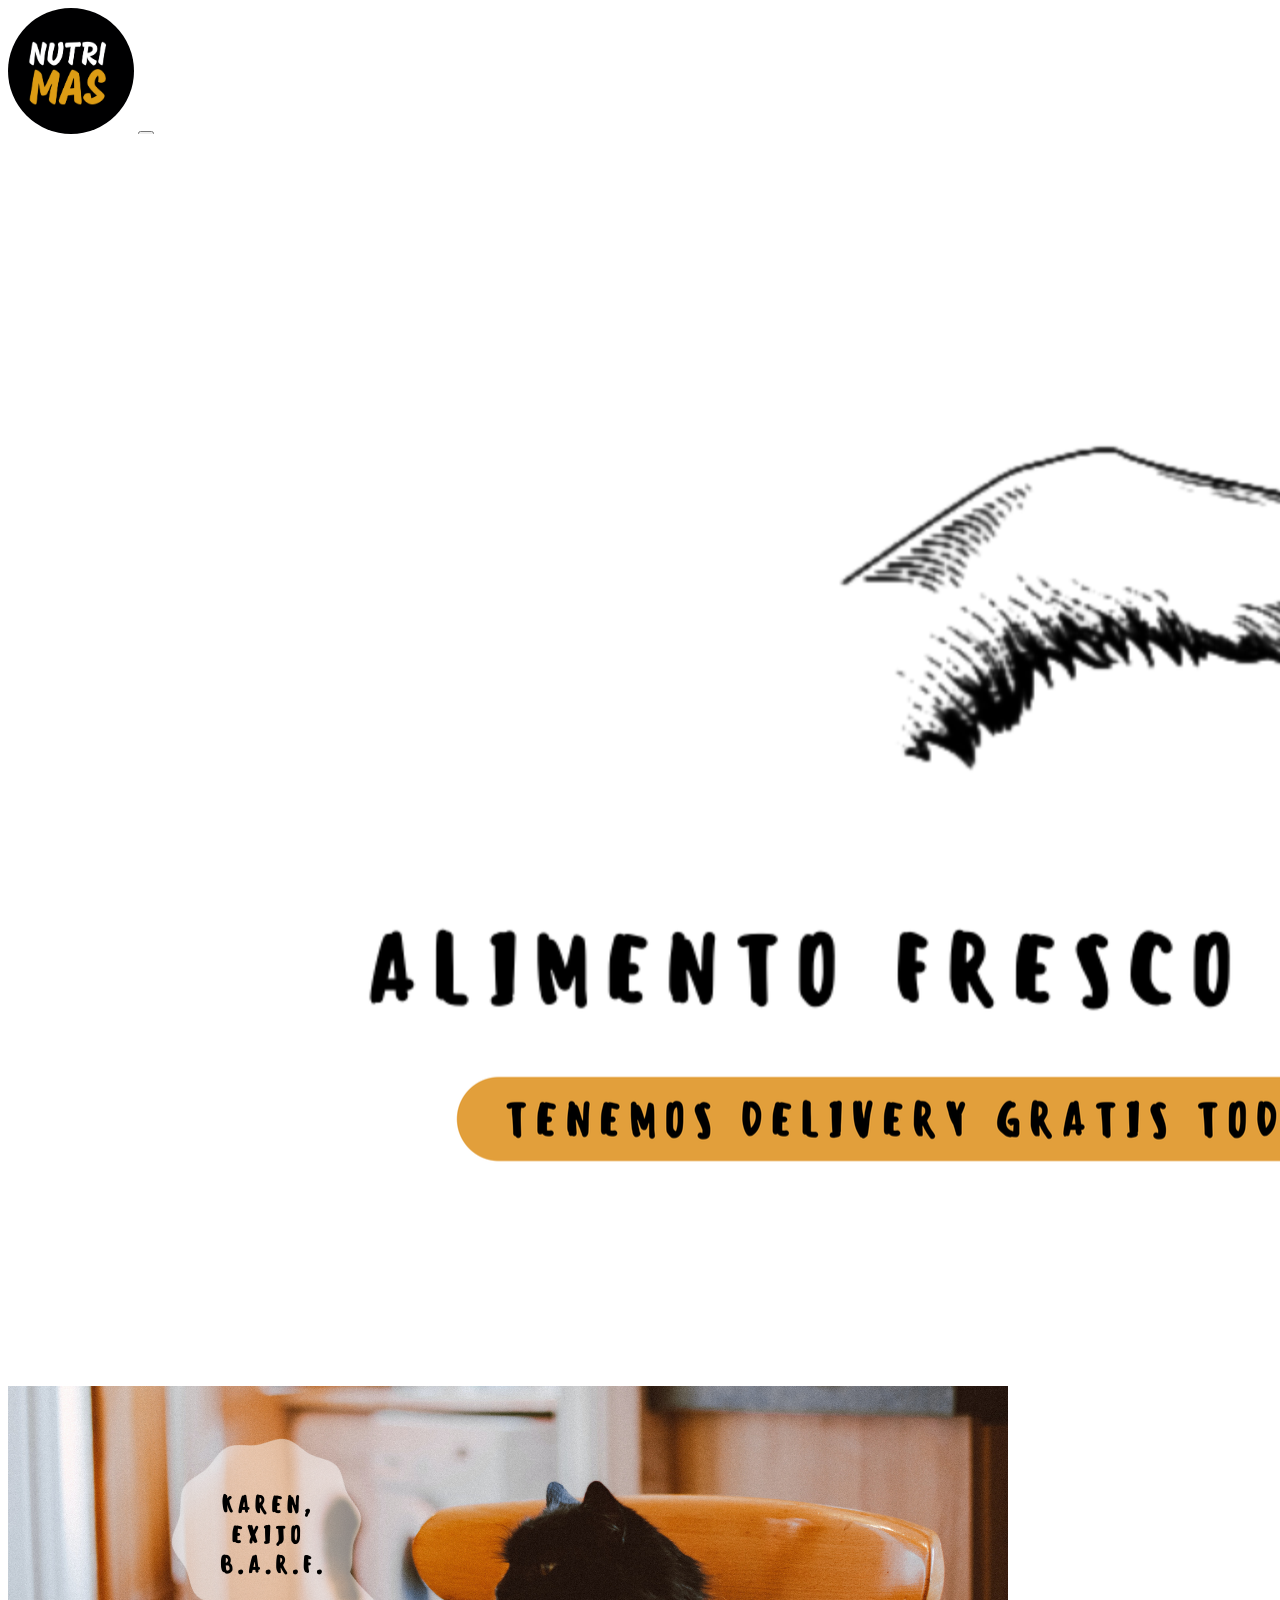
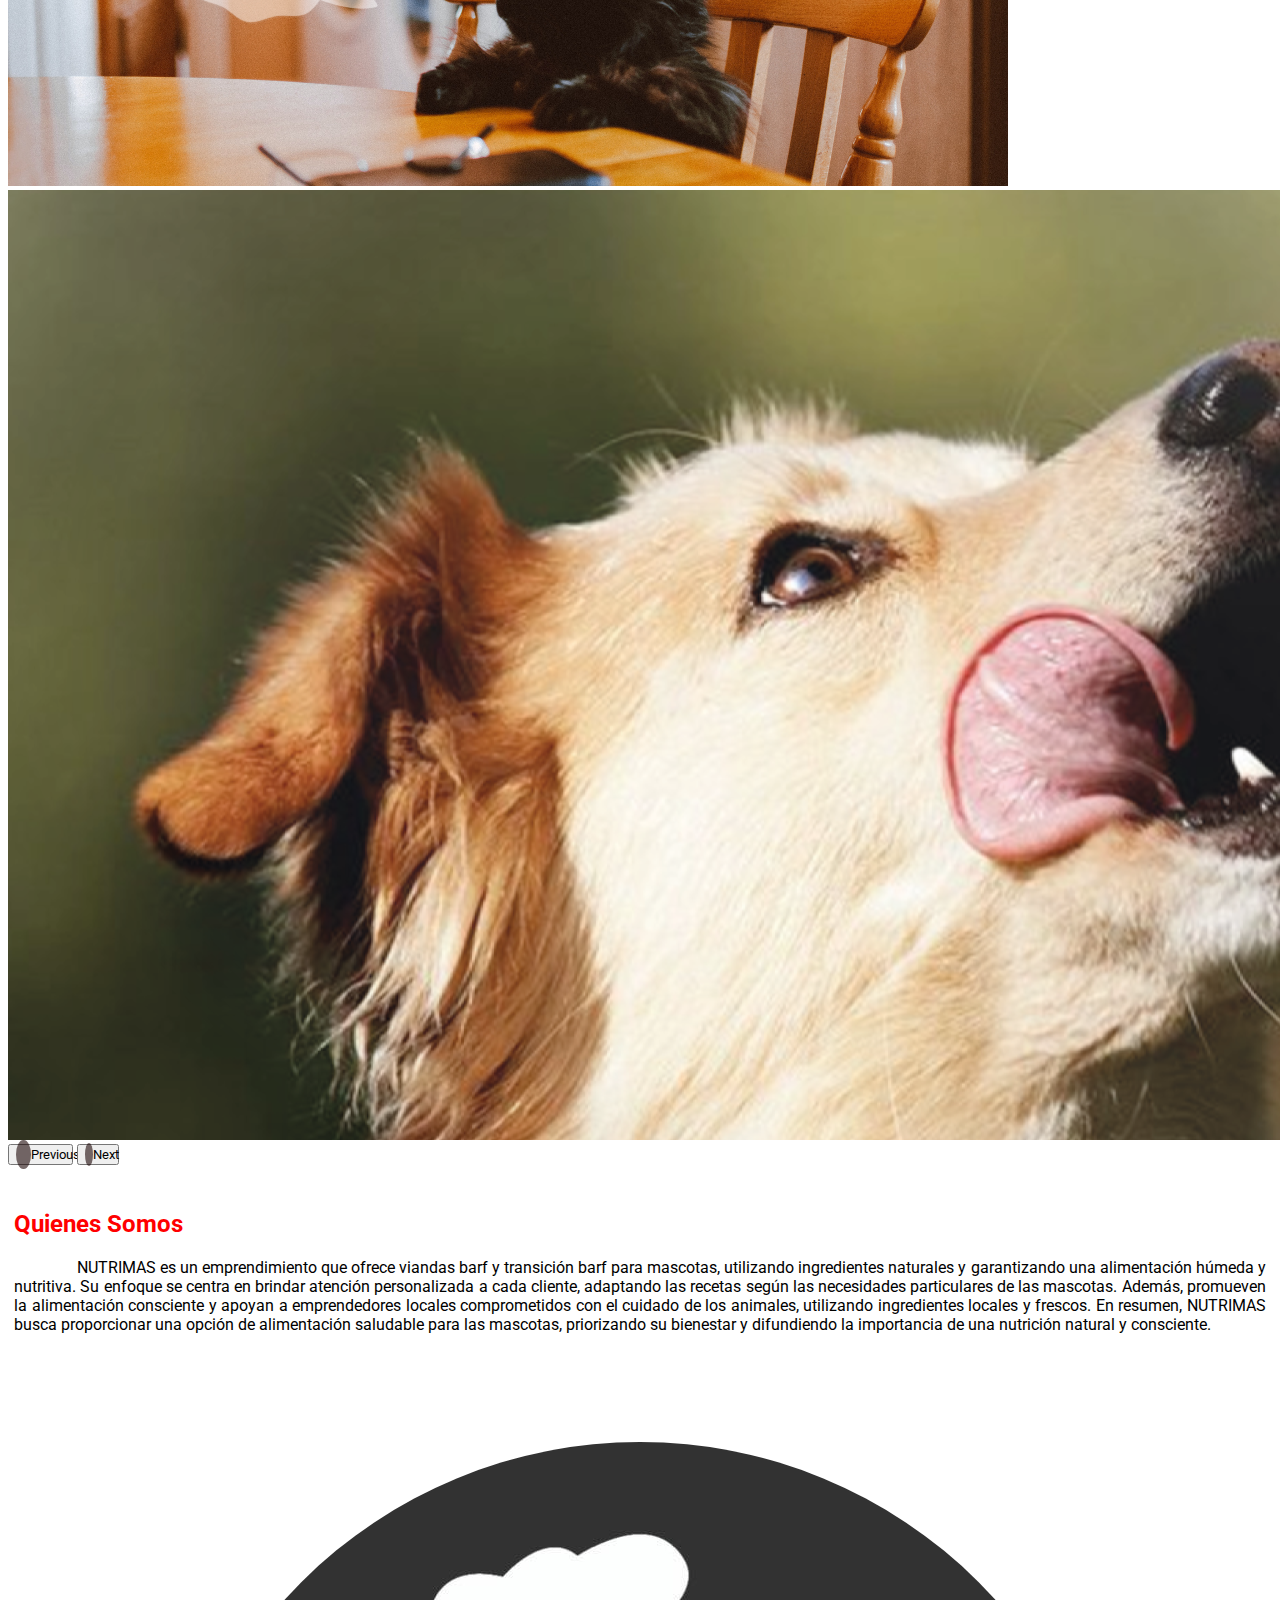
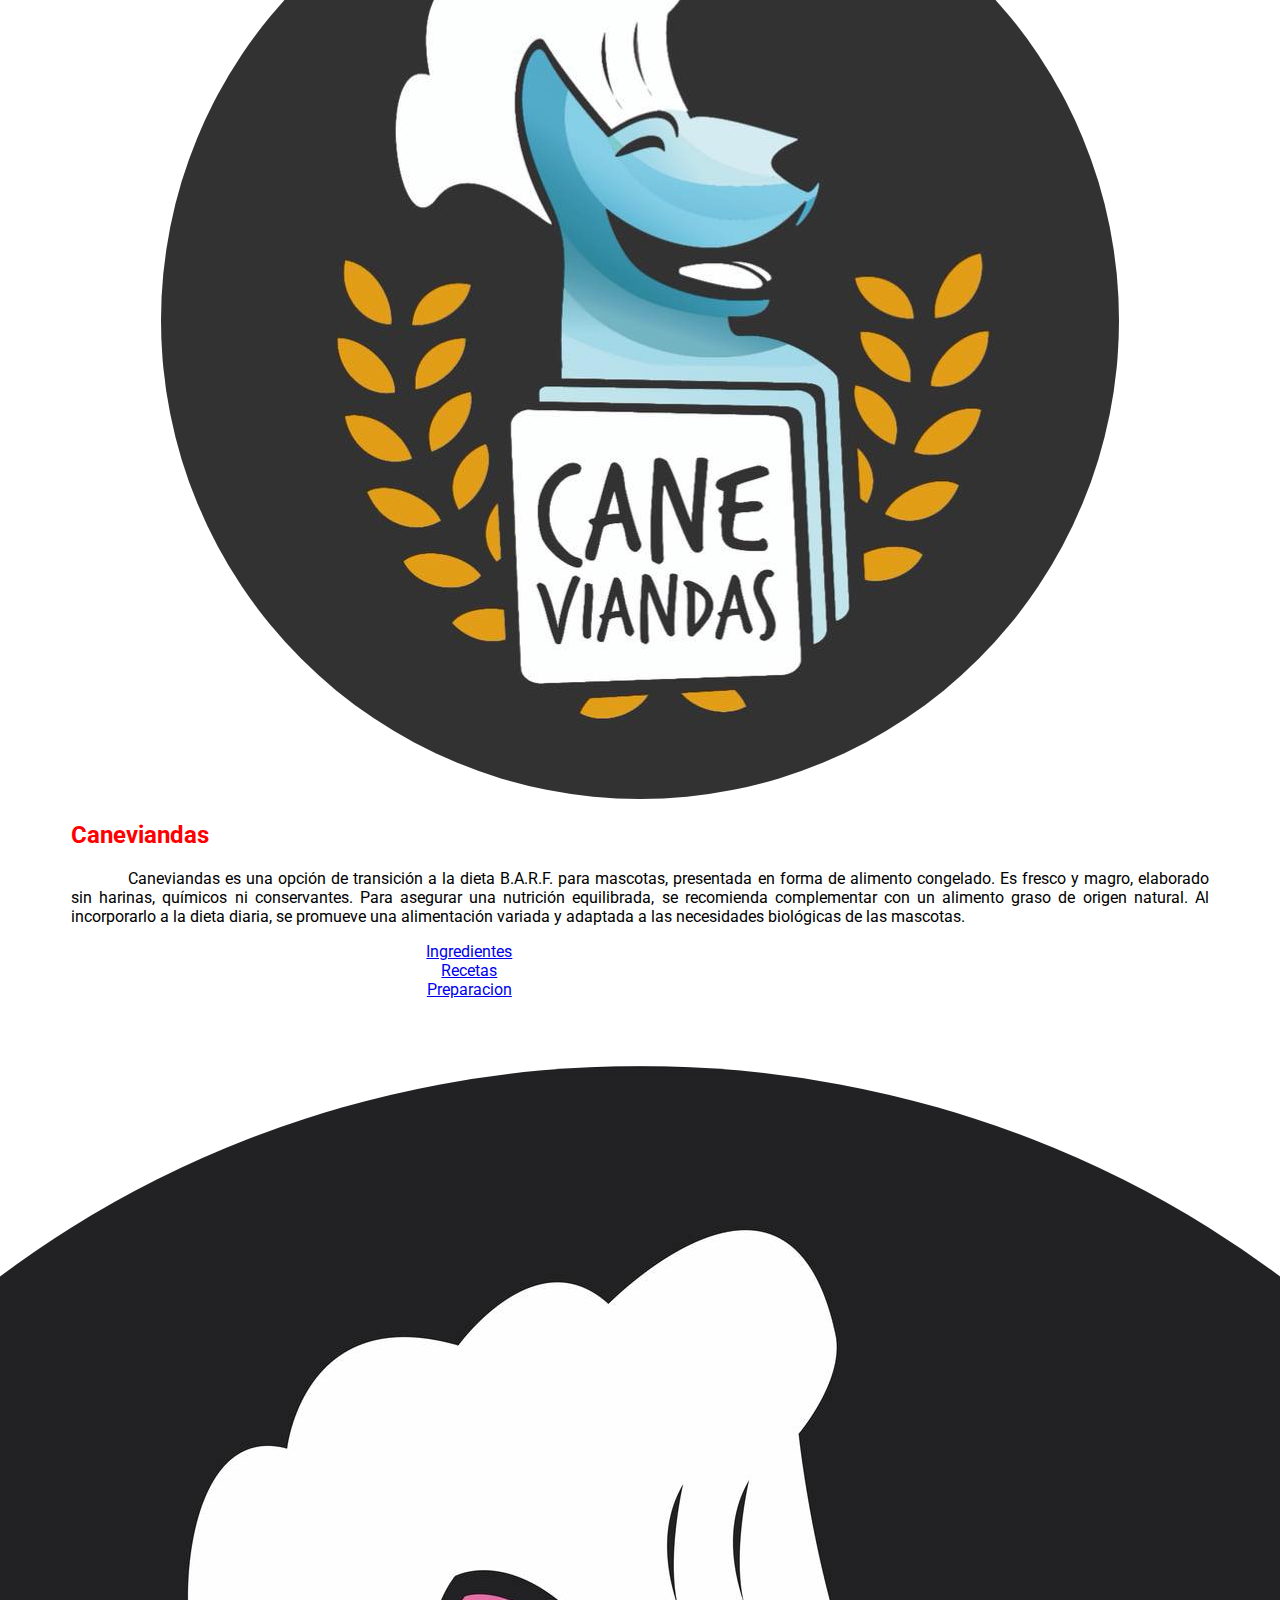
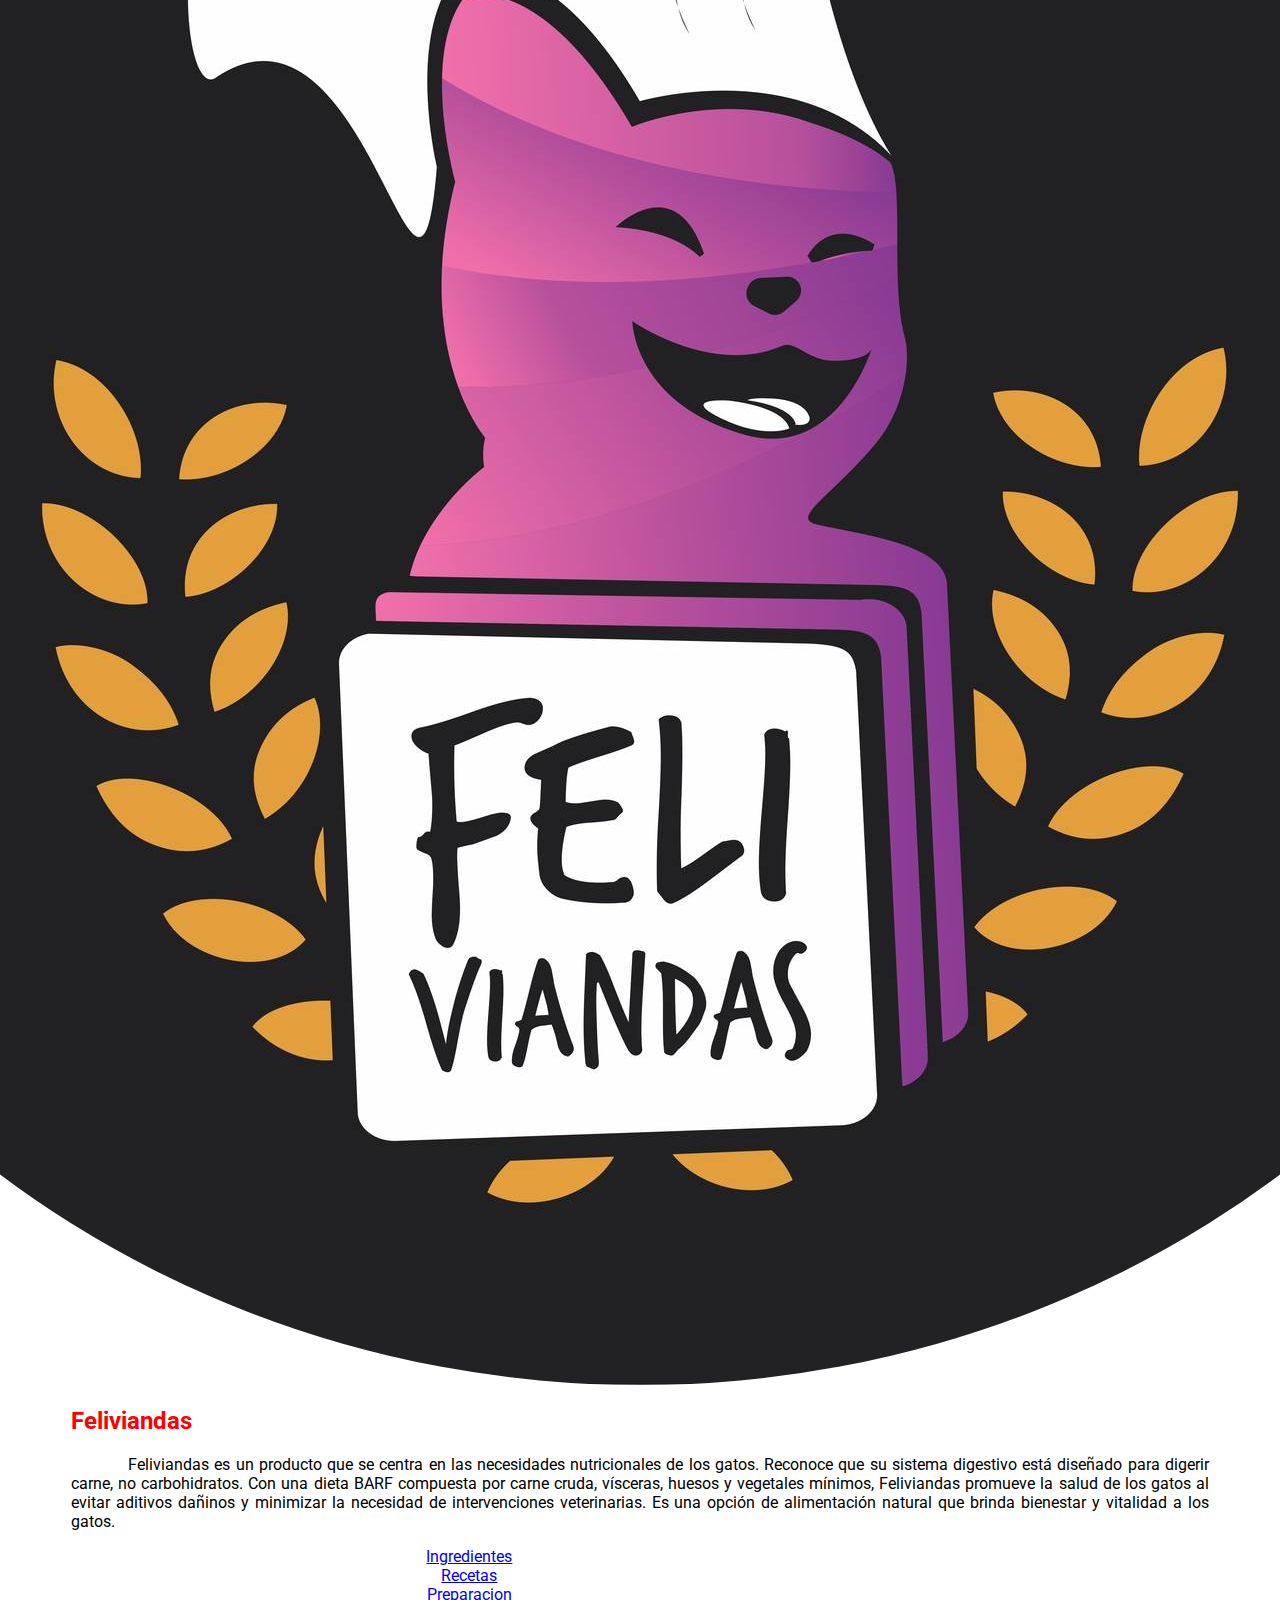
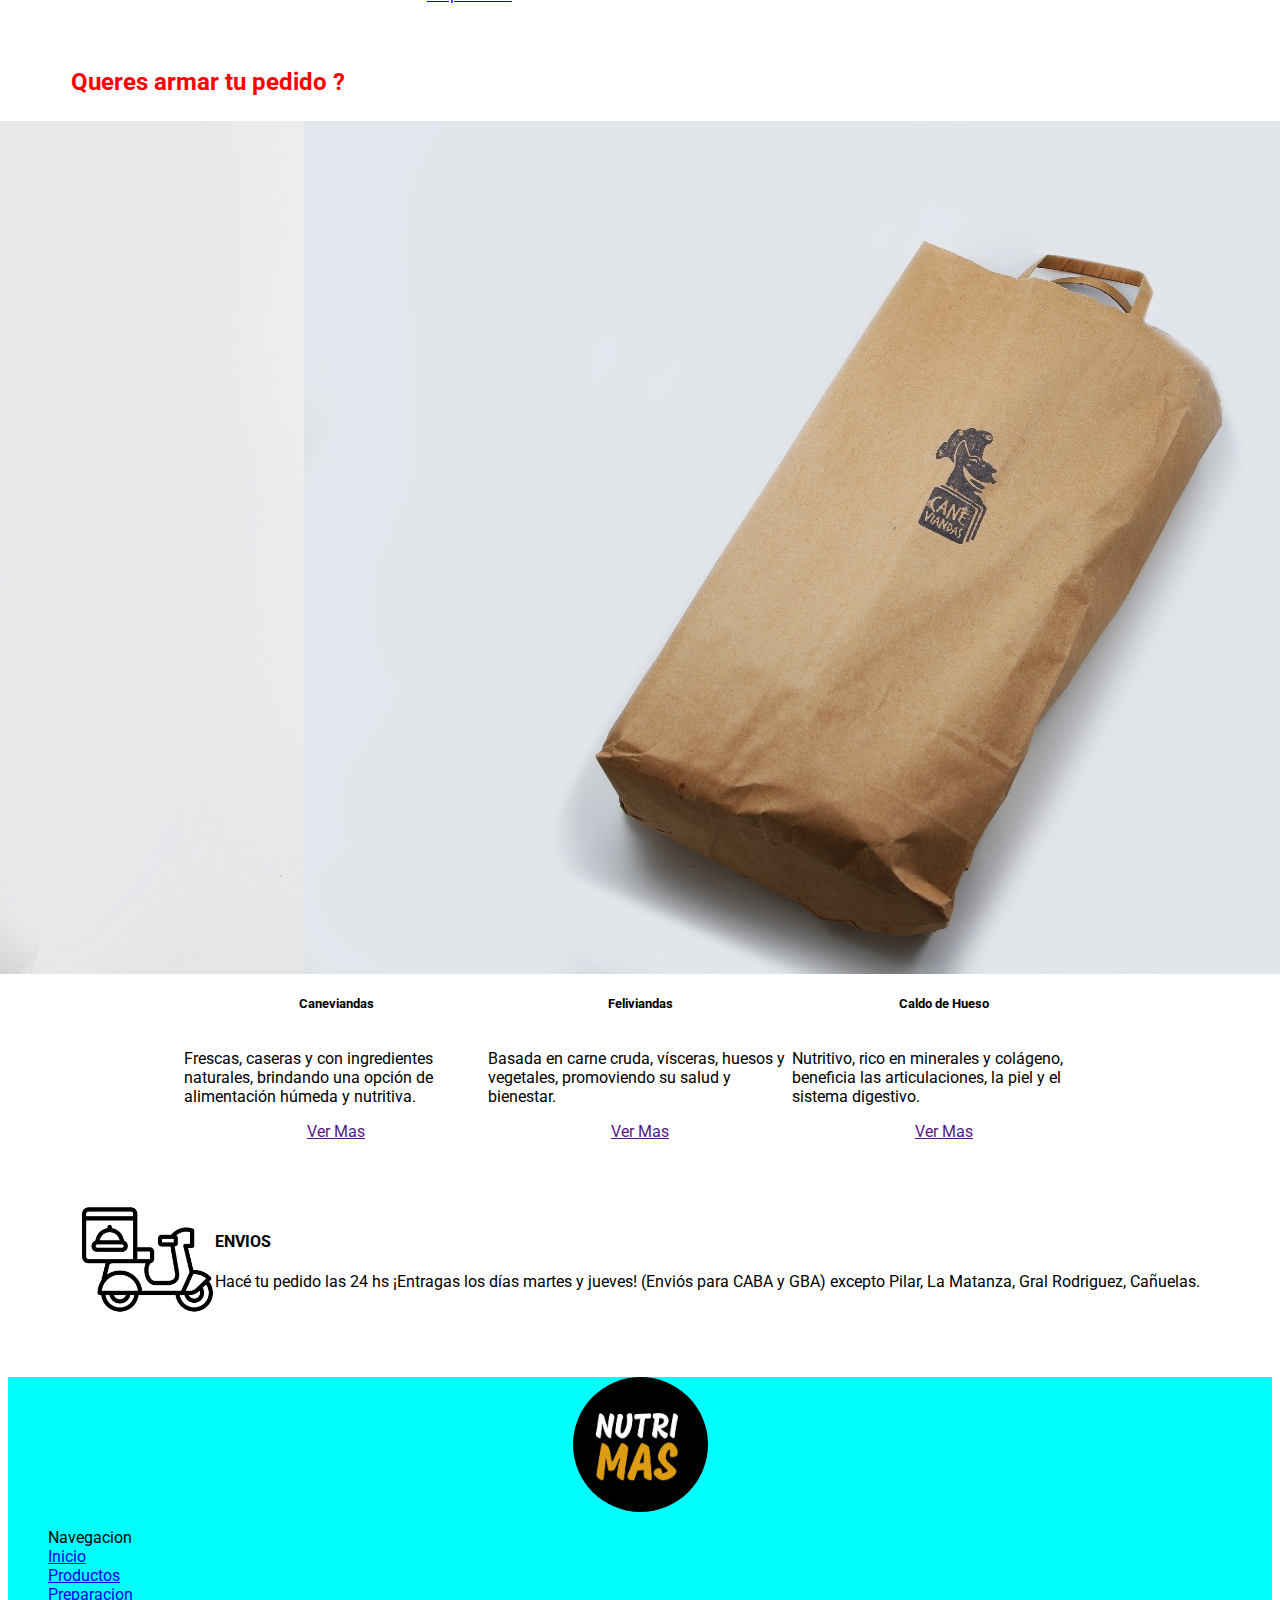
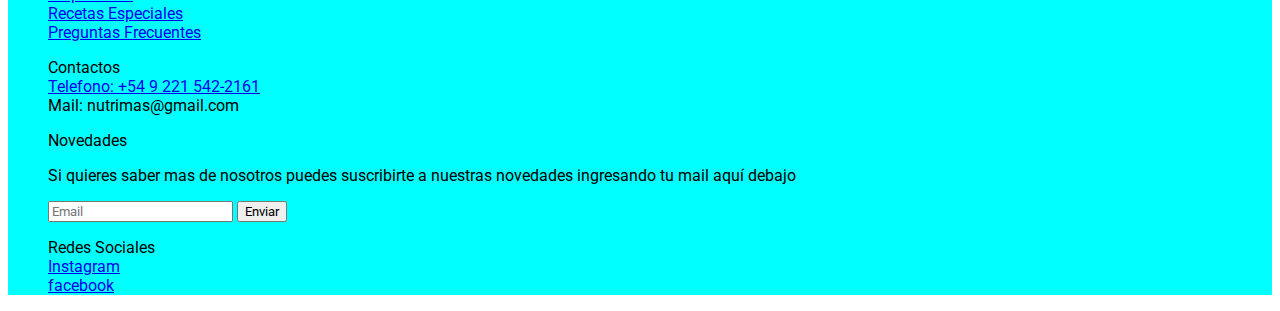
==== commit 042cdc1a: "responsive y scss" ====
--- a/index.html
+++ b/index.html
@@ -5,12 +5,16 @@
     <meta http-equiv="X-UA-Compatible" content="IE=edge">
     <meta name="viewport" content="width=device-width, initial-scale=1.0">
     <title>Nutrimas</title>
+    <!-- meta description -->
+    <meta name="description" content="NUTRIMAS: Viandas barf y transición barf naturales para mascotas. Alimentación húmeda y nutritiva. Atención personalizada y apoyo a emprendedores locales.">
+    <!-- keywords -->
+    <meta name="keywords" content="NUTRIMAS, viandas barf, transición barf, mascotas, alimentación húmeda, alimentación nutritiva, atención personalizada">
     <!-- Linkeamos Bootstrap -->
     <link href="https://cdn.jsdelivr.net/npm/bootstrap@5.3.0-alpha3/dist/css/bootstrap.min.css" rel="stylesheet" integrity="sha384-KK94CHFLLe+nY2dmCWGMq91rCGa5gtU4mk92HdvYe+M/SXH301p5ILy+dN9+nJOZ" crossorigin="anonymous">
     <!-- Linkeamos favicon -->
     <link rel="shortcut icon" href="./media/logo_nutrimas.png" type="image/x-icon">
     <!-- linkeamos nuestro css -->
-    <link rel="stylesheet" href="style.css">
+    <link rel="stylesheet" href="./css/styles.css">
 </head>
 
 <body>
@@ -76,11 +80,11 @@
                   </div>
                 </div>
                 <button class="carousel-control-prev" type="button" data-bs-target="#carouselExampleAutoplaying" data-bs-slide="prev">
-                    <span class="carousel-control-prev-icon" aria-hidden="true"></span>
+                    <span class="carousel-control-prev-icon icono" aria-hidden="true"></span>
                      <span class="visually-hidden">Previous</span>
                 </button>
                 <button class="carousel-control-next" type="button" data-bs-target="#carouselExampleAutoplaying" data-bs-slide="next">
-                    <span class="carousel-control-next-icon" aria-hidden="true"></span>
+                    <span class="carousel-control-next-icon icono" aria-hidden="true"></span>
                     <span class="visually-hidden">Next</span>
                 </button>
             </div>            
@@ -117,13 +121,13 @@
                             <div class="container et_productos__link">
                                 <div class="row">    
                                     <div class="col-sm-4">
-                                        <a href="./pages/caneviandas.html">Ingredientes</a>
-                                    </div>
-                                    <div class="col-sm-4">
-                                        <a href="./pages/caneviandas.html">Recetas</a>
-                                    </div>
-                                    <div class="col-sm-4">
-                                        <a href="./pages/caneviandas.html">Preparacion</a>
+                                        <a href="./pages/caneviandas.html#ingredientes--caneviandas">Ingredientes</a>
+                                    </div>
+                                    <div class="col-sm-4">
+                                        <a href="./pages/caneviandas.html#recetas--caneviandas">Recetas</a>
+                                    </div>
+                                    <div class="col-sm-4">
+                                        <a href="./pages/caneviandas.html#preparacion--caneviandas">Preparacion</a>
                                     </div>                                        
                                 </div>
                             </div>
@@ -150,13 +154,13 @@
                             <div class="container et_productos__link">
                                 <div class="row">    
                                     <div class="col-sm-4">
-                                        <a href="./pages/feliviandas.html">Ingredientes</a>
-                                    </div>
-                                    <div class="col-sm-4">
-                                        <a href="./pages/feliviandas.html">Recetas</a>
-                                    </div>
-                                    <div class="col-sm-4">
-                                        <a href="./pages/feliviandas.html">Preparacion</a>
+                                        <a href="./pages/feliviandas.html#ingredientes--feliviandas">Ingredientes</a>
+                                    </div>
+                                    <div class="col-sm-4">
+                                        <a href="./pages/feliviandas.html#recetas--feliviandas">Recetas</a>
+                                    </div>
+                                    <div class="col-sm-4">
+                                        <a href="./pages/feliviandas.html#preparacion--feliviandas">Preparacion</a>
                                     </div>                                        
                                 </div>
                             </div>
--- a/css/styles.css
+++ b/css/styles.css
@@ -0,0 +1,346 @@
+@import url("https://fonts.googleapis.com/css2?family=Roboto&display=swap");
+h2 {
+  color: red;
+} /* agregamos la tipografia */
+* {
+  /* padding: 0;
+  margin: 0; */
+  font-family: "Roboto", sans-serif;
+}
+
+/* fin tipografia */
+/* inicio de nav  */
+header {
+  height: 14vh;
+}
+header ul {
+  padding: 0;
+  list-style: none;
+  display: flex;
+  justify-content: space-around;
+  align-items: center;
+}
+header img {
+  height: 14vh;
+  width: 14vh;
+  border-radius: 100%;
+  align-items: center;
+}
+
+/* fin de nav */
+.icono {
+  background-color: rgba(29, 7, 7, 0.6);
+  padding: 15%;
+  border-radius: 100%;
+  transition: 0.5s;
+}
+.icono:hover {
+  transform: scale(1.2);
+  transition: 0.4s;
+}
+
+/* inicio carrusel */
+/* .carousel-inner {
+    height: 70vh;
+    width: 85%;    
+    margin: auto;
+    } */
+/* fin carrusel */
+/* inicio de quienes somos */
+.somos {
+  padding: 2% 0 2% 0;
+  width: 99%;
+  margin: auto;
+  text-justify: inter-word;
+  text-align: justify;
+}
+.somos p {
+  text-indent: 5%;
+}
+
+/* fin de quienes somos */
+/* inicio de valores */
+.valores {
+  display: flex;
+  justify-content: center;
+  align-items: center;
+  text-align: justify;
+  text-justify: inter-word;
+}
+.valores p {
+  display: flex;
+  margin: auto;
+  width: 90%;
+  text-indent: 5%;
+}
+.valores h2 {
+  margin: auto;
+  width: 90%;
+}
+.valores img {
+  border-radius: 15%;
+  padding: 0 5% 0 5%;
+  rotate: 1.5deg;
+  transition: 1s;
+}
+.valores img:hover {
+  rotate: -1.5deg;
+  transition: 1s;
+}
+
+/* fin de valores */
+/* inicio de integrantes */
+.integrantes {
+  display: flex;
+  justify-content: center;
+  align-items: center;
+}
+.integrantes--titulo {
+  margin: 0;
+  padding: 2% 0 2% 5%;
+  display: flex;
+  justify-content: flex-start;
+  align-items: center;
+}
+.integrantes__card {
+  display: flex;
+  flex-direction: column;
+  justify-content: center;
+  align-items: center;
+}
+.integrantes__card__text {
+  color: rgba(0, 0, 0, 0);
+  padding: 0% 5% 0% 5%;
+  position: absolute;
+  bottom: 20%;
+  left: 0%;
+  display: flex;
+  text-indent: 20%;
+  text-align: justify;
+  text-justify: inter-word;
+}
+.integrantes__card__text:hover {
+  color: white;
+  background-color: rgba(0, 0, 0, 0.7);
+}
+
+/* fin de integrantes */
+/* inicio productos */
+.et_productos {
+  width: 90%;
+  margin: auto;
+  padding: 5% 0 0 0;
+  align-items: center;
+}
+.et_productos p {
+  text-indent: 5%;
+  text-align: justify;
+}
+.et_productos img {
+  border-color: white;
+  border-style: solid;
+  border-radius: 100%;
+}
+.et_productos__img {
+  display: flex;
+  justify-content: center;
+  align-items: center;
+}
+.et_productos__link {
+  width: 70%;
+  text-align: center;
+}
+
+/* fin de productos */
+/* inicio de ingredientes */
+.row--ingrediente {
+  padding: 1%;
+}
+
+.ingrediente {
+  display: flex;
+  justify-content: center;
+  align-items: center;
+  padding: 10px;
+  margin-bottom: 0%;
+}
+.ingrediente div {
+  display: flex;
+  justify-content: center;
+  align-items: center;
+}
+.ingrediente div:hover {
+  background-color: rgba(0, 0, 0, 0.4);
+}
+.ingrediente h5 {
+  background-color: rgba(0, 0, 0, 0.4);
+  padding: 1%;
+  border-radius: 10%;
+}
+
+@media (max-width: 768px) {
+  .ingrediente h5 {
+    font-size: medium;
+  }
+}
+@media (max-width: 410px) {
+  .ingrediente h5 {
+    font-size: x-small;
+  }
+}
+/* fin de ingredientes */
+/* inicio de receta */
+.receta {
+  display: flex;
+  justify-content: center;
+  align-items: center;
+  padding: 10px;
+  margin-bottom: 0%;
+}
+.receta div {
+  display: flex;
+  justify-content: center;
+  align-items: start;
+}
+.receta h5 {
+  background-color: rgba(0, 0, 0, 0.4);
+  padding: 1%;
+  border-radius: 10%;
+}
+
+/* fin de receta */
+/* inicio de preparacion */
+.preparacion--titulo, .receta--titulo, .ingrediente--titulo {
+  margin: 0;
+  padding: 2% 0 2% 5%;
+  display: flex;
+  justify-content: flex-start;
+  align-items: center;
+}
+
+/* fin de preparacion */
+/* inicio de pedido*/
+.pedido {
+  display: flex;
+  justify-content: center;
+  align-items: center;
+}
+.pedido--titulo {
+  margin: 0;
+  padding: 5% 0 2% 5%;
+  display: flex;
+  justify-content: flex-start;
+  align-items: center;
+}
+.pedido div {
+  display: flex;
+  flex-direction: column;
+  justify-content: center;
+  align-items: center;
+}
+
+/* fin de pedido */
+/* inicio de ubicacion */
+.ubicacion {
+  display: flex;
+  justify-content: center;
+  align-items: center;
+  height: 60vh;
+}
+.ubicacion iframe {
+  border-radius: 20px 0px 0px 0px;
+  height: 100%;
+}
+.ubicacion__map, .ubicacion__contacto {
+  padding: 0%;
+  height: 100%;
+}
+.ubicacion article {
+  height: 100%;
+  padding-left: 5%;
+  border-radius: 0px 0px 20px 0px;
+  background-color: aqua;
+  display: flex;
+  flex-direction: column;
+  justify-content: center;
+}
+.ubicacion li {
+  list-style: none;
+}
+
+@media (max-width: 767px) {
+  .ubicacion {
+    height: 75vh;
+  }
+  .ubicacion__map {
+    height: 60%;
+  }
+  .ubicacion__contacto {
+    height: 40%;
+  }
+}
+/* fin de ubicacion */
+/* inicio formulario */
+.mensaje {
+  display: flex;
+  justify-content: center;
+  align-items: center;
+}
+
+.formulario {
+  display: flex;
+  flex-direction: column;
+  align-items: flex-start;
+  width: 100%;
+}
+.formulario label {
+  width: 100%;
+  display: flex;
+  flex-direction: column;
+}
+.formulario textarea {
+  width: 100%;
+}
+
+/* fin formulario */
+/* inicio de envios */
+.envios {
+  padding: 2% 0 2% 0;
+  display: flex;
+  align-items: center;
+  justify-content: center;
+}
+.envios__img {
+  padding: 2% 0 2% 0;
+  display: flex;
+  align-items: center;
+  justify-content: center;
+}
+.envios img {
+  height: 15vh;
+  width: 15vh;
+}
+
+/* fin de envios */
+/* inicio foter */
+.fondo {
+  background-color: aqua;
+  list-style: none;
+}
+.fondo img {
+  height: 15vh;
+  width: 15vh;
+  border-radius: 100%;
+}
+.fondo li {
+  list-style: none;
+}
+.fondo__img {
+  display: flex;
+  justify-content: center;
+  align-items: center;
+}
+
+/* fin footer */
+
+/*# sourceMappingURL=styles.css.map */
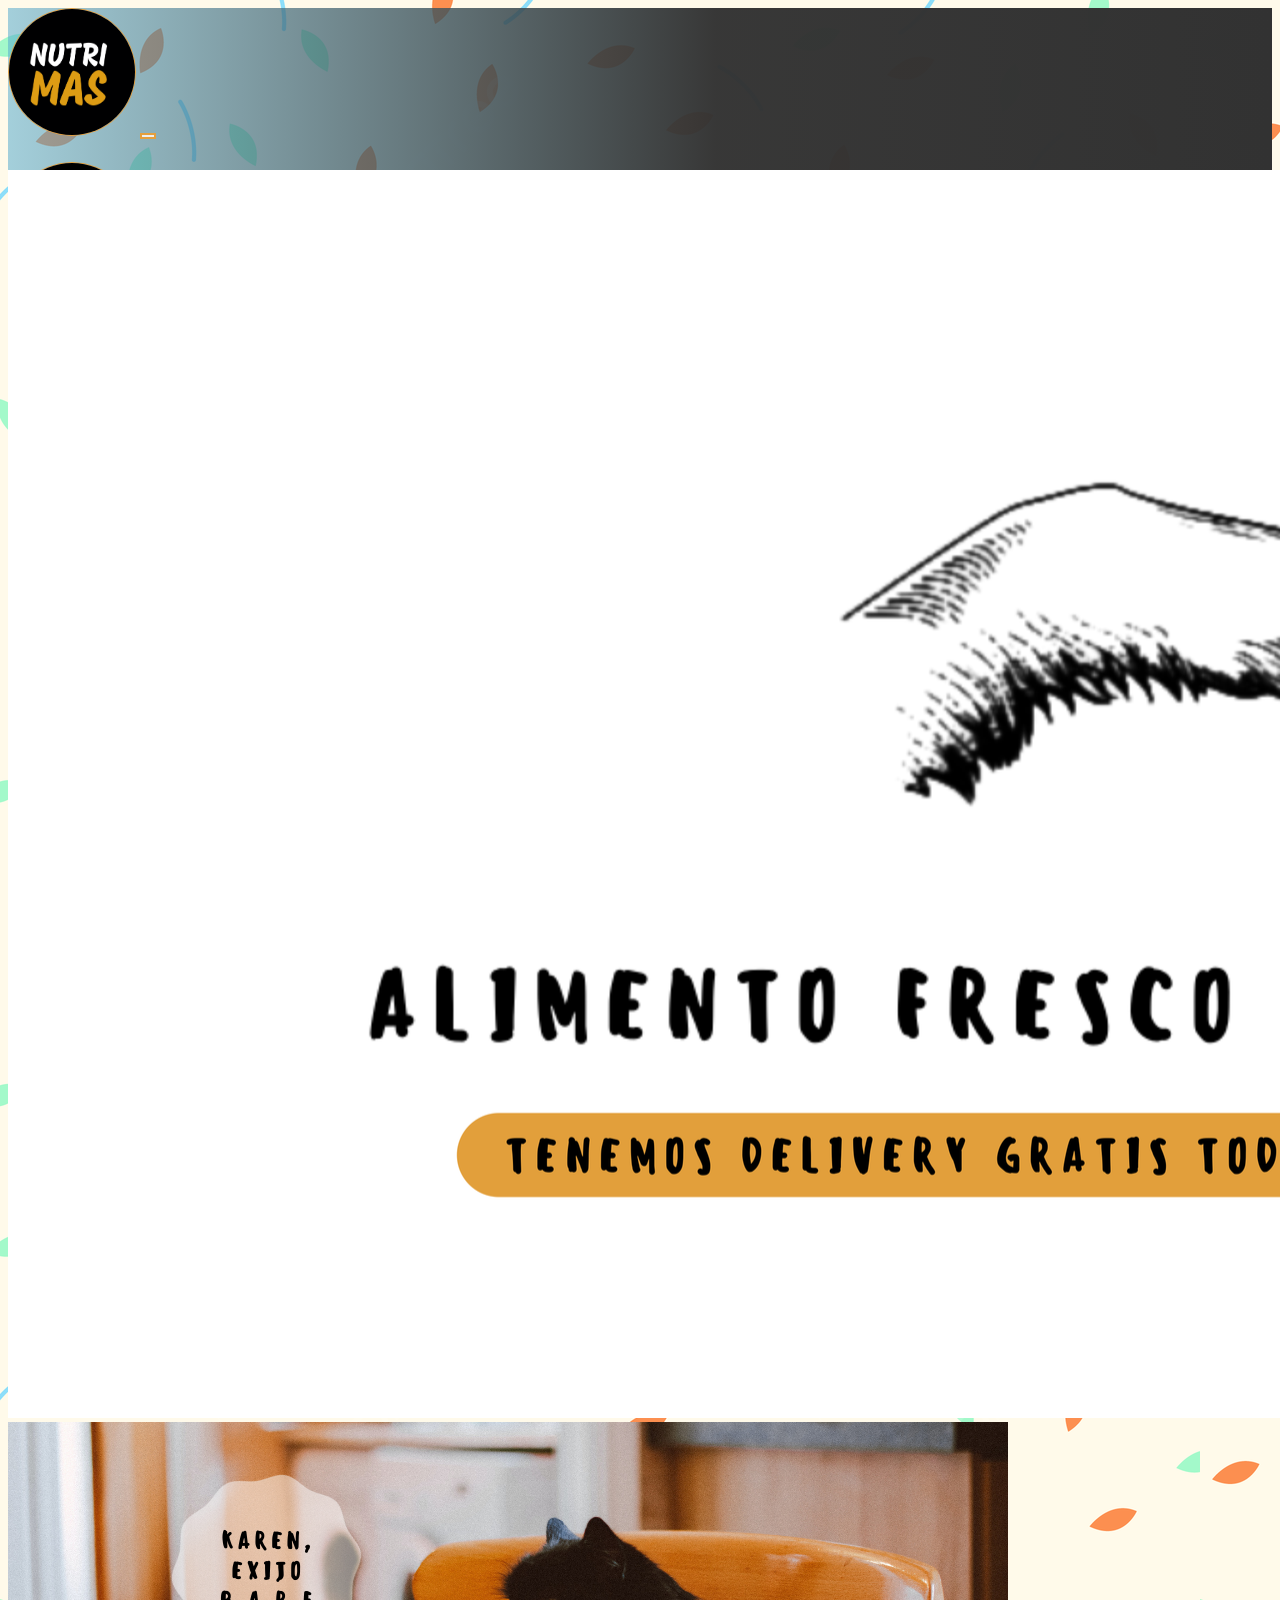
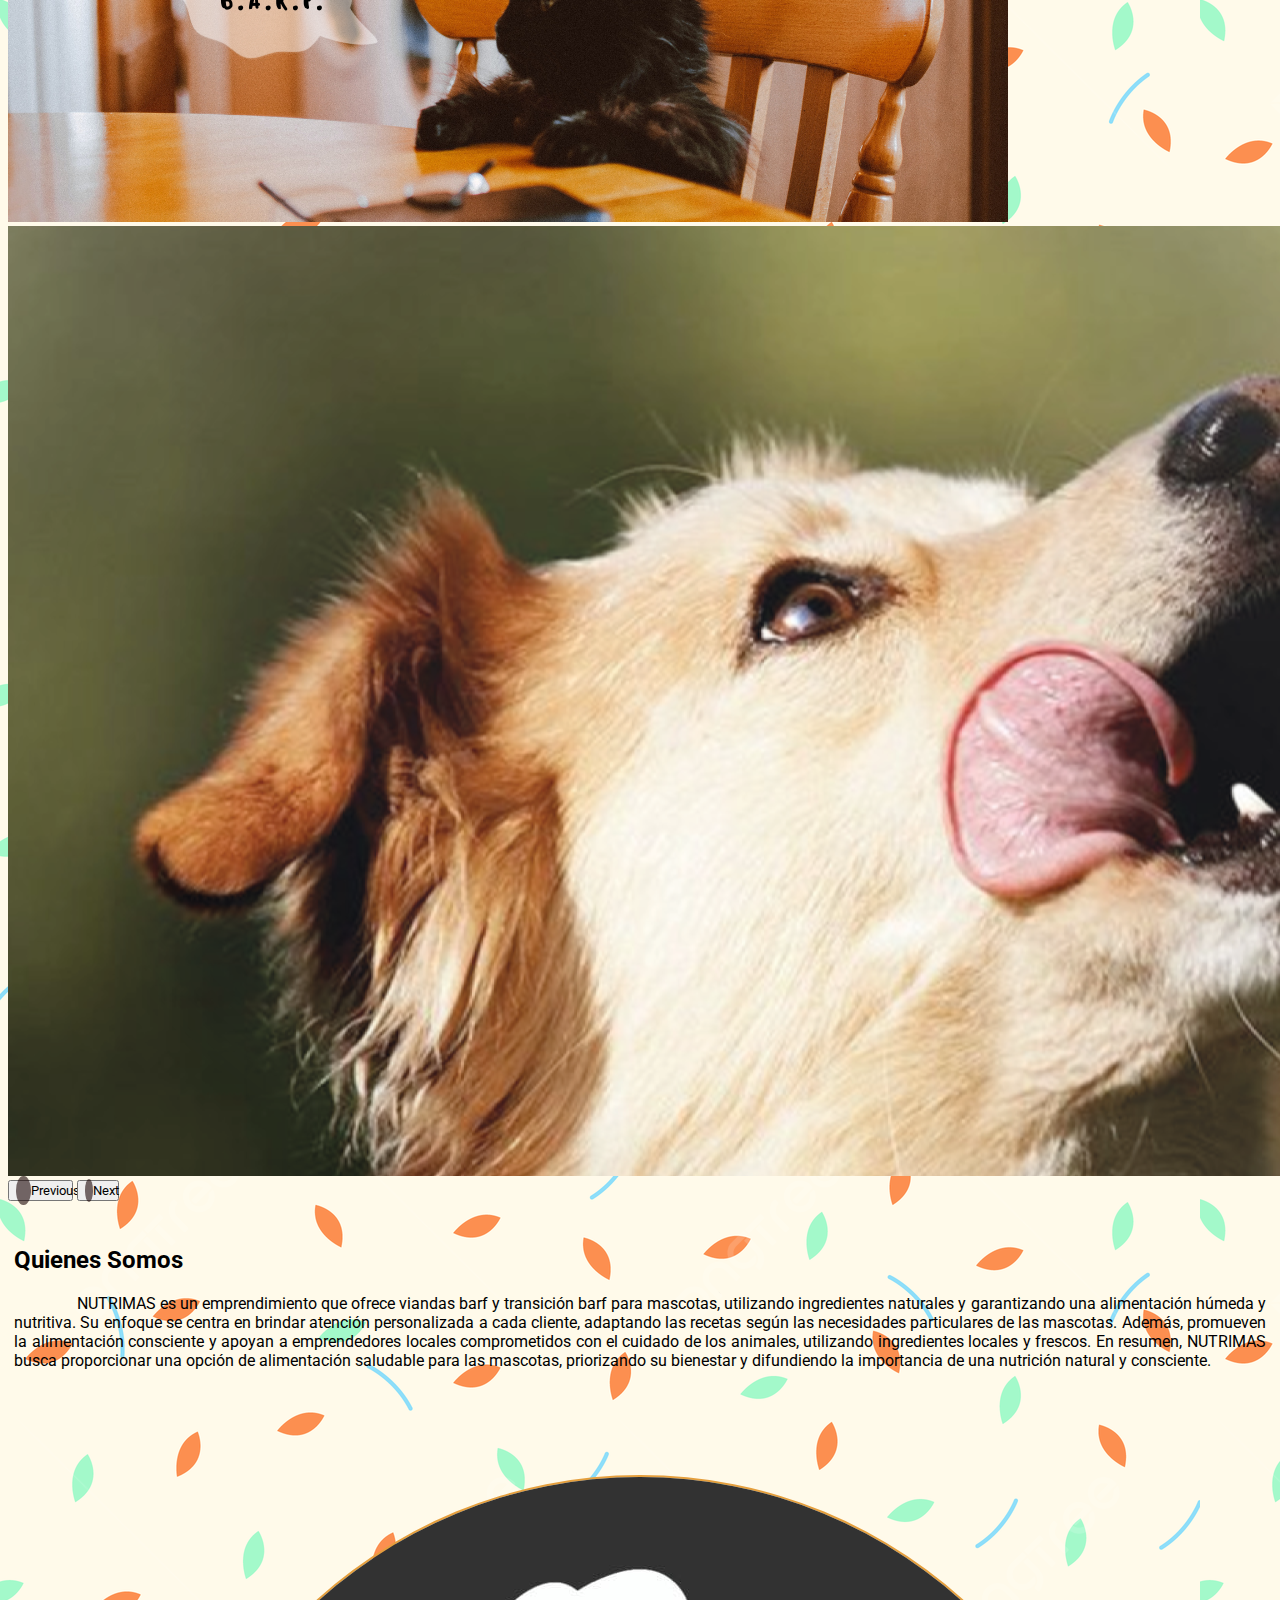
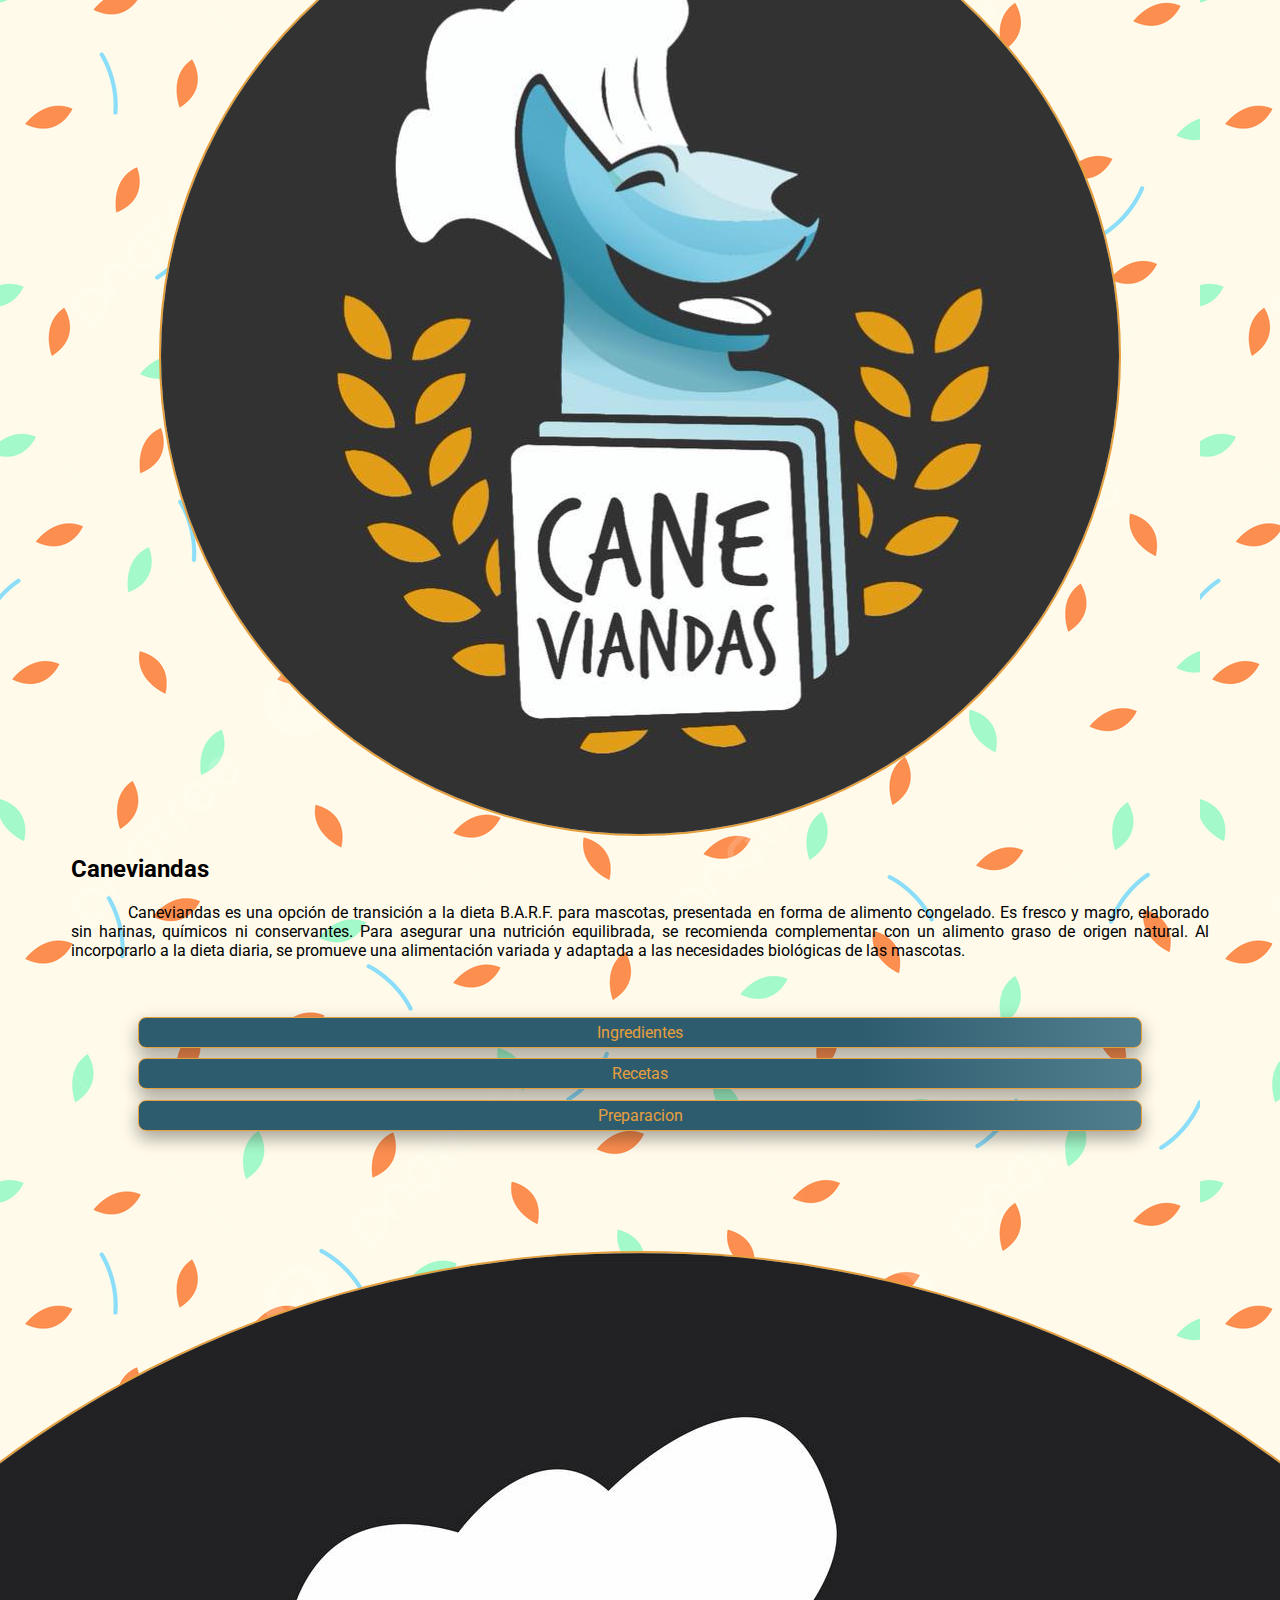
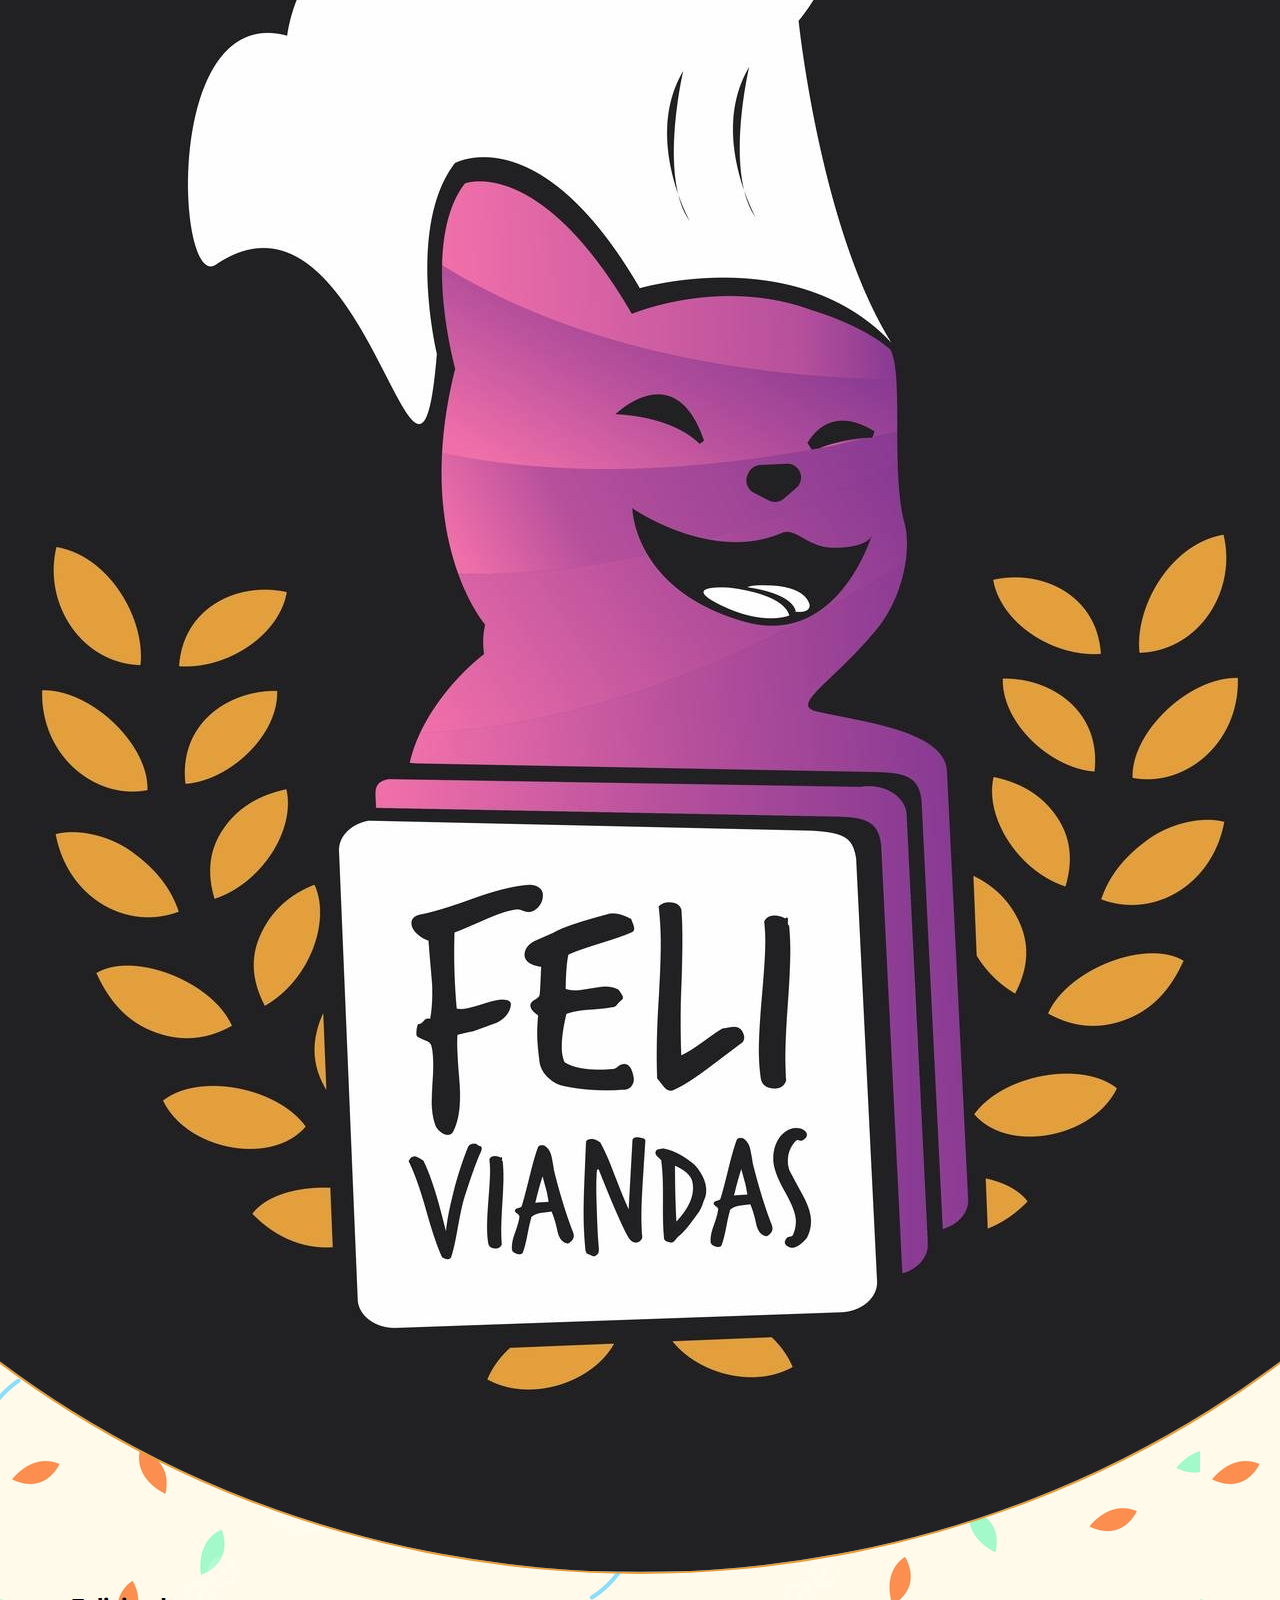
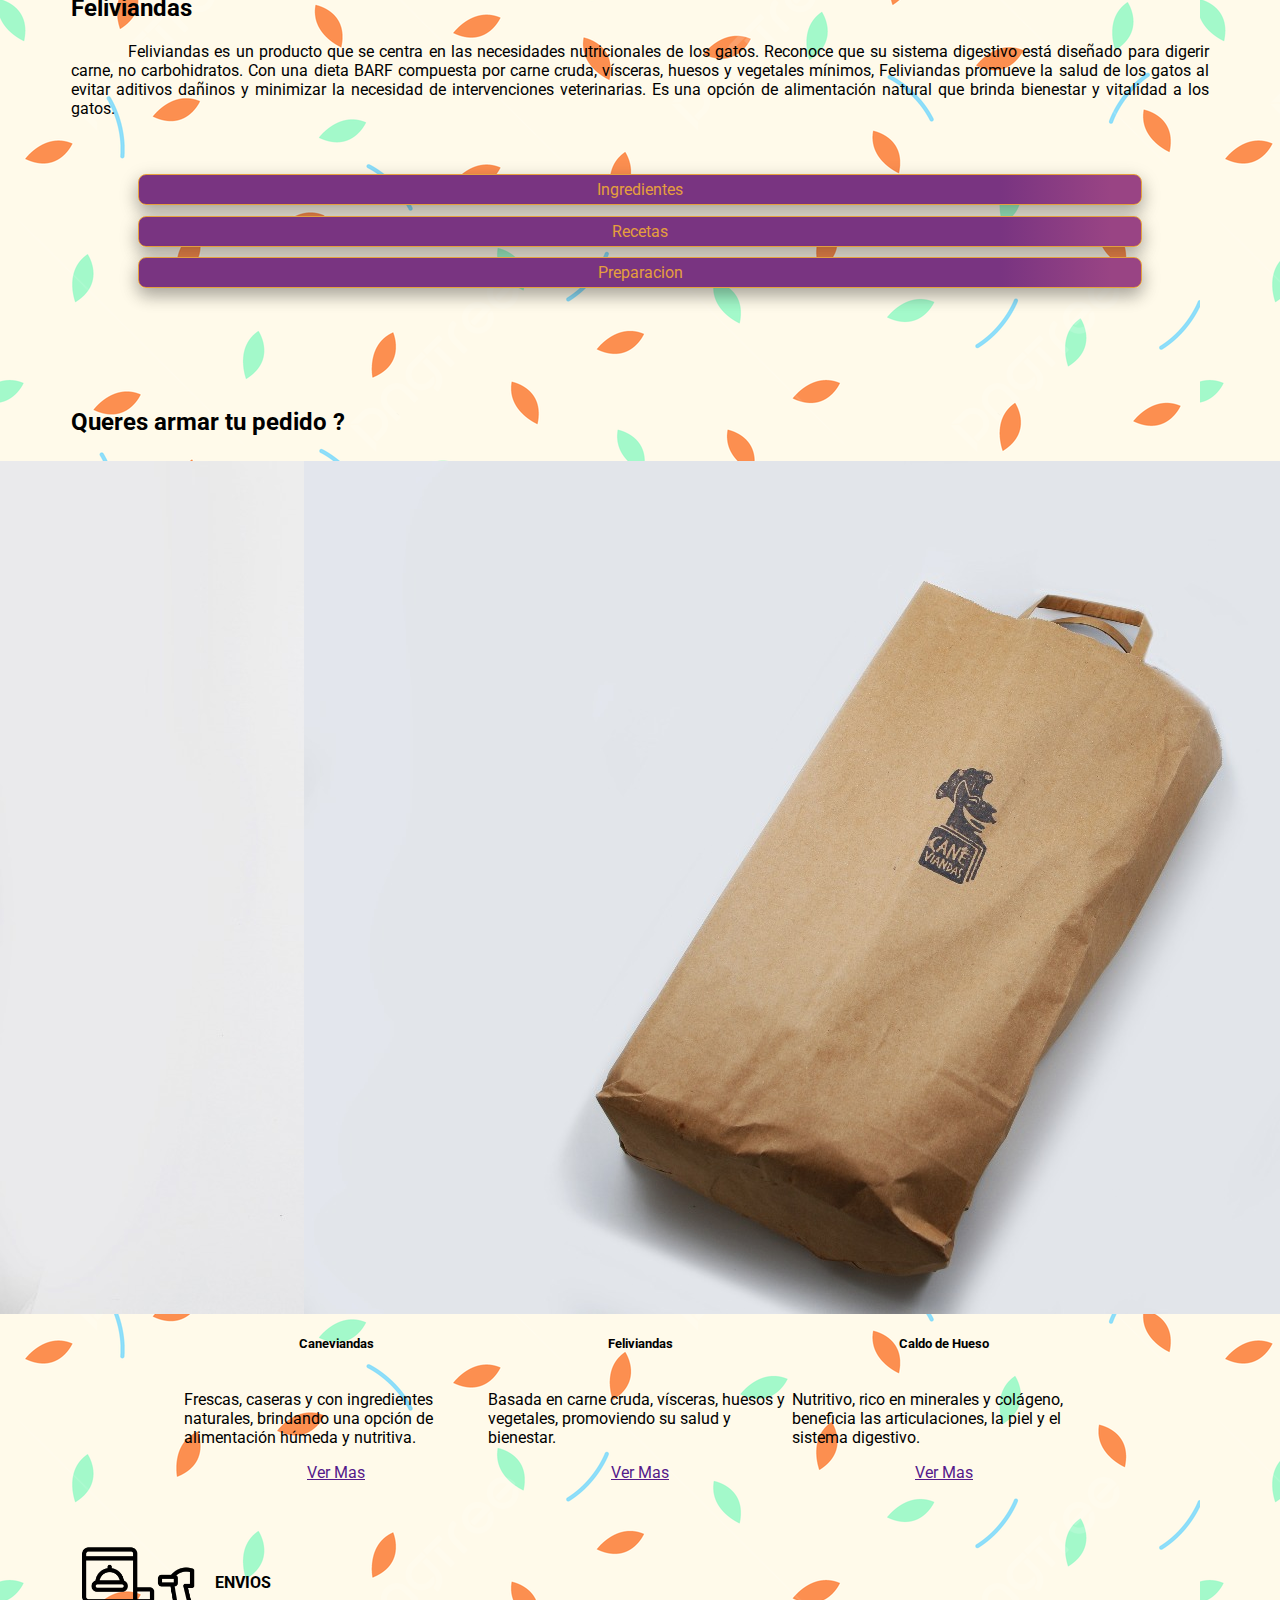
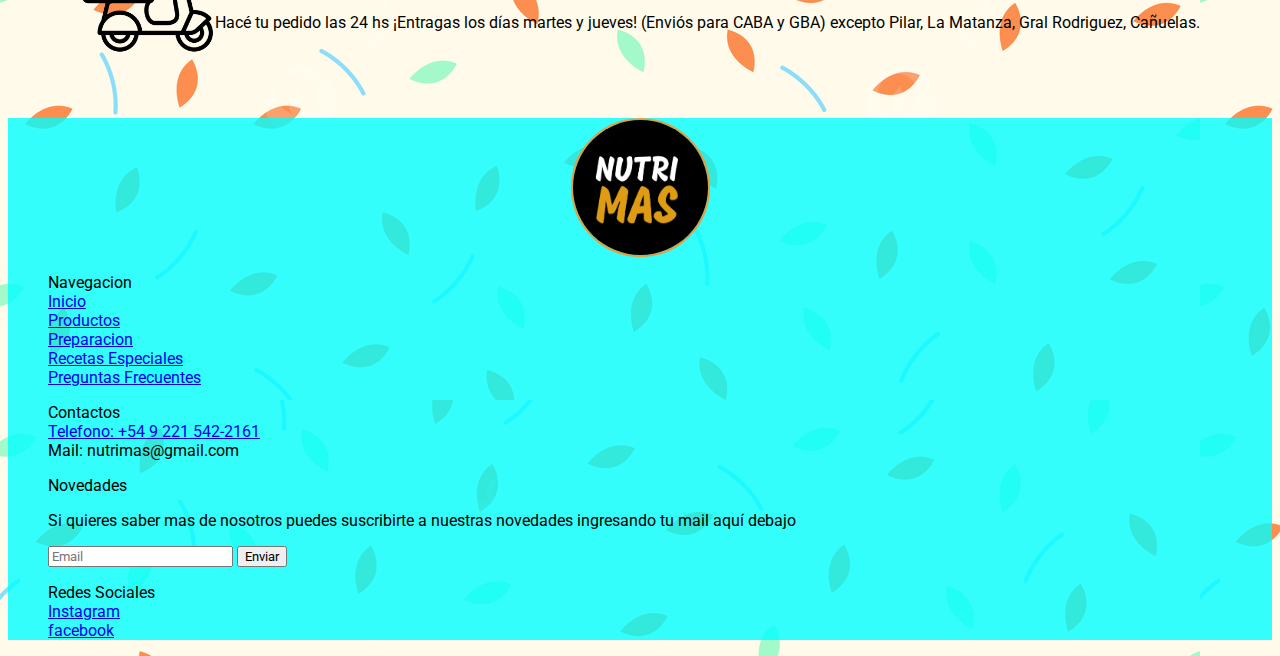
==== commit caa7e486: "PreEntrega3-Fernandez_Castillo_Nicolas" ====
--- a/index.html
+++ b/index.html
@@ -12,7 +12,7 @@
     <!-- Linkeamos Bootstrap -->
     <link href="https://cdn.jsdelivr.net/npm/bootstrap@5.3.0-alpha3/dist/css/bootstrap.min.css" rel="stylesheet" integrity="sha384-KK94CHFLLe+nY2dmCWGMq91rCGa5gtU4mk92HdvYe+M/SXH301p5ILy+dN9+nJOZ" crossorigin="anonymous">
     <!-- Linkeamos favicon -->
-    <link rel="shortcut icon" href="./media/logo_nutrimas.png" type="image/x-icon">
+    <link rel="shortcut icon" href="./media/Logos/logo_nutrimas.png" type="image/x-icon">
     <!-- linkeamos nuestro css -->
     <link rel="stylesheet" href="./css/styles.css">
 </head>
@@ -21,9 +21,9 @@
     <!-- inicio navbar -->
     <header>
         <!-- inicio de nav -->          
-        <nav class="navbar navbar-expand-lg bg-body-tertiary fixed-top">
-            <div class="container-fluid">
-                <a class="navbar-brand" href="#"><img src="./media/logo_nutrimas.png" alt="logo_nutrimas"></a>
+        <nav class="navbar navbar-expand-lg fixed-top">
+            <div class="container-fluid">
+                <a class="navbar-brand" href="#"><img src="./media/Logos/logo_nutrimas.png" alt="logo_nutrimas"></a>
                 <button class="navbar-toggler" type="button" data-bs-toggle="offcanvas" data-bs-target="#offcanvasNavbar" aria-controls="offcanvasNavbar" aria-label="Toggle navigation">
                     <span class="navbar-toggler-icon"></span>
                 </button>
@@ -35,7 +35,7 @@
                     <div class="offcanvas-body">
                         <ul class="navbar-nav justify-content-end flex-grow-1 pe-3">
                             <li class="nav-item">
-                                <a class="nav-link active" aria-current="page" href="./index.html">Inicio</a>
+                                <a class="nav-link" aria-current="page" href="./index.html">Inicio</a>
                             </li>
                             <li class="nav-item">
                                 <a class="nav-link" href="./pages/nosotros.html">Nosotros</a>
@@ -44,12 +44,12 @@
                                 <a class="nav-link dropdown-toggle" href="#" role="button" data-bs-toggle="dropdown" aria-expanded="false">Productos
                                 </a>
                                 <ul class="dropdown-menu">
-                                  <li><a class="dropdown-item" href="./pages/caneviandas.html"><img src="./media/foto_caneviandas.jpg" alt="Foto Caneviandas">Caneviandas</a></li>
-                                  <li><a class="dropdown-item" href="./pages/feliviandas.html"><img src="./media/foto_feliviandas.jpg" alt="Foto Feliviandas">Feliviandas</a></li>
+                                  <li><a class="dropdown-item" href="./pages/caneviandas.html"><img src="./media/Logos/foto_caneviandas.jpg" alt="Foto Caneviandas">Caneviandas</a></li>
+                                  <li><a class="dropdown-item" href="./pages/feliviandas.html"><img src="./media/Logos/foto_feliviandas.jpg" alt="Foto Feliviandas">Feliviandas</a></li>
                                 </ul>
                             </li>
                             <li class="nav-item">
-                                <a class="nav-link disabled" href="./pages/arma_tu_pedido.html">Arma tu Pedido</a>
+                                <a class="nav-link" href="./pages/arma_tu_pedido.html">Arma tu Pedido</a>
                             </li>
                             <li class="nav-item">
                                 <a class="nav-link" href="./pages/contacto.html">Contacto</a>
@@ -70,13 +70,13 @@
             <div id="carouselExampleAutoplaying" class="carousel slide" data-bs-ride="carousel">
                 <div class="carousel-inner">
                   <div class="carousel-item active">
-                    <img class="d-block w-100" src="./media/foto_01.png" alt="First slide">
+                    <img class="d-block w-100" src="./media/Carrusel/foto_01.png" alt="First slide">
                   </div>
                   <div class="carousel-item">
-                    <img class="d-block w-100" src="./media/exijo_barf.png" alt="Second slide">
+                    <img class="d-block w-100" src="./media/Carrusel/exijo_barf.png" alt="Second slide">
                   </div>
                   <div class="carousel-item">
-                    <img class="d-block w-100" src="./media/imagenes-facebook-portada.png" alt="Third slide">
+                    <img class="d-block w-100" src="./media/Carrusel/imagenes-facebook-portada.png" alt="Third slide">
                   </div>
                 </div>
                 <button class="carousel-control-prev" type="button" data-bs-target="#carouselExampleAutoplaying" data-bs-slide="prev">
@@ -111,7 +111,7 @@
             <div class="container-fluid">
                 <div class="row et_productos">
                     <div class="col-3 col-md-3 et_productos__img">
-                        <img src="./media/foto_caneviandas.jpg" class="img-fluid" alt="Foto Caneviandas">
+                        <img src="./media/Logos/foto_caneviandas.jpg" class="img-fluid" alt="Foto Caneviandas">
                         <!-- inicio de article -->
                     </div>
                     <div class="col-md-9">
@@ -120,13 +120,13 @@
                             <p>Caneviandas es una opción de transición a la dieta B.A.R.F. para mascotas, presentada en forma de alimento congelado. Es fresco y magro, elaborado sin harinas, químicos ni conservantes. Para asegurar una nutrición equilibrada, se recomienda complementar con un alimento graso de origen natural. Al incorporarlo a la dieta diaria, se promueve una alimentación variada y adaptada a las necesidades biológicas de las mascotas.</p>
                             <div class="container et_productos__link">
                                 <div class="row">    
-                                    <div class="col-sm-4">
+                                    <div class="col-6 col-sm-3 btncane">
                                         <a href="./pages/caneviandas.html#ingredientes--caneviandas">Ingredientes</a>
                                     </div>
-                                    <div class="col-sm-4">
+                                    <div class="col-6 col-sm-3 btncane">
                                         <a href="./pages/caneviandas.html#recetas--caneviandas">Recetas</a>
                                     </div>
-                                    <div class="col-sm-4">
+                                    <div class="col-6 col-sm-3 btncane">
                                         <a href="./pages/caneviandas.html#preparacion--caneviandas">Preparacion</a>
                                     </div>                                        
                                 </div>
@@ -144,7 +144,7 @@
             <div class="container-fluid">
                 <div class="row et_productos">
                     <div class="col-3 col-md-3 et_productos__img">
-                        <img src="./media/foto_feliviandas.jpg" class="img-fluid" alt="Foto Feliviandas">
+                        <img src="./media/Logos/foto_feliviandas.jpg" class="img-fluid" alt="Foto Feliviandas">
                         <!-- inicio de article -->
                     </div>
                     <div class="col-md-9">
@@ -153,13 +153,13 @@
                             <p>Feliviandas es un producto que se centra en las necesidades nutricionales de los gatos. Reconoce que su sistema digestivo está diseñado para digerir carne, no carbohidratos. Con una dieta BARF compuesta por carne cruda, vísceras, huesos y vegetales mínimos, Feliviandas promueve la salud de los gatos al evitar aditivos dañinos y minimizar la necesidad de intervenciones veterinarias. Es una opción de alimentación natural que brinda bienestar y vitalidad a los gatos.</p>
                             <div class="container et_productos__link">
                                 <div class="row">    
-                                    <div class="col-sm-4">
+                                    <div class="col-6 col-sm-3 btnfeli">
                                         <a href="./pages/feliviandas.html#ingredientes--feliviandas">Ingredientes</a>
                                     </div>
-                                    <div class="col-sm-4">
+                                    <div class="col-6 col-sm-3 btnfeli">
                                         <a href="./pages/feliviandas.html#recetas--feliviandas">Recetas</a>
                                     </div>
-                                    <div class="col-sm-4">
+                                    <div class="col-6 col-sm-3 btnfeli">
                                         <a href="./pages/feliviandas.html#preparacion--feliviandas">Preparacion</a>
                                     </div>                                        
                                 </div>
@@ -179,7 +179,7 @@
                 <div class="row row-cols-1 row-cols-md-3 g-4 pedido">
                     <div class="col col-md-6 col-lg-4">
                         <div class="card h-100" style="width: 19rem;">
-                            <img src="./media/IMG-20171204-WA0002.jpg" class="card-img-top" alt="Foto Producto">  
+                            <img src=".//media/Productos/IMG-20171204-WA0002.jpg" class="card-img-top" alt="Foto Producto">  
                             <div class="card-body">          
                                 <h5 class="card-title">Caneviandas</h5>
                                 <p class="card-text">Frescas, caseras y con ingredientes naturales, brindando una opción de alimentación húmeda y nutritiva.</p>
@@ -190,7 +190,7 @@
                 
                     <div class="col col-md-6 col-lg-4">
                         <div class="card h-100" style="width: 19rem;">
-                            <img src="./media/IMG-20171204-WA0004.jpg" class="card-img-top" alt="Foto Producto"> 
+                            <img src="./media/Productos/IMG-20171204-WA0004.jpg" class="card-img-top" alt="Foto Producto"> 
                             <div class="card-body">             
                                 <h5 class="card-title">Feliviandas</h5>
                                 <p class="card-text">Basada en carne cruda, vísceras, huesos y vegetales, promoviendo su salud y bienestar.</p>
@@ -201,7 +201,7 @@
 
                     <div class="col col-md-6 col-lg-4">
                         <div class="card h-100" style="width: 19rem;">
-                            <img src="./media/IMG-20171204-WA0005.jpg" class="card-img-top" alt="Foto Producto">  
+                            <img src="./media/Productos/IMG-20171204-WA0005.jpg" class="card-img-top" alt="Foto Producto">  
                             <div class="card-body">            
                                 <h5 class="card-title">Caldo de Hueso</h5>
                                 <p class="card-text">Nutritivo, rico en minerales y colágeno, beneficia las articulaciones, la piel y el sistema digestivo.</p>
@@ -219,7 +219,7 @@
             <div class="container-fluid">
                 <div class="row envios">
                     <div class="col-sm-3 col-md-2 envios__img">
-                        <img src="./media/entrega-de-comida.png" alt="Camion de envios">
+                        <img src="./media/Logos/entrega-de-comida.png" alt="Camion de envios">
                     </div>
                         <!-- inicio de article -->
                     <div class="col-9 col-sm-8 col-lg-6">
@@ -243,7 +243,7 @@
             <div class="row fondo">
                 <!-- logo -->
                 <div class="col-12 col-md-2 fondo__img">
-                    <img src="./media/logo_nutrimas.png" alt="Logo Nutrimas">
+                    <img src="./media/Logos/logo_nutrimas.png" alt="Logo Nutrimas">
                 </div>
                 <!-- fin logo -->                
                 <div class="col-md-3">                    
--- a/css/styles.css
+++ b/css/styles.css
@@ -1,17 +1,21 @@
 @import url("https://fonts.googleapis.com/css2?family=Roboto&display=swap");
-h2 {
-  color: red;
-} /* agregamos la tipografia */
+body {
+  background-image: url("/media/fondo.jpg");
+}
+
+/* agregamos la tipografia */
 * {
-  /* padding: 0;
-  margin: 0; */
   font-family: "Roboto", sans-serif;
 }
 
 /* fin tipografia */
 /* inicio de nav  */
 header {
-  height: 14vh;
+  height: 18vh;
+}
+header nav {
+  background: rgb(87, 171, 206);
+  background: linear-gradient(90deg, rgba(87, 171, 206, 0.544030112) 0%, rgba(50, 50, 50, 0.9726015406) 56%, rgb(50, 50, 50) 100%);
 }
 header ul {
   padding: 0;
@@ -19,15 +23,29 @@
   display: flex;
   justify-content: space-around;
   align-items: center;
+}
+header .nav-link, header .active {
+  color: #E59F3D;
 }
 header img {
   height: 14vh;
   width: 14vh;
   border-radius: 100%;
   align-items: center;
+  border: #E59F3D solid 1.5px;
+}
+header .navbar-toggler {
+  border: #E59F3D solid 2px;
+}
+header .navbar-toggler-icon {
+  background-image: url("data:image/svg+xml,%3csvg xmlns='http://www.w3.org/2000/svg' width='30' height='30' viewBox='0 0 30 30'%3e%3cpath stroke='rgba(229, 159, 61)' stroke-linecap='round' stroke-miterlimit='10' stroke-width='2' d='M4 7h22M4 15h22M4 23h22'/%3e%3c/svg%3e");
+}
+header .btn-close {
+  background-image: url("data:image/svg+xml,%3csvg xmlns='http://www.w3.org/2000/svg' viewBox='0 0 16 16' fill='%23000'%3e%3cpath stroke='rgba(229, 159, 61)' d='M.293.293a1 1 0 0 1 1.414 0L8 6.586 14.293.293a1 1 0 1 1 1.414 1.414L9.414 8l6.293 6.293a1 1 0 0 1-1.414 1.414L8 9.414l-6.293 6.293a1 1 0 0 1-1.414-1.414L6.586 8 .293 1.707a1 1 0 0 1 0-1.414z'/%3e%3c/svg%3e");
 }
 
 /* fin de nav */
+/* iconos carousel*/
 .icono {
   background-color: rgba(29, 7, 7, 0.6);
   padding: 15%;
@@ -39,13 +57,6 @@
   transition: 0.4s;
 }
 
-/* inicio carrusel */
-/* .carousel-inner {
-    height: 70vh;
-    width: 85%;    
-    margin: auto;
-    } */
-/* fin carrusel */
 /* inicio de quienes somos */
 .somos {
   padding: 2% 0 2% 0;
@@ -137,9 +148,9 @@
   text-align: justify;
 }
 .et_productos img {
-  border-color: white;
   border-style: solid;
   border-radius: 100%;
+  border: #E59F3D solid 2px;
 }
 .et_productos__img {
   display: flex;
@@ -147,11 +158,44 @@
   align-items: center;
 }
 .et_productos__link {
-  width: 70%;
+  width: 100%;
   text-align: center;
 }
-
-/* fin de productos */
+.et_productos__link .row {
+  margin: 5%;
+}
+.et_productos__link .btncane {
+  background: rgb(46, 92, 111);
+  background: linear-gradient(90deg, rgb(46, 92, 111) 72%, rgb(82, 127, 142) 100%);
+  border: #E59F3D solid 1.5px;
+  border-radius: 8px;
+  padding: 5px;
+  margin: 1%;
+  box-shadow: 0 8px 16px 0 rgba(0, 0, 0, 0.2), 0 6px 20px 0 rgba(0, 0, 0, 0.19);
+}
+.et_productos__link .btncane:hover {
+  box-shadow: 0 12px 16px 0 rgba(0, 0, 0, 0.24), 0 17px 50px 0 rgba(0, 0, 0, 0.19);
+}
+.et_productos__link .btncane a {
+  color: #E59F3D;
+  text-decoration: none;
+}
+.et_productos__link .btnfeli {
+  background: rgb(121, 52, 129);
+  background: linear-gradient(90deg, rgb(121, 52, 129) 86%, rgb(153, 68, 132) 97%);
+  border: #E59F3D solid 1.5px;
+  border-radius: 8px;
+  padding: 5px;
+  margin: 1%;
+  box-shadow: 0 8px 16px 0 rgba(0, 0, 0, 0.2), 0 6px 20px 0 rgba(0, 0, 0, 0.19);
+}
+.et_productos__link .btnfeli:hover {
+  box-shadow: 0 12px 16px 0 rgba(0, 0, 0, 0.24), 0 17px 50px 0 rgba(0, 0, 0, 0.19);
+}
+.et_productos__link .btnfeli a {
+  color: #E59F3D;
+  text-decoration: none;
+} /* fin de productos */
 /* inicio de ingredientes */
 .row--ingrediente {
   padding: 1%;
@@ -324,13 +368,14 @@
 /* fin de envios */
 /* inicio foter */
 .fondo {
-  background-color: aqua;
+  background-color: rgba(0, 255, 255, 0.8);
   list-style: none;
 }
 .fondo img {
   height: 15vh;
   width: 15vh;
   border-radius: 100%;
+  border: #E59F3D solid 2px;
 }
 .fondo li {
   list-style: none;
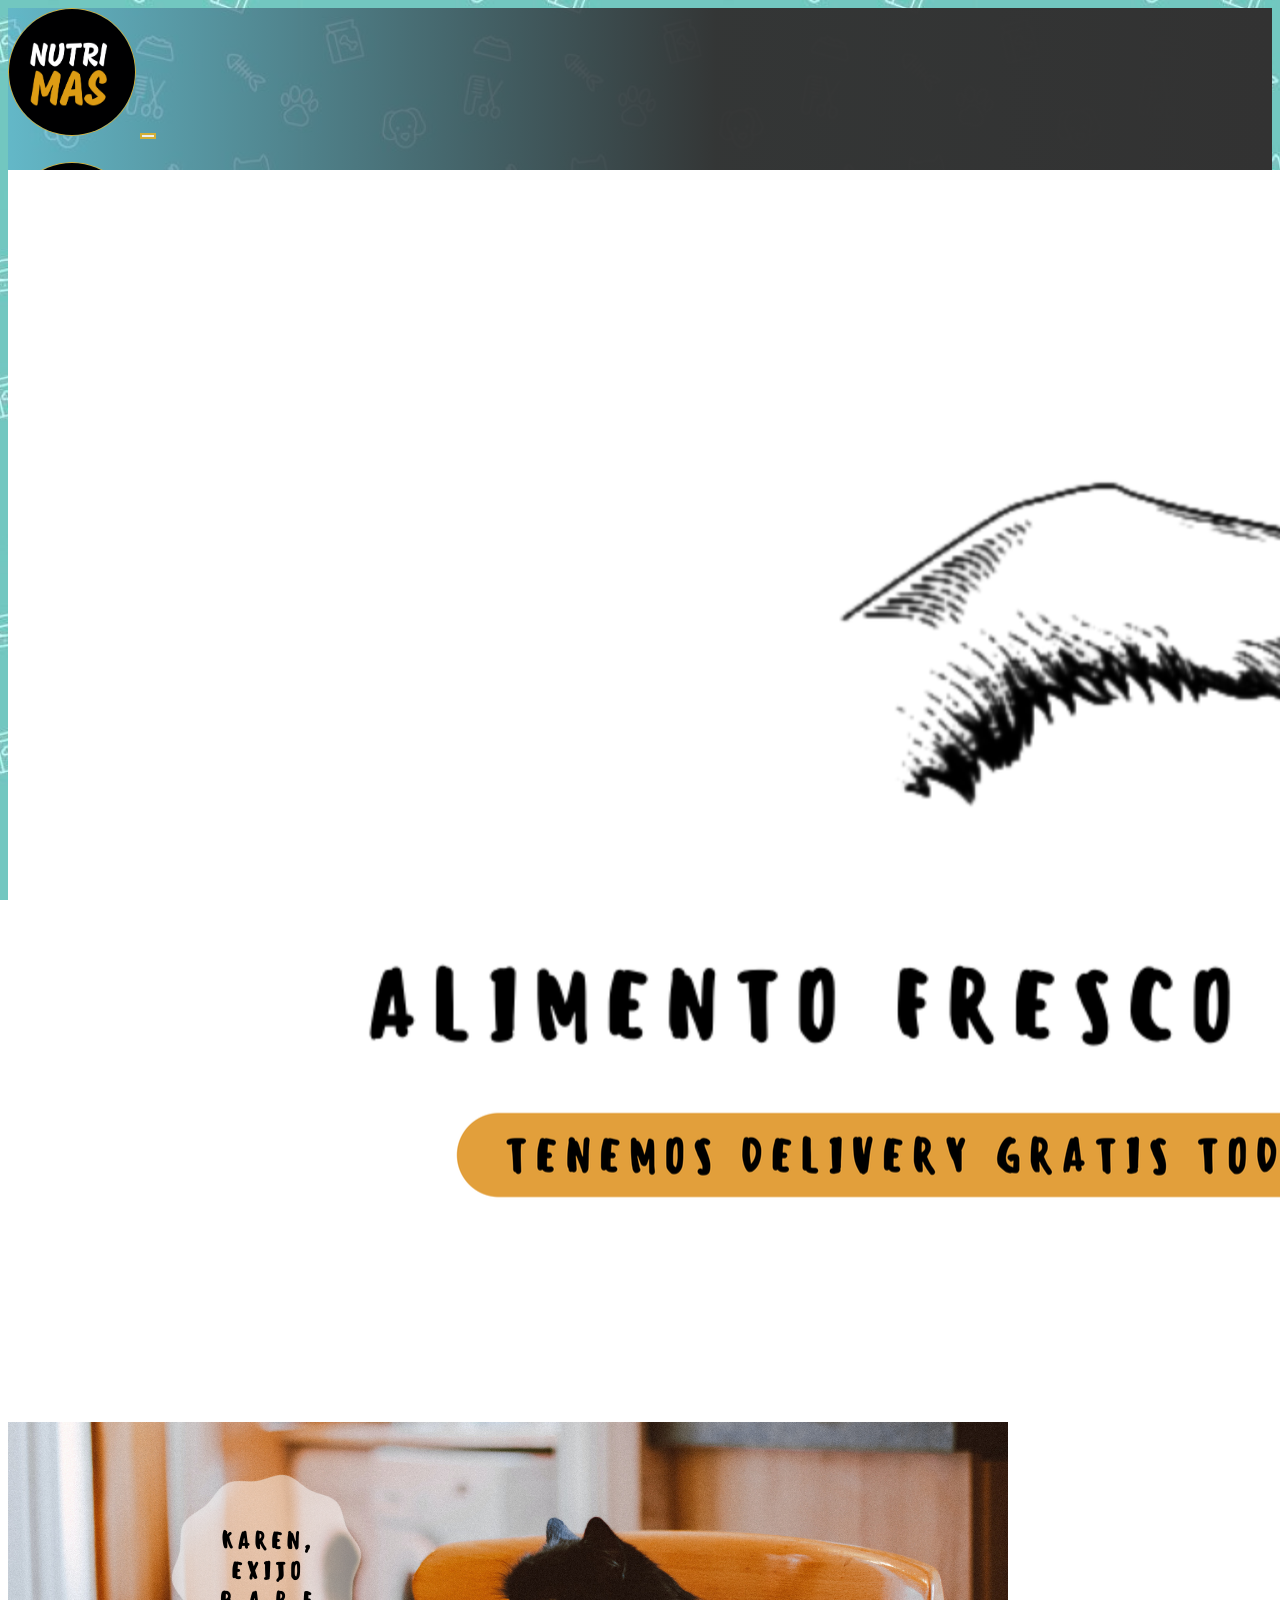
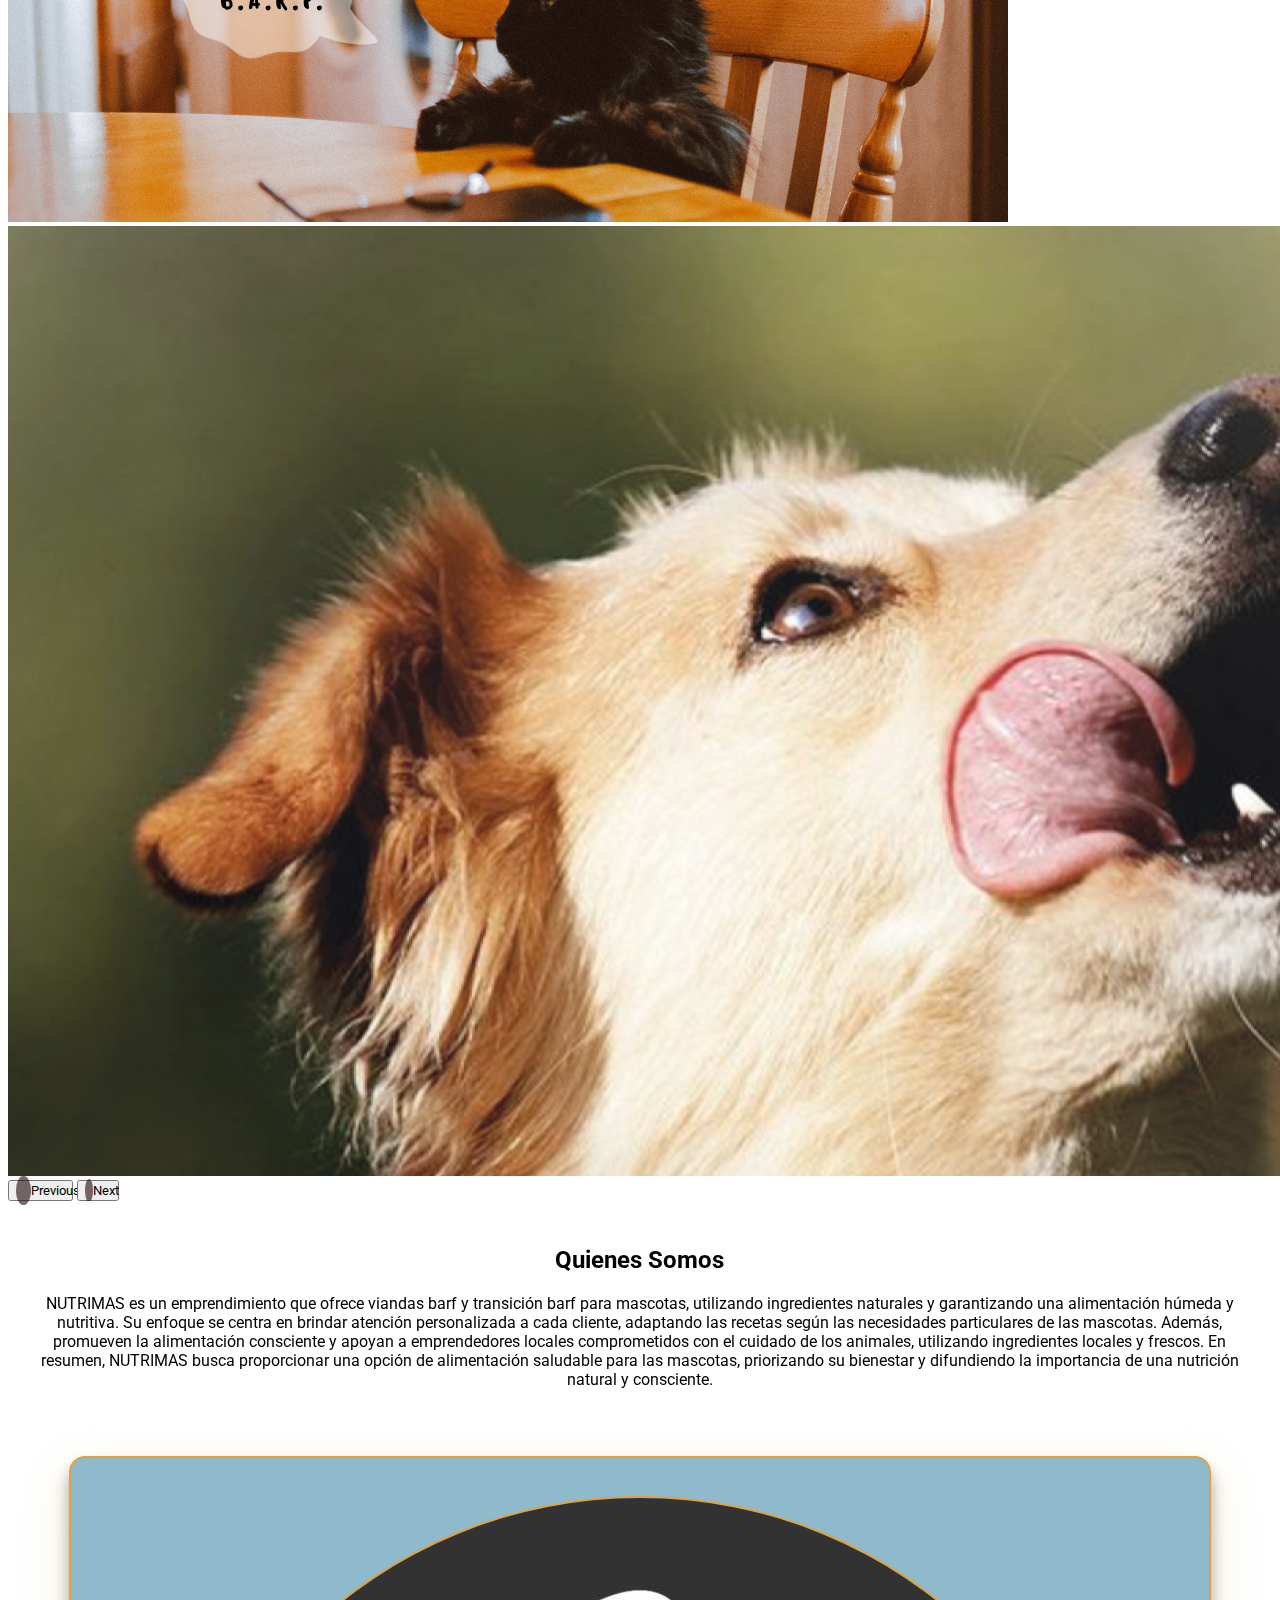
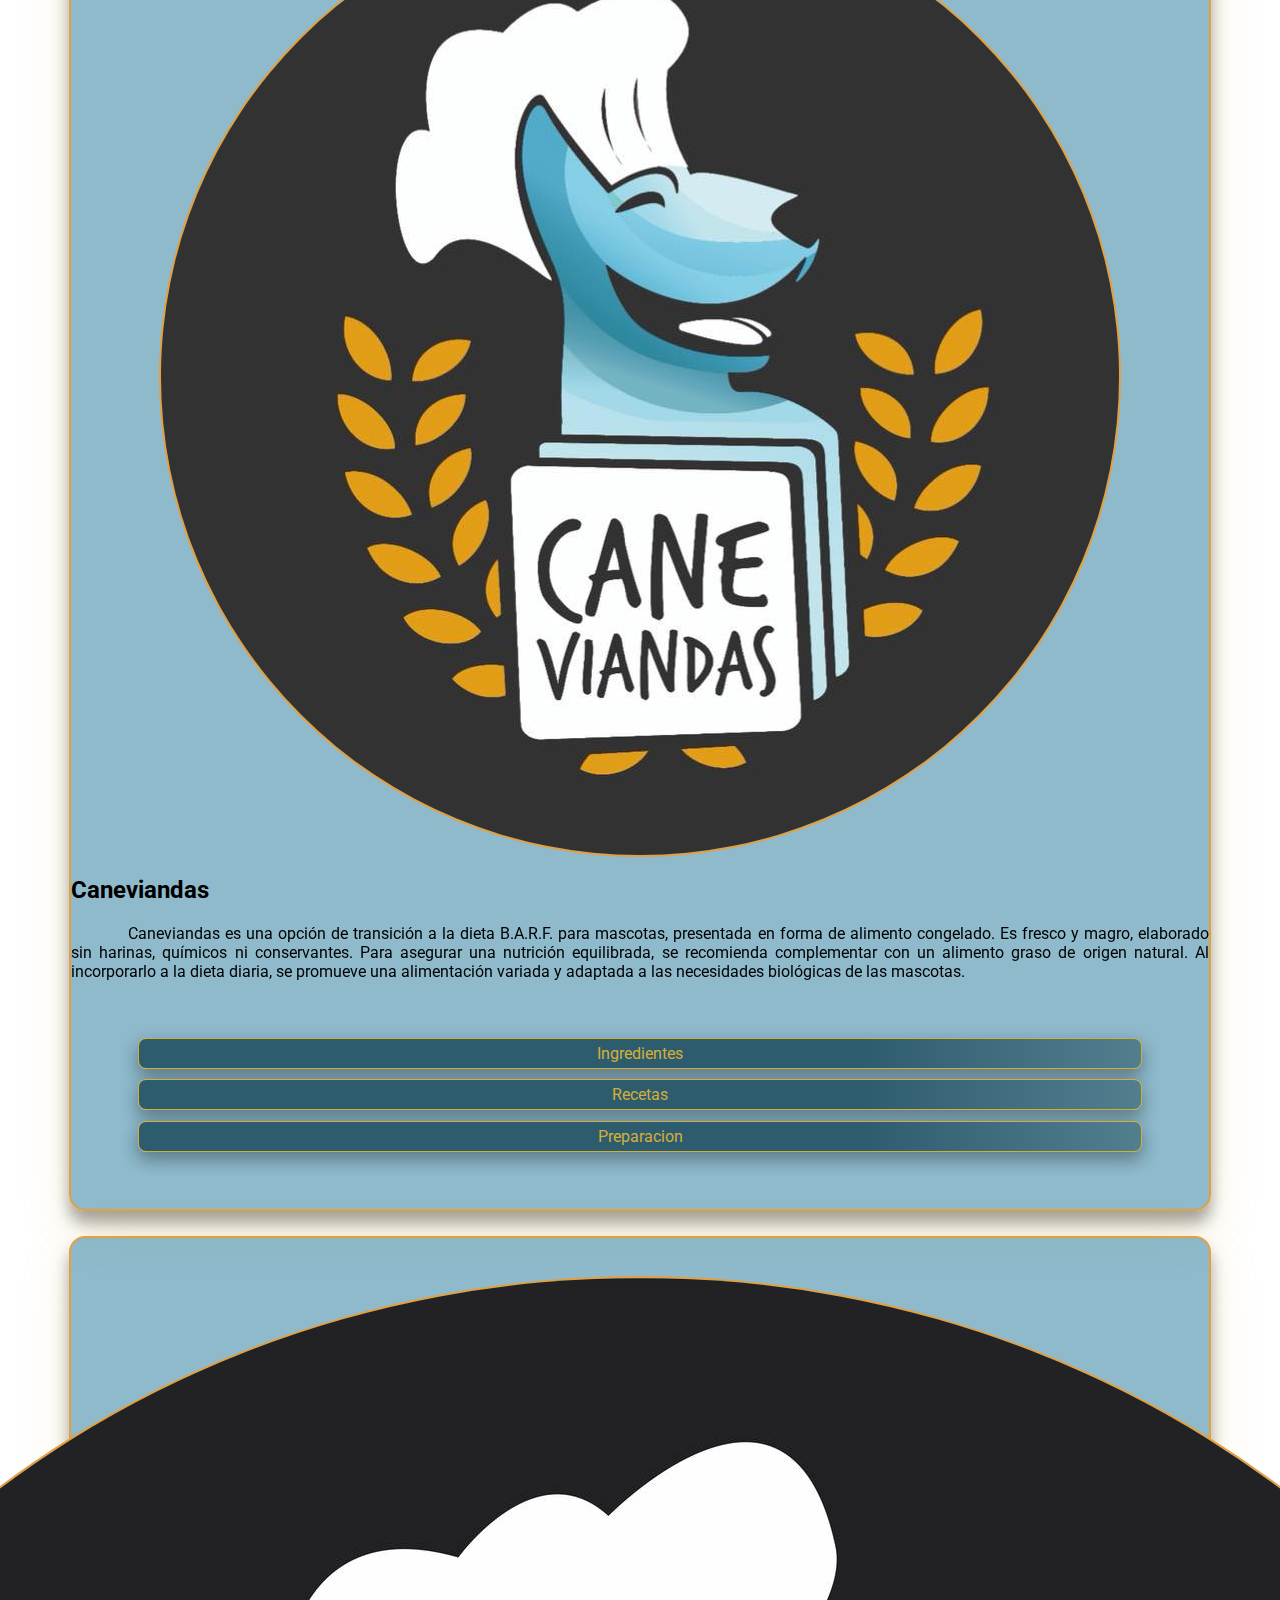
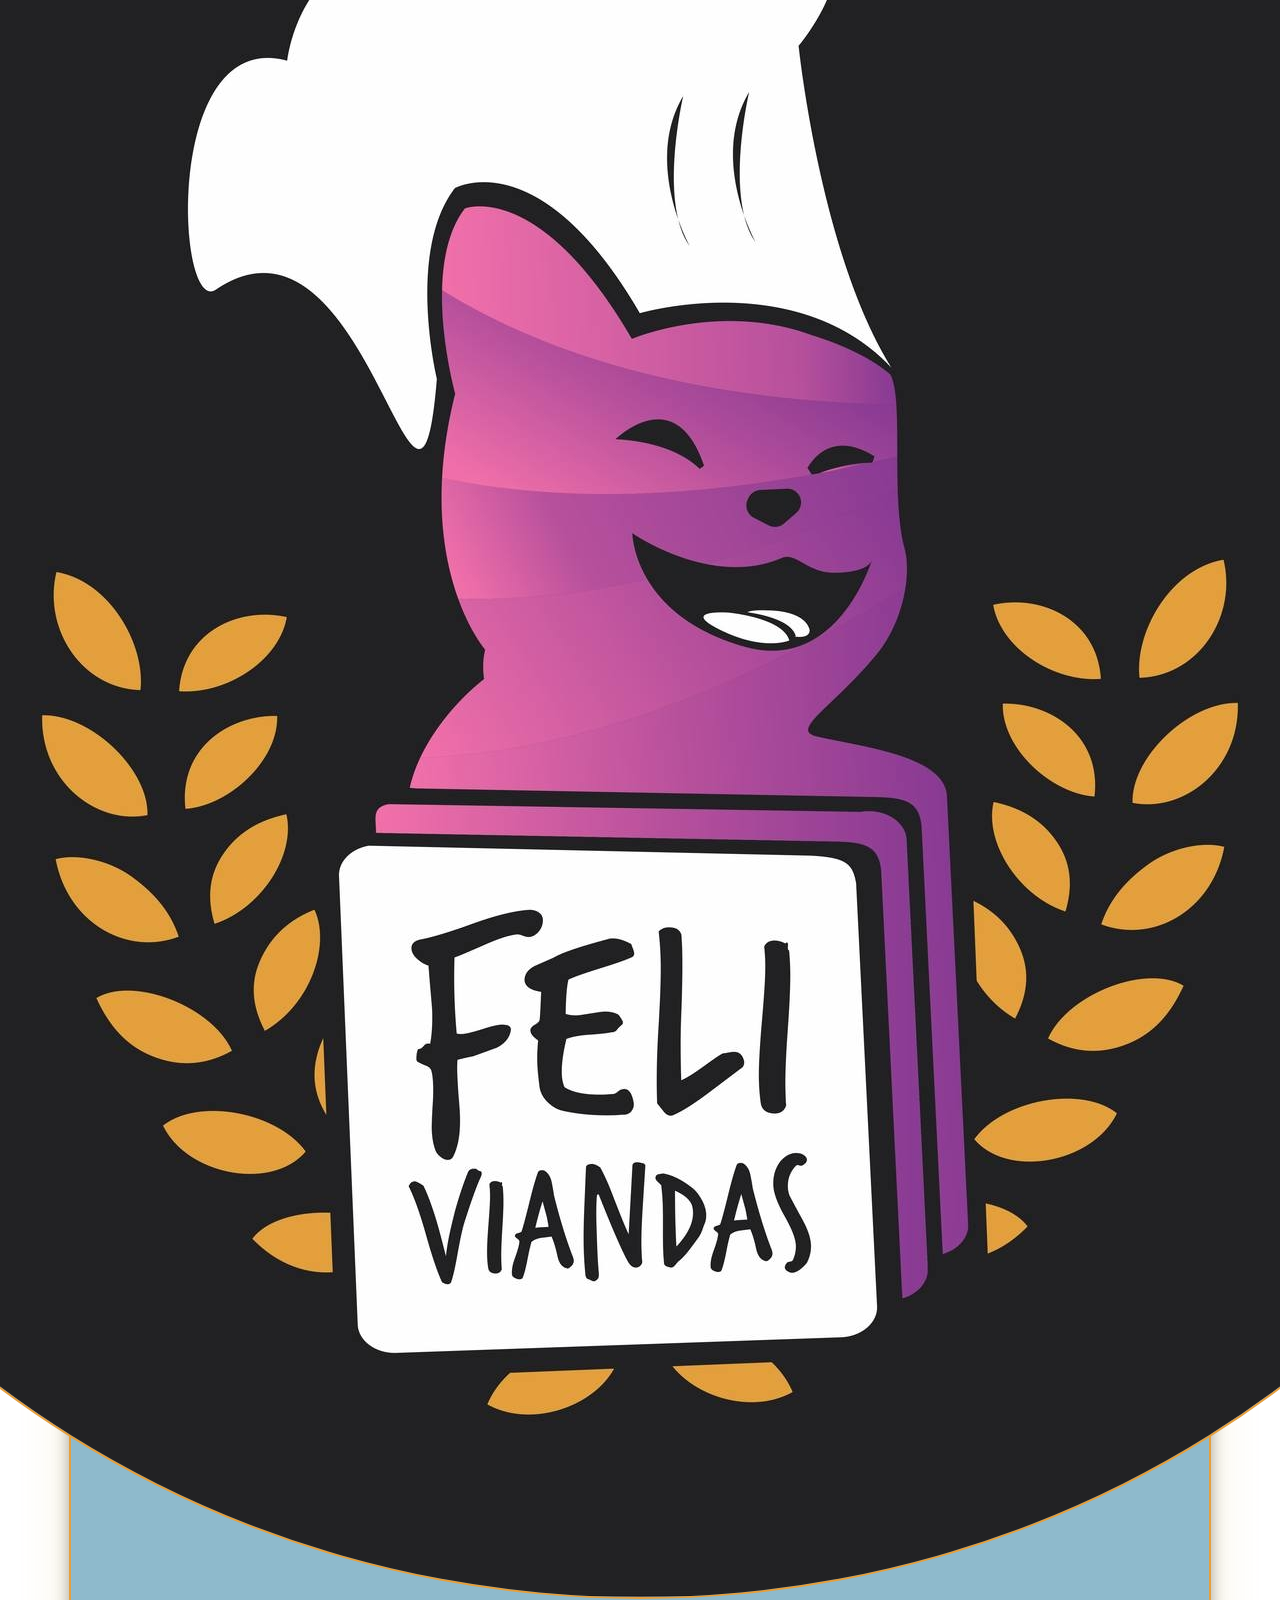
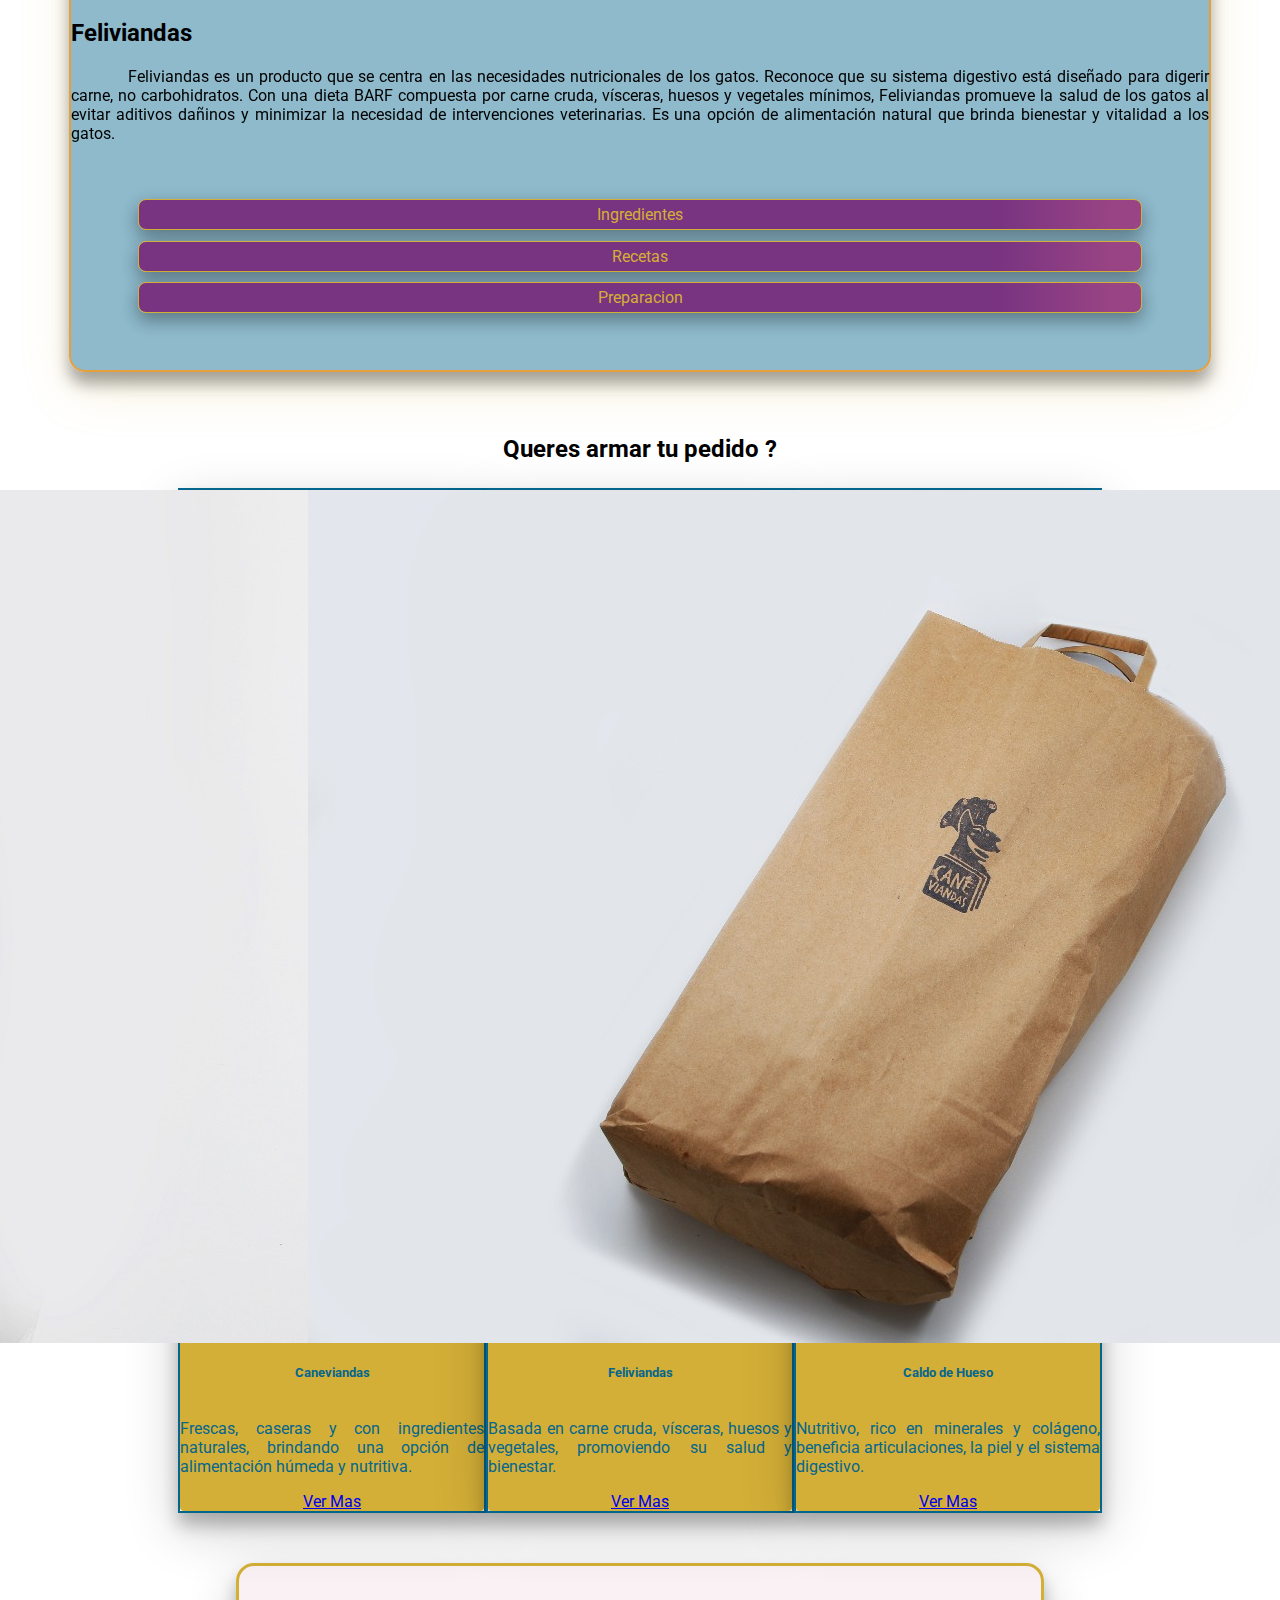
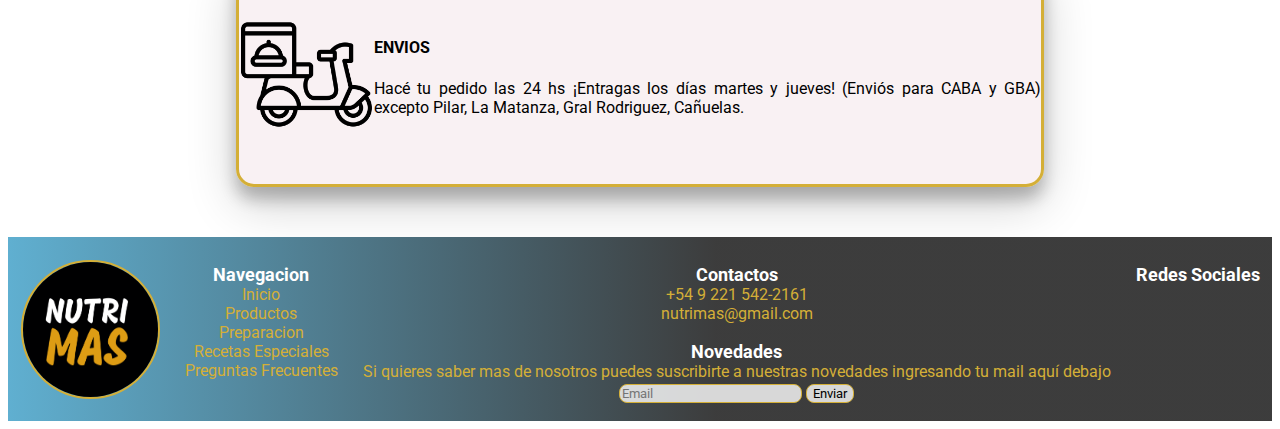
==== commit 69a60818: "Proyecto Final" ====
--- a/index.html
+++ b/index.html
@@ -1,5 +1,5 @@
 <!DOCTYPE html>
-<html lang="en">
+<html lang="esp">
 <head>
     <meta charset="UTF-8">
     <meta http-equiv="X-UA-Compatible" content="IE=edge">
@@ -21,7 +21,7 @@
     <!-- inicio navbar -->
     <header>
         <!-- inicio de nav -->          
-        <nav class="navbar navbar-expand-lg fixed-top">
+        <nav class="navbar navbar-expand-lg fixed-top nav-menu">
             <div class="container-fluid">
                 <a class="navbar-brand" href="#"><img src="./media/Logos/logo_nutrimas.png" alt="logo_nutrimas"></a>
                 <button class="navbar-toggler" type="button" data-bs-toggle="offcanvas" data-bs-target="#offcanvasNavbar" aria-controls="offcanvasNavbar" aria-label="Toggle navigation">
@@ -29,7 +29,7 @@
                 </button>
                 <div class="offcanvas offcanvas-end" tabindex="-1" id="offcanvasNavbar" aria-labelledby="offcanvasNavbarLabel">
                     <div class="offcanvas-header">
-                      <h5 class="offcanvas-title" id="offcanvasNavbarLabel"><img src="./media/logo_nutrimas.png" alt="logo_nutrimas"></h5>
+                      <h5 class="offcanvas-title" id="offcanvasNavbarLabel"><img src="./media/Logos/logo_nutrimas.png" alt="logo_nutrimas"></h5>
                       <button type="button" class="btn-close" data-bs-dismiss="offcanvas" aria-label="Close"></button>
                     </div>
                     <div class="offcanvas-body">
@@ -44,8 +44,8 @@
                                 <a class="nav-link dropdown-toggle" href="#" role="button" data-bs-toggle="dropdown" aria-expanded="false">Productos
                                 </a>
                                 <ul class="dropdown-menu">
-                                  <li><a class="dropdown-item" href="./pages/caneviandas.html"><img src="./media/Logos/foto_caneviandas.jpg" alt="Foto Caneviandas">Caneviandas</a></li>
-                                  <li><a class="dropdown-item" href="./pages/feliviandas.html"><img src="./media/Logos/foto_feliviandas.jpg" alt="Foto Feliviandas">Feliviandas</a></li>
+                                  <li><a class="dropdown-item" href="./pages/caneviandas.html"><img src="./media/Logos/foto_caneviandas.jpg" alt="Foto Caneviandas"> Caneviandas</a></li>
+                                  <li><a class="dropdown-item" href="./pages/feliviandas.html"><img src="./media/Logos/foto_feliviandas.jpg" alt="Foto Feliviandas"> Feliviandas</a></li>
                                 </ul>
                             </li>
                             <li class="nav-item">
@@ -183,7 +183,7 @@
                             <div class="card-body">          
                                 <h5 class="card-title">Caneviandas</h5>
                                 <p class="card-text">Frescas, caseras y con ingredientes naturales, brindando una opción de alimentación húmeda y nutritiva.</p>
-                                <a href="" class="btn btn-primary">Ver Mas</a>
+                                <a href="./pages/arma_tu_pedido.html" class="btn btn-primary">Ver Mas</a>
                             </div>
                         </div>
                     </div>
@@ -194,7 +194,7 @@
                             <div class="card-body">             
                                 <h5 class="card-title">Feliviandas</h5>
                                 <p class="card-text">Basada en carne cruda, vísceras, huesos y vegetales, promoviendo su salud y bienestar.</p>
-                                <a href="" class="btn btn-primary">Ver Mas</a>
+                                <a href="./pages/arma_tu_pedido.html" class="btn btn-primary">Ver Mas</a>
                             </div>
                         </div>
                     </div>
@@ -204,8 +204,8 @@
                             <img src="./media/Productos/IMG-20171204-WA0005.jpg" class="card-img-top" alt="Foto Producto">  
                             <div class="card-body">            
                                 <h5 class="card-title">Caldo de Hueso</h5>
-                                <p class="card-text">Nutritivo, rico en minerales y colágeno, beneficia las articulaciones, la piel y el sistema digestivo.</p>
-                                <a href="" class="btn btn-primary">Ver Mas</a>
+                                <p class="card-text">Nutritivo, rico en minerales y colágeno, beneficia articulaciones, la piel y el sistema digestivo.</p>
+                                <a href="./pages/arma_tu_pedido.html" class="btn btn-primary">Ver Mas</a>
                             </div>
                         </div>
                     </div>
@@ -218,11 +218,11 @@
         <section>
             <div class="container-fluid">
                 <div class="row envios">
-                    <div class="col-sm-3 col-md-2 envios__img">
+                    <div class="col-11 col-sm-3 col-md-4 col-lg-3 col-xl-2 envios__img">
                         <img src="./media/Logos/entrega-de-comida.png" alt="Camion de envios">
                     </div>
                         <!-- inicio de article -->
-                    <div class="col-9 col-sm-8 col-lg-6">
+                    <div class="col-11 col-sm-8 col-lg-8">
                         <article>            
                             <h4>ENVIOS</h4>
                             <p>Hacé tu pedido las 24 hs ¡Entragas los días martes y jueves! (Enviós para CABA y GBA) excepto Pilar, La Matanza, Gral Rodriguez, Cañuelas.</p>
@@ -257,12 +257,12 @@
                         </ul>
                     </nav>
                 </div>
-                <div class="col-md-5">
+                <div class="col-10 col-sm-8 col-md-5 col-xl-4">
                     <div class="row">
                         <div class="col-">
                             <ul>Contactos
-                                <li><a href="https://api.whatsapp.com/send?phone=5492215422161"> Telefono: +54 9 221 542-2161</a></li>
-                                <li>Mail: nutrimas@gmail.com</li>
+                                <li><i class="fi fi-brands-whatsapp"></i><a href="https://api.whatsapp.com/send?phone=5492215422161"> +54 9 221 542-2161</a></li>
+                                <li><i class="fi fi-rr-envelope"></i> nutrimas@gmail.com</li>
                             </ul>
                         </div>
                         <div class="col-">
@@ -276,10 +276,10 @@
                         </div>
                     </div>
                 </div>
-                <div class="col-md-2">
+                <div class="col-md-2 redes">
                     <ul>Redes Sociales
-                        <li><a href="https://www.instagram.com/caneviandasbarf/?hl=es&__coig_restricted=1">Instagram</a></li>
-                        <li><a href="https://www.facebook.com/1791435711141234/posts/seguinos-en-instagram-nombre-de-usuario-caneviandasbarfhttpswwwinstagramcomcanev/2906678169616977/">facebook</a></li>
+                        <li><a href="https://www.instagram.com/caneviandasbarf/?hl=es&__coig_restricted=1" class="insta"><i class="fi fi-brands-instagram"></i></a></li>
+                        <li><a href="https://www.facebook.com/1791435711141234/posts/seguinos-en-instagram-nombre-de-usuario-caneviandasbarfhttpswwwinstagramcomcanev/2906678169616977/" class="face"><i class="fi fi-brands-facebook"></i></a></li>
                     </ul>
                 </div>                                   
             </div>
--- a/css/styles.css
+++ b/css/styles.css
@@ -1,6 +1,12 @@
+@import url("https://cdn-uicons.flaticon.com/uicons-brands/css/uicons-brands.css");
+@import url("https://cdn-uicons.flaticon.com/uicons-regular-rounded/css/uicons-regular-rounded.css");
 @import url("https://fonts.googleapis.com/css2?family=Roboto&display=swap");
+/* fondo de pantalla */
 body {
-  background-image: url("/media/fondo.jpg");
+  background-image: url("../../media/fondo4.jpg");
+  background-attachment: fixed;
+  background-position: center;
+  background-size: 75vh;
 }
 
 /* agregamos la tipografia */
@@ -17,6 +23,15 @@
   background: rgb(87, 171, 206);
   background: linear-gradient(90deg, rgba(87, 171, 206, 0.544030112) 0%, rgba(50, 50, 50, 0.9726015406) 56%, rgb(50, 50, 50) 100%);
 }
+header nav .show {
+  background: rgb(87, 171, 206);
+  background: linear-gradient(90deg, rgba(87, 171, 206, 0.65) 0%, rgba(50, 50, 50, 0.8) 56%, rgba(50, 50, 50, 0.85) 100%);
+}
+header nav .dropdown-item:hover {
+  background: rgb(87, 171, 206);
+  background: linear-gradient(90deg, rgba(87, 171, 206, 0.65) 0%, rgba(50, 50, 50, 0.8) 56%, rgba(50, 50, 50, 0.85) 100%);
+  color: #D4AF37;
+}
 header ul {
   padding: 0;
   list-style: none;
@@ -24,18 +39,18 @@
   justify-content: space-around;
   align-items: center;
 }
-header .nav-link, header .active {
-  color: #E59F3D;
+header .nav-link, header .active, header .dropdown-item {
+  color: #D4AF37;
 }
 header img {
   height: 14vh;
   width: 14vh;
   border-radius: 100%;
   align-items: center;
-  border: #E59F3D solid 1.5px;
+  border: #D4AF37 solid 1.5px;
 }
 header .navbar-toggler {
-  border: #E59F3D solid 2px;
+  border: #D4AF37 solid 2px;
 }
 header .navbar-toggler-icon {
   background-image: url("data:image/svg+xml,%3csvg xmlns='http://www.w3.org/2000/svg' width='30' height='30' viewBox='0 0 30 30'%3e%3cpath stroke='rgba(229, 159, 61)' stroke-linecap='round' stroke-miterlimit='10' stroke-width='2' d='M4 7h22M4 15h22M4 23h22'/%3e%3c/svg%3e");
@@ -60,13 +75,11 @@
 /* inicio de quienes somos */
 .somos {
   padding: 2% 0 2% 0;
-  width: 99%;
+  width: 95%;
   margin: auto;
   text-justify: inter-word;
-  text-align: justify;
-}
-.somos p {
-  text-indent: 5%;
+  text-align: center;
+  backdrop-filter: blur(3px);
 }
 
 /* fin de quienes somos */
@@ -77,22 +90,29 @@
   align-items: center;
   text-align: justify;
   text-justify: inter-word;
+  margin-top: 2%;
 }
 .valores p {
   display: flex;
   margin: auto;
   width: 90%;
   text-indent: 5%;
+  backdrop-filter: blur(2px);
 }
 .valores h2 {
   margin: auto;
   width: 90%;
+  backdrop-filter: blur(2px);
+}
+.valores .valores__img {
+  padding: 0 5% 0 5%;
 }
 .valores img {
-  border-radius: 15%;
-  padding: 0 5% 0 5%;
   rotate: 1.5deg;
   transition: 1s;
+  border-radius: 15px;
+  border: #D4AF37 solid 2px;
+  box-shadow: 0 12px 16px 0 rgba(0, 0, 0, 0.24), 0 17px 50px 0 rgba(0, 0, 0, 0.19);
 }
 .valores img:hover {
   rotate: -1.5deg;
@@ -108,10 +128,19 @@
 }
 .integrantes--titulo {
   margin: 0;
-  padding: 2% 0 2% 5%;
-  display: flex;
-  justify-content: flex-start;
-  align-items: center;
+  padding: 2% 0 2% 0;
+  display: flex;
+  justify-content: center;
+  align-items: center;
+  text-align: center;
+}
+.integrantes .card {
+  border: #D4AF37 solid 1.5px;
+  box-shadow: 0 12px 16px 0 rgba(0, 0, 0, 0.24), 0 17px 50px 0 rgba(0, 0, 0, 0.19);
+}
+.integrantes .card-body {
+  background-color: rgba(212, 175, 55, 0.9);
+  color: #05668D;
 }
 .integrantes__card {
   display: flex;
@@ -131,7 +160,7 @@
   text-justify: inter-word;
 }
 .integrantes__card__text:hover {
-  color: white;
+  color: #D4AF37;
   background-color: rgba(0, 0, 0, 0.7);
 }
 
@@ -140,12 +169,18 @@
 .et_productos {
   width: 90%;
   margin: auto;
-  padding: 5% 0 0 0;
-  align-items: center;
+  margin-top: 2%;
+  padding: 3% 0 0 0;
+  align-items: center;
+  border: #E59F3D solid 2px;
+  border-radius: 16px;
+  background-color: rgba(5, 102, 141, 0.45);
+  box-shadow: 0 12px 16px 0 rgba(0, 0, 0, 0.34), 0 17px 50px 0 rgba(212, 175, 55, 0.19);
 }
 .et_productos p {
   text-indent: 5%;
   text-align: justify;
+  backdrop-filter: blur(2px);
 }
 .et_productos img {
   border-style: solid;
@@ -167,35 +202,37 @@
 .et_productos__link .btncane {
   background: rgb(46, 92, 111);
   background: linear-gradient(90deg, rgb(46, 92, 111) 72%, rgb(82, 127, 142) 100%);
-  border: #E59F3D solid 1.5px;
+  border: #D4AF37 solid 1.5px;
   border-radius: 8px;
   padding: 5px;
   margin: 1%;
   box-shadow: 0 8px 16px 0 rgba(0, 0, 0, 0.2), 0 6px 20px 0 rgba(0, 0, 0, 0.19);
 }
 .et_productos__link .btncane:hover {
-  box-shadow: 0 12px 16px 0 rgba(0, 0, 0, 0.24), 0 17px 50px 0 rgba(0, 0, 0, 0.19);
+  box-shadow: 0 12px 16px 0 rgba(212, 175, 55, 0.24), 0 17px 50px 0 rgba(212, 175, 55, 0.19);
 }
 .et_productos__link .btncane a {
-  color: #E59F3D;
+  color: #D4AF37;
   text-decoration: none;
 }
 .et_productos__link .btnfeli {
   background: rgb(121, 52, 129);
   background: linear-gradient(90deg, rgb(121, 52, 129) 86%, rgb(153, 68, 132) 97%);
-  border: #E59F3D solid 1.5px;
+  border: #D4AF37 solid 1.5px;
   border-radius: 8px;
   padding: 5px;
   margin: 1%;
   box-shadow: 0 8px 16px 0 rgba(0, 0, 0, 0.2), 0 6px 20px 0 rgba(0, 0, 0, 0.19);
 }
 .et_productos__link .btnfeli:hover {
-  box-shadow: 0 12px 16px 0 rgba(0, 0, 0, 0.24), 0 17px 50px 0 rgba(0, 0, 0, 0.19);
+  box-shadow: 0 12px 16px 0 rgba(212, 175, 55, 0.24), 0 17px 50px 0 rgba(212, 175, 55, 0.19);
 }
 .et_productos__link .btnfeli a {
-  color: #E59F3D;
+  color: #D4AF37;
   text-decoration: none;
-} /* fin de productos */
+}
+
+/* fin de productos */
 /* inicio de ingredientes */
 .row--ingrediente {
   padding: 1%;
@@ -212,14 +249,21 @@
   display: flex;
   justify-content: center;
   align-items: center;
+  border: #D4AF37 solid 1px;
+  box-shadow: 0 8px 16px 0 rgba(0, 0, 0, 0.2), 0 6px 20px 0 rgba(0, 0, 0, 0.19);
+  transition: 0.3s;
 }
 .ingrediente div:hover {
   background-color: rgba(0, 0, 0, 0.4);
+  box-shadow: 0 12px 16px 0 rgba(212, 175, 55, 0.24), 0 17px 50px 0 rgba(212, 175, 55, 0.19);
+  transform: scale(1.04);
+  transition: 0.4s;
+  overflow: hidden;
 }
 .ingrediente h5 {
   background-color: rgba(0, 0, 0, 0.4);
   padding: 1%;
-  border-radius: 10%;
+  border-radius: 10px;
 }
 
 @media (max-width: 768px) {
@@ -238,28 +282,38 @@
   display: flex;
   justify-content: center;
   align-items: center;
-  padding: 10px;
+  padding: 3%;
   margin-bottom: 0%;
 }
 .receta div {
   display: flex;
   justify-content: center;
   align-items: start;
+  border: #D4AF37 solid 1px;
+  box-shadow: 0 12px 16px 0 rgba(212, 175, 55, 0.24), 0 17px 50px 0 rgba(212, 175, 55, 0.19);
 }
 .receta h5 {
   background-color: rgba(0, 0, 0, 0.4);
   padding: 1%;
-  border-radius: 10%;
+  border-radius: 8px;
 }
 
 /* fin de receta */
 /* inicio de preparacion */
 .preparacion--titulo, .receta--titulo, .ingrediente--titulo {
   margin: 0;
-  padding: 2% 0 2% 5%;
-  display: flex;
-  justify-content: flex-start;
-  align-items: center;
+  padding: 5% 0 0 0;
+  display: flex;
+  text-align: center;
+  justify-content: center;
+  align-items: center;
+}
+
+.prep-img img {
+  margin-top: 5%;
+  border: #D4AF37 solid 2px;
+  border-radius: 15px;
+  box-shadow: 0 12px 16px 0 rgba(0, 0, 0, 0.24), 0 17px 50px 0 rgba(0, 0, 0, 0.19);
 }
 
 /* fin de preparacion */
@@ -271,9 +325,9 @@
 }
 .pedido--titulo {
   margin: 0;
-  padding: 5% 0 2% 5%;
-  display: flex;
-  justify-content: flex-start;
+  padding: 5% 0 2% 0;
+  display: flex;
+  justify-content: center;
   align-items: center;
 }
 .pedido div {
@@ -281,6 +335,18 @@
   flex-direction: column;
   justify-content: center;
   align-items: center;
+}
+.pedido .card {
+  border: #05668D solid 2px;
+  box-shadow: 0 12px 16px 0 rgba(0, 0, 0, 0.24), 0 17px 50px 0 rgba(0, 0, 0, 0.19);
+}
+.pedido .card-body {
+  border-radius: 0 0 4px 4px;
+  background-color: #d4af37;
+  color: #05668D;
+}
+.pedido p {
+  text-align: justify;
 }
 
 /* fin de pedido */
@@ -292,24 +358,43 @@
   height: 60vh;
 }
 .ubicacion iframe {
-  border-radius: 20px 0px 0px 0px;
+  border-radius: 20px 0px 0px 20px;
   height: 100%;
+  border: #D4AF37 solid;
+  border-width: 1.5px 1px 1.5px 1.5px;
+  box-shadow: 0 12px 16px 0 rgba(0, 0, 0, 0.24), 0 17px 50px 0 rgba(0, 0, 0, 0.19);
 }
 .ubicacion__map, .ubicacion__contacto {
   padding: 0%;
   height: 100%;
 }
+.ubicacion__contacto {
+  background-image: url("../../media/forma1.jpg");
+  background-position: center;
+  opacity: 0.85;
+  border-radius: 0px 20px 20px 0px;
+  color: #D4AF37;
+  font-size: large;
+}
 .ubicacion article {
   height: 100%;
   padding-left: 5%;
-  border-radius: 0px 0px 20px 0px;
-  background-color: aqua;
+  border-radius: 0px 20px 20px 0px;
+  background-color: rgba(5, 102, 141, 0.85);
   display: flex;
   flex-direction: column;
   justify-content: center;
+  border: #D4AF37 solid;
+  border-width: 1.5px 1.5px 1.5px 1px;
+  box-shadow: 0 12px 16px 0 rgba(0, 0, 0, 0.24), 0 17px 50px 0 rgba(0, 0, 0, 0.19);
+  opacity: 1;
 }
 .ubicacion li {
   list-style: none;
+}
+.ubicacion li a {
+  text-decoration: none;
+  color: #D4AF37;
 }
 
 @media (max-width: 767px) {
@@ -321,6 +406,16 @@
   }
   .ubicacion__contacto {
     height: 40%;
+    border-radius: 0px 0px 20px 20px;
+    font-size: medium;
+  }
+  .ubicacion iframe {
+    border-width: 1.5px 1.5px 1px 1.5px;
+    border-radius: 20px 20px 0px 0px;
+  }
+  .ubicacion article {
+    border-width: 1px 1.5px 1.5px 1.5px;
+    border-radius: 0px 0px 20px 20px;
   }
 }
 /* fin de ubicacion */
@@ -330,20 +425,46 @@
   justify-content: center;
   align-items: center;
 }
+.mensaje img {
+  border: #D4AF37 solid 1.5px;
+  border-radius: 12px;
+  box-shadow: 0 12px 16px 0 rgba(0, 0, 0, 0.24), 0 17px 50px 0 rgba(0, 0, 0, 0.19);
+}
 
 .formulario {
   display: flex;
   flex-direction: column;
-  align-items: flex-start;
+  align-items: center;
   width: 100%;
 }
 .formulario label {
   width: 100%;
   display: flex;
   flex-direction: column;
+  margin-top: 2%;
+}
+.formulario input {
+  border: #D4AF37 solid 1.5px;
+  border-radius: 5px;
+  box-shadow: 0 12px 16px 0 rgba(0, 0, 0, 0.24), 0 17px 50px 0 rgba(0, 0, 0, 0.19);
+  background-color: rgba(5, 102, 141, 0.75);
+  color: #D4AF37;
+  height: 5vh;
+  text-align: center;
 }
 .formulario textarea {
   width: 100%;
+  border: #D4AF37 solid 1.5px;
+  border-radius: 5px;
+  box-shadow: 0 12px 16px 0 rgba(0, 0, 0, 0.24), 0 17px 50px 0 rgba(0, 0, 0, 0.19);
+  background-color: rgba(5, 102, 141, 0.75);
+  margin: 4% 0 4% 0;
+  color: #D4AF37;
+  height: 30vh;
+  text-align: center;
+}
+.formulario ::placeholder {
+  color: #D4AF37;
 }
 
 /* fin formulario */
@@ -353,6 +474,11 @@
   display: flex;
   align-items: center;
   justify-content: center;
+  background-color: rgba(247, 237, 240, 0.8);
+  margin: 4% 18% 4% 18%;
+  border: #D4AF37 solid;
+  border-radius: 18px;
+  box-shadow: 0 12px 16px 0 rgba(0, 0, 0, 0.24), 0 17px 50px 0 rgba(0, 0, 0, 0.19);
 }
 .envios__img {
   padding: 2% 0 2% 0;
@@ -364,26 +490,74 @@
   height: 15vh;
   width: 15vh;
 }
-
+.envios p {
+  text-align: justify;
+}
+
+@media (max-width: 767px) {
+  .envios {
+    margin: 4% 8% 4% 8%;
+  }
+}
+@media (max-width: 375px) {
+  .envios {
+    margin: 4% 2% 4% 2%;
+  }
+  .envios h4 {
+    text-align: center;
+  }
+}
 /* fin de envios */
 /* inicio foter */
 .fondo {
-  background-color: rgba(0, 255, 255, 0.8);
+  background: rgb(87, 171, 206);
+  background: linear-gradient(90deg, rgba(87, 171, 206, 0.95) 0%, rgba(50, 50, 50, 0.95) 56%, rgba(50, 50, 50, 0.95) 100%);
   list-style: none;
+  display: flex;
+  justify-content: space-around;
+  padding-top: 1vh;
 }
 .fondo img {
   height: 15vh;
   width: 15vh;
   border-radius: 100%;
-  border: #E59F3D solid 2px;
-}
-.fondo li {
+  border: #D4AF37 solid 2px;
+}
+.fondo ul {
+  font-weight: bold;
+  padding: 0;
+  text-align: center;
+  color: white;
+  font-size: large;
+}
+.fondo li, .fondo p {
   list-style: none;
+  font-weight: normal;
+  text-shadow: none;
+  font-size: medium;
+  color: #D4AF37;
+}
+.fondo li a, .fondo p a {
+  text-decoration: none;
+  color: #D4AF37;
+}
+.fondo p {
+  margin: 0;
 }
 .fondo__img {
   display: flex;
   justify-content: center;
   align-items: center;
+  margin-bottom: 1vh;
+}
+.fondo input {
+  border: #D4AF37 solid 1.5px;
+  border-radius: 8px;
+  background-color: rgba(255, 255, 255, 0.8);
+}
+.fondo .face, .fondo .insta {
+  font-size: xx-large;
+  color: #D4AF37;
 }
 
 /* fin footer */
